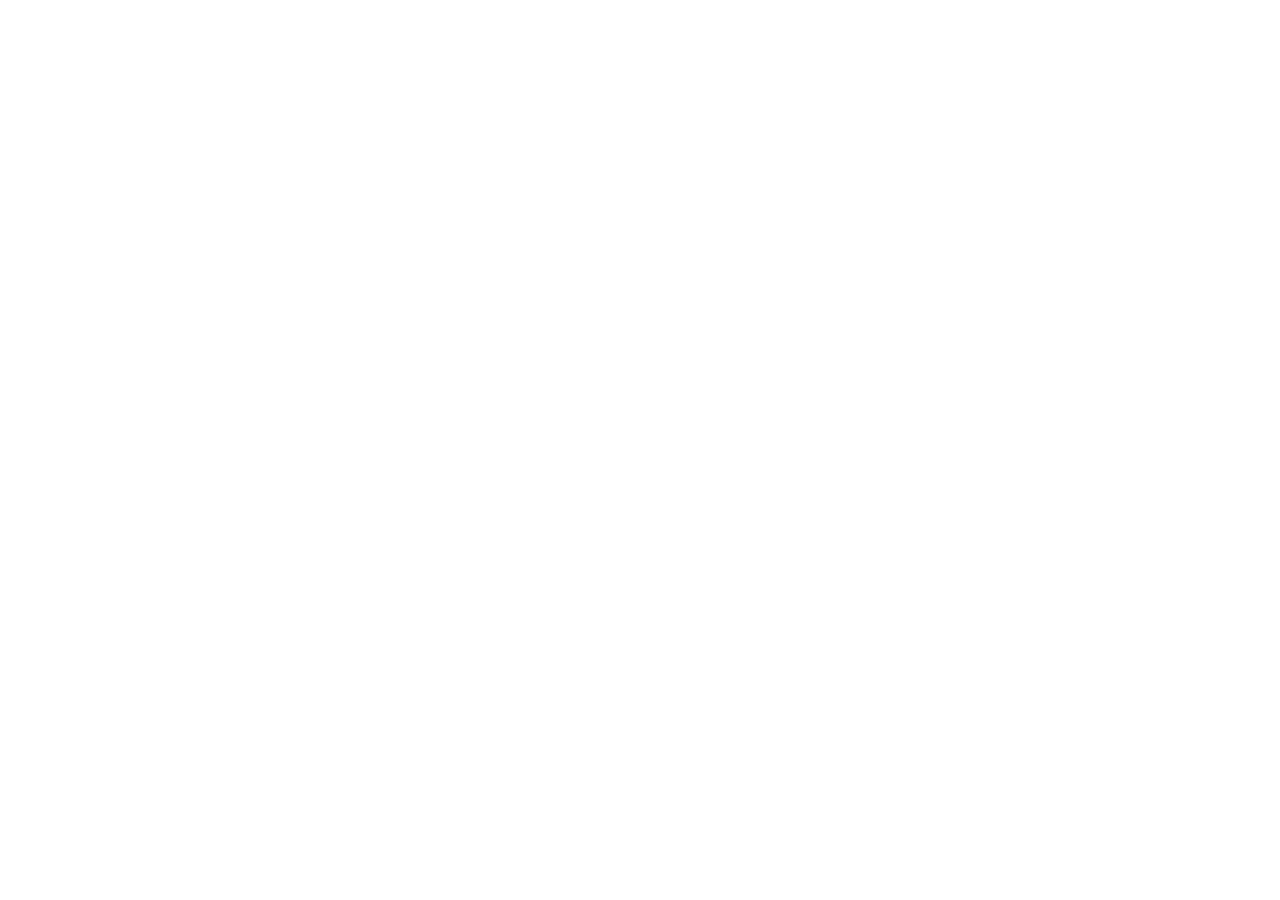
==== index.html @ e1561ccb "Restore index.html, style.css, app.js" ====
<!DOCTYPE html>
<html lang="en">
<head>
    <meta charset="UTF-8">
    <meta name="viewport" content="width=device-width, initial-scale=1.0">
    <title>Blookbase | Home</title>
    <link rel="stylesheet" href="style.css">
    <link rel="icon" href="blooketbase.png">
</head>
<body>
    <div id="app"></div>
    <script src="app.js"></script>
</body>
</html>
---- style.css ----
/* Blookbase styles - see original repo for full */
body { margin: 0; font-family: system-ui, sans-serif; }
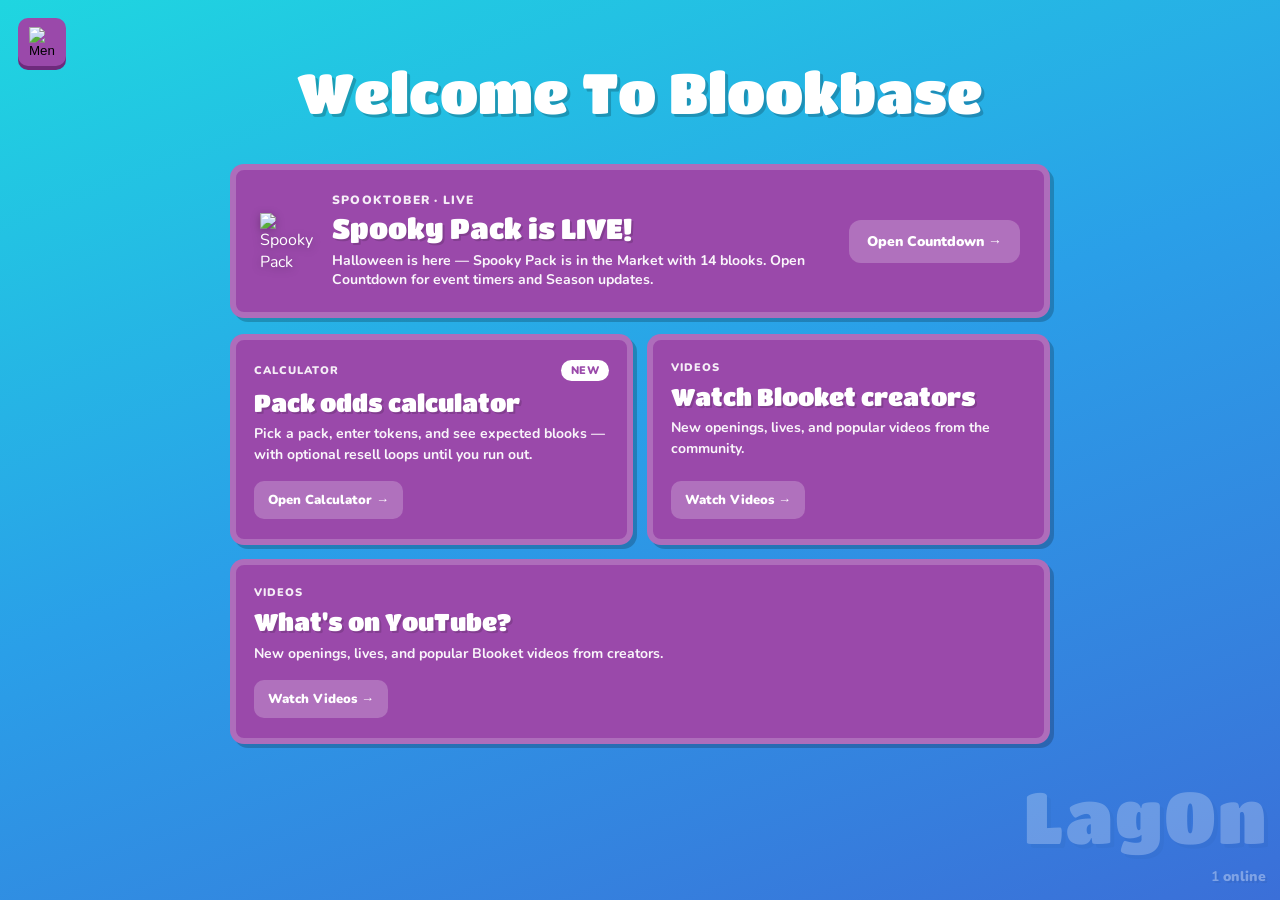
==== commit 5d0122ba: "Add files via upload" ====
--- a/index.html
+++ b/index.html
@@ -1,14 +1,10387 @@
+
 <!DOCTYPE html>
 <html lang="en">
 <head>
     <meta charset="UTF-8">
     <meta name="viewport" content="width=device-width, initial-scale=1.0">
+    <meta name="description" content="Blookbase is a free fan-made Blooket hub: season countdowns, What's New, packs & rarities, gamemodes, leaks, update tracker, and videos. Unofficial — not affiliated with Blooket.">
+    <meta name="keywords" content="Blookbase, Blooket, Blooket countdown, Blooket season, Blooket packs, Blooket gamemodes, Blooket leaks, Blooket tracker, Spooktober, Season 9">
     <title>Blookbase | Home</title>
-    <link rel="stylesheet" href="style.css">
-    <link rel="icon" href="blooketbase.png">
+    <meta property="og:title" content="Blookbase — Fan-made Blooket hub">
+    <meta property="og:description" content="Season countdowns, packs, gamemodes, leaks, update tracker, and videos for Blooket. Free fan site — not affiliated with Blooket.">
+    <meta property="og:type" content="website">
+    <meta property="og:url" content="https://blookbase.vercel.app/">
+    <meta name="twitter:card" content="summary">
+
+    <link rel="icon" type="image/png" href="blookbase.png">
+    <link rel="apple-touch-icon" href="blookbase.png">
+
+    <link rel="preconnect" href="https://fonts.googleapis.com">
+    <link rel="preconnect" href="https://fonts.gstatic.com" crossorigin>
+    <link href="https://fonts.googleapis.com/css2?family=Nunito:wght@400;600;700;900&family=Titan+One&display=swap" rel="stylesheet">
+    <link rel="stylesheet" href="https://cdnjs.cloudflare.com/ajax/libs/font-awesome/6.4.0/css/all.min.css">
+
+    <style>
+
+        :root {
+            --bg-top: #0bc2cf;
+            --bg-bottom: #349aef;
+            --accent: rgb(154, 73, 170);
+            --accent-dark: rgb(122, 3, 157);
+            --open-bg: rgb(29, 4, 34);
+            --square-front: rgb(53, 6, 58);
+        }
+        body {
+            cursor: auto;
+            overflow-x: hidden;
+            font-family: 'Nunito', sans-serif;
+            -webkit-font-smoothing: antialiased;
+            margin: 0px;
+            padding: 0px;
+            width: 100%;
+            min-height: 100vh;
+            color: #333;
+            transition: background 0.4s;
+        }
+        body.no-scroll { overflow: hidden; }
+
+        /* Hide the whole site UI while a pack opening is playing */
+        body.ps-opening .main-content,
+        body.ps-opening #sidebar,
+        body.ps-opening #sidebar-overlay,
+        body.ps-opening .menu-btn,
+        body.ps-opening .watermark,
+        body.ps-opening .online-counter,
+        body.ps-opening .info-btn {
+            display: none !important;
+        }
+        body.ps-opening {
+            padding: 0 !important;
+        }
+
+        /* --- ANIMATED BACKGROUND --- */
+        .background {
+            position: fixed;
+            width: 100vw;
+            height: 100vh;
+            left: 0;
+            top: 0;
+            overflow-y: auto;
+            background: var(--bg-gradient, linear-gradient(165deg, var(--bg-top), var(--bg-bottom)));
+            z-index: -2;
+            transition: background 0.45s ease;
+        }
+        .bgBlooks {
+            position: fixed;
+            width: 300%;
+            height: 300%;
+            top: 50%;
+            left: 50%;
+            transform: translate(-50%, -50%) rotate(15deg);
+            background-image: url('https://ac.blooket.com/dashboard/65a43218fd1cabe52bdf1cda34613e9e.png');
+            background-size: var(--bg-blook-size, 1200px) var(--bg-blook-size, 1200px);
+            background-repeat: repeat;
+            background-position: 0 0;
+            opacity: 0.1;
+            pointer-events: none;
+            animation: bgScroll 40s linear infinite;
+        }
+        @keyframes bgScroll {
+            from { background-position: 0 0; }
+            to { background-position: var(--bg-blook-size, 1200px) var(--bg-blook-size, 1200px); }
+        }
+
+        .video-pagination {
+            display: flex;
+            justify-content: center;
+            align-items: center;
+            gap: 8px;
+            margin-top: 22px;
+            flex-wrap: wrap;
+        }
+        .page-btn {
+            font-family: 'Nunito', sans-serif;
+            font-weight: 900;
+            font-size: 14px;
+            min-width: 36px;
+            height: 36px;
+            padding: 0 10px;
+            border-radius: 8px;
+            border: 3px solid rgba(255,255,255,0.35);
+            background: rgba(255,255,255,0.15);
+            color: white;
+            cursor: pointer;
+            transition: 0.12s;
+        }
+        .page-btn:hover { background: rgba(255,255,255,0.28); }
+        .page-btn.active {
+            background: var(--accent);
+            border-color: rgba(255,255,255,0.55);
+        }
+        .page-btn:disabled {
+            opacity: 0.4;
+            cursor: default;
+        }
+
+        /* --- MAIN CONTENT AREA --- */
+        .main-content {
+            margin: 0 auto;
+            max-width: 900px;
+            padding: 60px 20px 30px 20px;
+            min-height: 100vh;
+            box-sizing: border-box;
+            display: flex;
+            flex-direction: column;
+            align-items: center;
+            text-align: center;
+        }
+
+        /* --- LEAKS PAGE --- */
+        .leaks-wrap {
+            width: 100%;
+            max-width: 820px;
+            text-align: left;
+            padding-bottom: 40px;
+        }
+        .leaks-section {
+            background-color: var(--accent);
+            border: 6px solid rgba(255, 255, 255, 0.2);
+            border-radius: 10px;
+            padding: 16px 18px;
+            margin-bottom: 18px;
+            box-shadow: 4px 4px rgba(0, 0, 0, 0.2);
+            color: #ffffff;
+        }
+        .leaks-section h3 {
+            font-family: 'Titan One', sans-serif;
+            font-weight: normal;
+            font-size: 22px;
+            color: #ffffff;
+            margin: 0 0 12px;
+            text-shadow: 2px 2px 0 rgba(0,0,0,0.15);
+        }
+        .leaks-section ul {
+            list-style: none;
+            padding: 0;
+            margin: 0;
+        }
+        .leaks-section li {
+            font-size: 15px;
+            font-weight: 700;
+            color: #ffffff;
+            padding: 8px 0;
+            border-bottom: 1px solid rgba(255,255,255,0.15);
+            display: flex;
+            align-items: center;
+            gap: 10px;
+            flex-wrap: wrap;
+        }
+        .leaks-section li:last-child {
+            border-bottom: none;
+        }
+        .leaks-section li .tag {
+            font-size: 11px;
+            font-weight: 900;
+            text-transform: uppercase;
+            letter-spacing: 0.5px;
+            padding: 3px 8px;
+            border-radius: 6px;
+            background: rgba(0,0,0,0.25);
+            color: #fff;
+            flex-shrink: 0;
+        }
+        .leaks-section li .tag.upcoming {
+            background: rgba(255, 193, 7, 0.9);
+            color: #5c4400;
+        }
+        .leaks-section li .tag.released {
+            background: rgba(40, 167, 69, 0.9);
+            color: #fff;
+        }
+        .leaks-images {
+            display: grid;
+            grid-template-columns: repeat(3, 1fr);
+            gap: 12px;
+            margin-top: 12px;
+        }
+        @media (max-width: 600px) {
+            .leaks-images {
+                grid-template-columns: repeat(2, 1fr);
+            }
+        }
+        .leaks-images img {
+            width: 100%;
+            aspect-ratio: 1;
+            object-fit: cover;
+            border-radius: 8px;
+            border: 3px solid rgba(255,255,255,0.25);
+            background: rgba(0,0,0,0.15);
+        }
+        .achieve-grid {
+            display: grid;
+            grid-template-columns: repeat(auto-fill, minmax(220px, 1fr));
+            gap: 8px;
+            margin-top: 8px;
+        }
+        .achieve-item {
+            display: flex;
+            align-items: center;
+            gap: 10px;
+            background: rgba(0,0,0,0.18);
+            border-radius: 8px;
+            padding: 10px 12px;
+            font-size: 13px;
+            font-weight: 700;
+            color: #ffffff;
+        }
+        .achieve-item img {
+            width: 36px;
+            height: 36px;
+            flex-shrink: 0;
+            filter: drop-shadow(0 1px 2px rgba(0,0,0,0.3));
+        }
+        .achieve-cat {
+            font-family: 'Titan One', sans-serif;
+            font-size: 16px;
+            color: rgba(255,255,255,0.95);
+            margin: 18px 0 8px;
+            text-shadow: 1px 1px 0 rgba(0,0,0,0.15);
+        }
+        .achieve-cat:first-of-type {
+            margin-top: 4px;
+        }
+
+        /* --- VIDEOS PAGE --- */
+        .videos-wrap {
+            width: 100%;
+            max-width: 900px;
+            text-align: left;
+            padding-bottom: 40px;
+        }
+        .video-filters {
+            display: flex;
+            gap: 10px;
+            justify-content: center;
+            margin-bottom: 22px;
+            flex-wrap: wrap;
+        }
+        .video-filter-btn {
+            font-family: 'Nunito', sans-serif;
+            font-weight: 900;
+            font-size: 15px;
+            padding: 10px 22px;
+            border-radius: 10px;
+            border: 3px solid rgba(255,255,255,0.35);
+            background: rgba(255,255,255,0.15);
+            color: white;
+            cursor: pointer;
+            transition: 0.15s;
+            box-shadow: 0 4px 0 rgba(0,0,0,0.15);
+        }
+        .video-filter-btn:hover {
+            background: rgba(255,255,255,0.25);
+        }
+        
+        .video-type-drop {
+            position: relative;
+            display: inline-block;
+        }
+        .video-type-drop-menu {
+            display: none;
+            position: absolute;
+            top: calc(100% + 8px);
+            left: 50%;
+            transform: translateX(-50%);
+            min-width: 180px;
+            background: var(--accent);
+            border: 4px solid rgba(255,255,255,0.35);
+            border-radius: 12px;
+            box-shadow: 4px 4px rgba(0,0,0,0.25);
+            padding: 8px;
+            z-index: 40;
+            flex-direction: column;
+            gap: 6px;
+        }
+        .video-type-drop.open .video-type-drop-menu {
+            display: flex;
+        }
+        .video-type-drop-menu button {
+            font-family: 'Nunito', sans-serif;
+            font-weight: 900;
+            font-size: 14px;
+            padding: 10px 14px;
+            border-radius: 8px;
+            border: 2px solid rgba(255,255,255,0.25);
+            background: rgba(255,255,255,0.12);
+            color: #fff;
+            cursor: pointer;
+            text-align: left;
+            transition: 0.12s;
+            width: 100%;
+        }
+        .video-type-drop-menu button:hover {
+            background: rgba(255,255,255,0.25);
+        }
+        .video-type-drop-menu button.active {
+            background: #fff;
+            color: var(--accent);
+            border-color: #fff;
+        }
+        .video-filter-btn.has-type {
+            min-width: 140px;
+        }
+        .video-filter-btn .type-chevron {
+            margin-left: 8px;
+            font-size: 12px;
+            opacity: 0.9;
+        }
+.video-filter-sep {
+            display: inline-block;
+            width: 1px;
+            height: 22px;
+            background: rgba(255,255,255,0.35);
+            margin: 0 4px;
+            vertical-align: middle;
+            align-self: center;
+            flex-shrink: 0;
+        }
+        .video-filter-btn.active {
+            background: var(--accent);
+            border-color: rgba(255,255,255,0.5);
+            box-shadow: 0 4px 0 rgba(122, 3, 157, 0.6);
+        }
+        .video-filter-btn:active {
+            transform: translateY(3px);
+            box-shadow: 0 1px 0 rgba(0,0,0,0.15);
+        }
+        .videos-grid {
+            display: grid;
+            grid-template-columns: repeat(auto-fill, minmax(260px, 1fr));
+            gap: 16px;
+        }
+        .video-card {
+            background-color: var(--accent);
+            border: 6px solid rgba(255, 255, 255, 0.2);
+            border-radius: 10px;
+            box-shadow: 4px 4px rgba(0, 0, 0, 0.2);
+            overflow: hidden;
+            color: #fff;
+            text-decoration: none;
+            transition: transform 0.15s, filter 0.15s;
+            display: flex;
+            flex-direction: column;
+            cursor: pointer;
+        }
+        .video-card:hover {
+            transform: translateY(-3px);
+            filter: brightness(1.08);
+        }
+        .video-thumb {
+            width: 100%;
+            aspect-ratio: 16 / 9;
+            object-fit: cover;
+            background: rgba(0,0,0,0.25);
+            display: block;
+        }
+        .video-info {
+            padding: 12px 14px 14px;
+        }
+        .video-title {
+            font-weight: 800;
+            font-size: 14px;
+            line-height: 1.35;
+            margin: 0 0 6px;
+            color: #fff;
+        }
+        .video-meta {
+            font-size: 12px;
+            font-weight: 700;
+            opacity: 0.9;
+            display: flex;
+            flex-wrap: wrap;
+            gap: 8px 12px;
+            align-items: center;
+        }
+        .video-meta .likes {
+            display: inline-flex;
+            align-items: center;
+            gap: 4px;
+        }
+
+        /* About purple box */
+        .about-box {
+            background-color: var(--accent);
+            border: 6px solid rgba(255, 255, 255, 0.2);
+            border-radius: 10px;
+            padding: 24px 22px;
+            max-width: 480px;
+            text-align: left;
+            box-shadow: 4px 4px rgba(0, 0, 0, 0.2);
+            color: #ffffff;
+            margin-top: 10px;
+        }
+
+        /* --- GAMEMODES --- */
+        .gamemodes-wrap {
+            width: 100%;
+            max-width: 1100px;
+            padding-bottom: 40px;
+        }
+        .gamemodes-grid {
+            display: grid;
+            grid-template-columns: repeat(auto-fill, minmax(260px, 1fr));
+            gap: 14px;
+        }
+        .gm-card {
+            background-color: var(--accent);
+            border: 6px solid rgba(255, 255, 255, 0.2);
+            border-radius: 12px;
+            box-shadow: 4px 4px rgba(0, 0, 0, 0.2);
+            color: #fff;
+            cursor: pointer;
+            padding: 8px;
+            display: flex;
+            flex-direction: column;
+            align-items: center;
+            justify-content: center;
+            gap: 0;
+            transition: transform 0.15s, filter 0.15s;
+            text-align: center;
+            min-height: 220px;
+            box-sizing: border-box;
+        }
+        .gm-card .gm-text {
+            display: none;
+        }
+        .gm-card:hover {
+            transform: translateY(-3px);
+            filter: brightness(1.08);
+        }
+        .gm-card img {
+            width: 220px;
+            height: 220px;
+            flex-shrink: 0;
+            object-fit: contain;
+            filter: drop-shadow(0 2px 4px rgba(0,0,0,0.25));
+        }
+
+
+        .gm-card .gm-name {
+            font-weight: 900;
+            font-size: 17px;
+            line-height: 1.2;
+        }
+        .gm-card .gm-plus {
+            font-size: 11px;
+            font-weight: 900;
+            text-transform: uppercase;
+            letter-spacing: 0.4px;
+            background: rgba(0,0,0,0.25);
+            padding: 3px 8px;
+            border-radius: 6px;
+            width: fit-content;
+        }
+
+        /* --- BANNERS (reuse gm grid look, wider art) --- */
+        .banners-wrap {
+            width: 100%;
+            max-width: 1100px;
+            padding-bottom: 40px;
+        }
+        .banners-grid {
+            display: grid;
+            grid-template-columns: repeat(auto-fill, minmax(320px, 1fr));
+            gap: 18px;
+        }
+        .banner-card {
+            background-color: var(--accent);
+            border: 6px solid rgba(255, 255, 255, 0.2);
+            border-radius: 14px;
+            box-shadow: 4px 4px rgba(0, 0, 0, 0.2);
+            color: #fff;
+            cursor: pointer;
+            padding: 18px;
+            display: flex;
+            flex-direction: column;
+            align-items: center;
+            justify-content: center;
+            gap: 0;
+            transition: transform 0.15s, filter 0.15s;
+            text-align: center;
+            min-height: 200px;
+            box-sizing: border-box;
+            overflow: hidden;
+        }
+        .banner-card:hover {
+            transform: translateY(-3px);
+            filter: brightness(1.08);
+        }
+        .banner-card img {
+            width: 94%;
+            max-width: 320px;
+            height: 130px;
+            object-fit: contain;
+            object-position: center;
+            border-radius: 8px;
+            background: transparent;
+            border: none;
+            display: block;
+        }
+        @media (max-width: 640px) {
+            .banners-grid {
+                grid-template-columns: repeat(auto-fill, minmax(160px, 1fr));
+                gap: 12px;
+            }
+            .banner-card {
+                min-height: 150px;
+                padding: 12px;
+            }
+            .banner-card img {
+                width: 94%;
+                height: 90px;
+                max-width: 220px;
+            }
+        }
+
+
+        #gm-modal,
+        #banner-modal {
+            display: none;
+            position: fixed;
+            inset: 0;
+            background: rgba(0,0,0,0.6);
+            z-index: 9999;
+            align-items: center;
+            justify-content: center;
+            backdrop-filter: blur(8px);
+            padding: 16px;
+        }
+        .gm-modal-box {
+            background-color: #9a49aa;
+            border: 6px solid rgba(255, 255, 255, 0.2);
+            border-radius: 16px;
+            box-shadow: 4px 4px rgba(0, 0, 0, 0.2);
+            color: #fff;
+            width: 100%;
+            max-width: 640px;
+            padding: 20px;
+            text-align: left;
+            position: relative;
+            animation: popIn 0.3s cubic-bezier(0.175, 0.885, 0.32, 1.275);
+            box-sizing: border-box;
+        }
+        .gm-modal-close {
+            position: absolute;
+            top: 10px;
+            right: 12px;
+            background: transparent;
+            border: none;
+            color: rgba(255, 255, 255, 0.2);
+            width: auto;
+            height: auto;
+            padding: 8px;
+            border-radius: 0;
+            font-size: 22px;
+            cursor: pointer;
+            z-index: 2;
+            transition: color 0.2s;
+            line-height: 1;
+        }
+        .gm-modal-close:hover { color: #fff; background: transparent; }
+
+        /* --- MARKET / PACKS --- */
+        
+        #view-market {
+            max-width: 1100px;
+        }
+        .market-wrap {
+            width: 100%;
+            max-width: 1100px;
+            padding-bottom: 40px;
+        }
+        .market-grid {
+            display: grid;
+            grid-template-columns: repeat(auto-fill, minmax(260px, 1fr));
+            gap: 14px;
+        }
+        .pack-card {
+            background-color: var(--accent);
+            border: 6px solid rgba(255, 255, 255, 0.2);
+            border-radius: 20px;
+            box-shadow: 4px 4px rgba(0, 0, 0, 0.2);
+            color: #fff;
+            cursor: pointer;
+            padding: 14px;
+            display: flex;
+            flex-direction: column;
+            align-items: center;
+            justify-content: center;
+            gap: 0;
+            transition: transform 0.15s, filter 0.15s;
+            text-align: center;
+            min-height: 220px;
+            box-sizing: border-box;
+            position: relative;
+            overflow: hidden;
+            background-size: cover;
+            background-position: center;
+        }
+        .pack-card:hover {
+            transform: translateY(-3px);
+            filter: brightness(1.08);
+        }
+        .pack-card img {
+            width: 180px;
+            height: 180px;
+            flex-shrink: 0;
+            object-fit: contain;
+            filter: drop-shadow(0 2px 4px rgba(0,0,0,0.25));
+            position: relative;
+            z-index: 1;
+        }
+        .pack-card .pack-card-logo {
+            position: absolute;
+            bottom: 8px;
+            right: 8px;
+            width: 72px;
+            height: 72px;
+            object-fit: contain;
+            opacity: 0.4;
+            transform: rotate(10deg);
+            pointer-events: none;
+            z-index: 0;
+            user-select: none;
+            filter: brightness(0) invert(1);
+        }
+        .pack-card .pack-card-letter {
+            position: absolute;
+            bottom: 4px;
+            right: 8px;
+            font-family: 'Titan One', cursive;
+            font-size: 72px;
+            line-height: 0.85;
+            color: #fff;
+            opacity: 0.35;
+            transform: rotate(10deg);
+            pointer-events: none;
+            z-index: 0;
+            user-select: none;
+        }
+        .pack-card-mystery-face {
+            width: 150px;
+            height: 170px;
+            background: #ffffff;
+            border-radius: 18px;
+            display: flex;
+            align-items: center;
+            justify-content: center;
+            position: relative;
+            z-index: 1;
+            box-shadow: 0 4px 14px rgba(0,0,0,0.28);
+            flex-shrink: 0;
+        }
+        .pack-card-mystery-face span {
+            font-family: 'Titan One', cursive;
+            font-size: 110px;
+            color: #000000;
+            transform: rotate(-14deg);
+            line-height: 1;
+            user-select: none;
+            pointer-events: none;
+        }
+        .bb-shop-mystery-face {
+            width: 160px;
+            height: 180px;
+            background: #ffffff;
+            border-radius: 18px;
+            display: flex;
+            align-items: center;
+            justify-content: center;
+            position: relative;
+            z-index: 1;
+            box-shadow: 0 4px 14px rgba(0,0,0,0.28);
+            margin: 0 auto;
+        }
+        .bb-shop-mystery-face span {
+            font-family: 'Titan One', cursive;
+            font-size: 120px;
+            color: #000000;
+            transform: rotate(-14deg);
+            line-height: 1;
+            user-select: none;
+        }
+        .pack-card .pack-name, .pack-card .pack-meta, .pack-card .pack-tag { display: none; }
+        #pack-modal {
+            display: none;
+            position: fixed;
+            inset: 0;
+            background: rgba(0,0,0,0.65);
+            z-index: 9999;
+            align-items: center;
+            justify-content: center;
+            backdrop-filter: blur(8px);
+            padding: 16px;
+        }
+        .pack-modal-box {
+            background-color: #9a49aa;
+            border: 6px solid rgba(255, 255, 255, 0.2);
+            border-radius: 16px;
+            box-shadow: 4px 4px rgba(0, 0, 0, 0.2);
+            color: #fff;
+            width: 100%;
+            max-width: 640px;
+            max-height: min(90vh, 820px);
+            overflow-y: auto;
+            padding: 20px;
+            text-align: left;
+            position: relative;
+            animation: popIn 0.3s cubic-bezier(0.175, 0.885, 0.32, 1.275);
+            box-sizing: border-box;
+        }
+        .pack-blooks-title {
+            font-weight: 900;
+            font-size: 14px;
+            text-align: left;
+            margin: 16px 0 10px;
+            opacity: 0.95;
+        }
+        .pack-blooks-grid {
+            display: grid;
+            grid-template-columns: repeat(auto-fill, minmax(88px, 1fr));
+            gap: 10px;
+        }
+        .pack-blook {
+            background: rgba(0,0,0,0.18);
+            border-radius: 8px;
+            padding: 8px 4px 6px;
+            display: flex;
+            flex-direction: column;
+            align-items: center;
+            gap: 4px;
+            cursor: pointer;
+            transition: transform 0.12s, filter 0.12s, background 0.12s;
+        }
+        .pack-blook:hover {
+            background: rgba(0,0,0,0.28);
+            transform: translateY(-2px);
+            filter: brightness(1.08);
+        }
+        .pack-blook img {
+            width: 48px;
+            height: 48px;
+            object-fit: contain;
+        }
+        .pack-blook .bn {
+            font-size: 10px;
+            font-weight: 800;
+            line-height: 1.2;
+            max-width: 100%;
+            overflow: hidden;
+            text-overflow: ellipsis;
+            white-space: nowrap;
+        }
+        .pack-blook .br {
+            font-size: 9px;
+            font-weight: 900;
+            text-transform: uppercase;
+            opacity: 0.9;
+        }
+        .pack-blook .chance {
+            font-size: 11px;
+            font-weight: 800;
+            opacity: 0.9;
+            margin-top: 2px;
+        }
+        .pack-modal-close {
+            position: absolute;
+            top: 10px;
+            right: 12px;
+            background: transparent;
+            border: none;
+            color: rgba(255, 255, 255, 0.2);
+            width: auto;
+            height: auto;
+            padding: 8px;
+            border-radius: 0;
+            font-size: 22px;
+            cursor: pointer;
+            z-index: 2;
+            transition: color 0.2s;
+            line-height: 1;
+        }
+        .pack-modal-close:hover { color: #fff; background: transparent; }
+
+        /* --- BLOOK DETAIL MODAL --- */
+        #blook-detail-modal {
+            display: none;
+            position: fixed;
+            inset: 0;
+            background: rgba(0,0,0,0.65);
+            z-index: 10050;
+            align-items: center;
+            justify-content: center;
+            backdrop-filter: blur(8px);
+            padding: 16px;
+        }
+        .blook-detail-box {
+            background-color: #9a49aa;
+            border: 6px solid rgba(255, 255, 255, 0.2);
+            border-radius: 16px;
+            box-shadow: 4px 4px rgba(0, 0, 0, 0.2);
+            color: #fff;
+            width: 100%;
+            max-width: 640px;
+            padding: 20px;
+            text-align: left;
+            position: relative;
+            animation: popIn 0.3s cubic-bezier(0.175, 0.885, 0.32, 1.275);
+            box-sizing: border-box;
+        }
+        .blook-detail-close {
+            position: absolute;
+            top: 10px;
+            right: 12px;
+            background: transparent;
+            border: none;
+            color: rgba(255, 255, 255, 0.2);
+            width: auto;
+            height: auto;
+            padding: 8px;
+            border-radius: 0;
+            font-size: 22px;
+            cursor: pointer;
+            z-index: 2;
+            transition: color 0.2s;
+            line-height: 1;
+        }
+        .blook-detail-close:hover { color: #fff; background: transparent; }
+
+        /* --- Official shop-style modal shared layout --- */
+        .bb-shop-row {
+            display: flex;
+            flex-direction: row;
+            align-items: stretch;
+            gap: 20px;
+            width: 100%;
+            box-sizing: border-box;
+        }
+        .bb-shop-card {
+            position: relative;
+            border-radius: 20px;
+            overflow: hidden;
+            box-shadow: 4px 4px rgba(0, 0, 0, 0.2);
+            background: radial-gradient(circle at 50% 40%, rgb(11, 194, 207) 0%, rgb(11, 194, 207) 42%, rgb(52, 154, 239) 100%);
+            flex-shrink: 0;
+            width: 285px;
+            max-width: 100%;
+            user-select: none;
+            box-sizing: border-box;
+            display: flex;
+            flex-direction: column;
+            min-height: 240px;
+        }
+        .bb-shop-img-wrap {
+            position: relative;
+            width: 100%;
+            flex: 1 1 auto;
+            min-height: 240px;
+            height: auto;
+            background: transparent;
+            overflow: hidden;
+            box-sizing: border-box;
+        }
+        .bb-shop-img-wrap img.bb-shop-hero {
+            position: absolute !important;
+            top: 50% !important;
+            left: 50% !important;
+            right: auto !important;
+            bottom: auto !important;
+            transform: translate(-50%, -50%) !important;
+            z-index: 1;
+            width: 200px !important;
+            height: 200px !important;
+            max-width: 200px !important;
+            max-height: 200px !important;
+            object-fit: contain !important;
+            object-position: center center !important;
+            display: block !important;
+            margin: 0 !important;
+            padding: 0 !important;
+            filter: drop-shadow(2px 2px rgba(0,0,0,0.2));
+        }
+        .bb-shop-card > .bb-shop-shadow-letter,
+        .bb-shop-img-wrap > .bb-shop-shadow-letter {
+            position: absolute;
+            bottom: 2px;
+            right: 6px;
+            top: auto !important;
+            left: auto !important;
+            transform: rotate(10deg);
+            opacity: 0.4;
+            color: #fff;
+            font-size: 110px;
+            font-family: 'Titan One', cursive;
+            line-height: 0.85;
+            pointer-events: none;
+            z-index: 0;
+            user-select: none;
+            margin: 0;
+            padding: 0;
+        }
+        .bb-shop-card > .bb-shop-shadow-logo,
+        .bb-shop-img-wrap > .bb-shop-shadow-logo {
+            position: absolute;
+            bottom: 10px;
+            right: 10px;
+            width: 100px;
+            height: 100px;
+            object-fit: contain;
+            opacity: 0.4;
+            transform: rotate(10deg);
+            pointer-events: none;
+            z-index: 0;
+            user-select: none;
+            filter: brightness(0) invert(1);
+        }
+        .bb-shop-overlay {
+            position: absolute;
+            inset: 0;
+            border: 6px solid rgba(255, 255, 255, 0.2);
+            border-radius: 20px;
+            pointer-events: none;
+            box-sizing: border-box;
+            z-index: 5;
+        }
+        .bb-shop-form {
+            display: flex;
+            flex-direction: column;
+            justify-content: space-between;
+            width: 100%;
+            min-height: 240px;
+            padding-top: 10px;
+            text-align: left;
+            gap: 10px;
+            box-sizing: border-box;
+            flex: 1;
+            min-width: 0;
+        }
+        .bb-shop-title {
+            font-family: 'Titan One', cursive;
+            font-weight: normal;
+            font-size: 32px;
+            margin: 0 0 5px;
+            line-height: 1.15;
+            color: #fff;
+        }
+
+        /* --- Mobile improvements --- */
+        @media (max-width: 640px) {
+            .bb-shop-row {
+                flex-direction: column;
+                align-items: center;
+                gap: 14px;
+            }
+            .bb-shop-card {
+                width: 100%;
+                max-width: 280px;
+            }
+            .bb-shop-img-wrap {
+                height: 220px;
+                min-height: 220px;
+                flex: none;
+            }
+            .bb-shop-img-wrap img.bb-shop-hero {
+                width: 180px !important;
+                height: 180px !important;
+                max-width: 180px !important;
+                max-height: 180px !important;
+            }
+            .bb-shop-form {
+                min-height: 0;
+                width: 100%;
+                padding-top: 0;
+            }
+            .bb-shop-title {
+                font-size: 26px;
+                text-align: center;
+            }
+            .bb-shop-tags {
+                justify-content: center;
+            }
+            .bb-shop-about {
+                text-align: center;
+            }
+            .gm-modal-box,
+            .pack-modal-box,
+            .blook-detail-box {
+                max-width: 96vw;
+                padding: 16px 14px;
+                max-height: 92vh;
+            }
+            .header-title {
+                font-size: 36px;
+                margin-bottom: 24px;
+            }
+            .main-content {
+                padding: 48px 12px 24px 12px;
+            }
+            .gamemodes-grid,
+            .market-grid {
+                grid-template-columns: repeat(auto-fill, minmax(140px, 1fr));
+                gap: 10px;
+            }
+            .gm-card,
+            .pack-card {
+                min-height: 150px;
+                padding: 8px;
+            }
+            .gm-card img {
+                width: 120px;
+                height: 120px;
+            }
+            .pack-card img {
+                width: 110px;
+                height: 110px;
+            }
+            .countdown-box {
+                min-width: 72px;
+                padding: 14px 10px;
+            }
+            .countdown-number {
+                font-size: 32px;
+            }
+            .home-banner h2 {
+                font-size: 22px;
+            }
+            .home-card h3 {
+                font-size: 20px;
+            }
+            .watermark {
+                font-size: 40px;
+                right: 10px;
+                bottom: 8px;
+            }
+            .online-counter {
+                left: 10px;
+                bottom: 10px;
+                font-size: 12px;
+            }
+            .menu-btn {
+                top: 12px;
+                left: 12px;
+                width: 44px;
+                height: 44px;
+            }
+            .pack-blooks-grid {
+                grid-template-columns: repeat(auto-fill, minmax(72px, 1fr));
+                gap: 8px;
+            }
+        }
+        @media (max-width: 400px) {
+            .header-title {
+                font-size: 28px;
+            }
+            .bb-shop-title {
+                font-size: 22px;
+            }
+            .bb-shop-img-wrap img.bb-shop-hero {
+                width: 160px !important;
+                height: 160px !important;
+                max-width: 160px !important;
+                max-height: 160px !important;
+            }
+            .countdown-grid {
+                gap: 10px;
+            }
+            .countdown-box {
+                min-width: 64px;
+                padding: 12px 8px;
+            }
+            .countdown-number {
+                font-size: 26px;
+            }
+        }
+        .bb-shop-tags {
+            display: flex;
+            flex-direction: row;
+            flex-wrap: wrap;
+            gap: 5px;
+            margin: 0;
+        }
+        .bb-shop-tag {
+            display: inline-flex;
+            align-items: center;
+            margin: 6px 0;
+            border-radius: 10px;
+            padding: 3px 8px;
+            background-color: rgba(0, 0, 0, 0.2);
+            height: 30px;
+            font-size: 14px;
+            font-weight: 700;
+            user-select: none;
+            color: #fff;
+            gap: 4px;
+            box-sizing: border-box;
+        }
+        .bb-shop-tag img {
+            width: 18px;
+            height: 20px;
+            object-fit: contain;
+            margin: 0 2px 0 -2px;
+            flex-shrink: 0;
+        }
+        .bb-shop-tag img.token-ic {
+            width: 18px;
+            height: 19px;
+            margin: 0 4px 0 0;
+        }
+        .bb-shop-about {
+            font-weight: 700;
+            font-size: 14px;
+            line-height: 1.45;
+            opacity: 0.95;
+            margin: 4px 0 0;
+        }
+        .bb-shop-details {
+            font-weight: 700;
+            font-size: 13px;
+            line-height: 1.5;
+            background: rgba(0,0,0,0.18);
+            border-radius: 8px;
+            padding: 10px 12px;
+            margin-top: 4px;
+        }
+        .bb-shop-details div { margin: 3px 0; }
+        .bb-shop-details b { font-weight: 900; opacity: 0.85; }
+        .bb-shop-btn {
+            width: 100%;
+            border: none;
+            background: transparent;
+            cursor: pointer;
+            padding: 0;
+            user-select: none;
+            font-family: 'Nunito', sans-serif;
+            font-weight: 800;
+            font-size: 16px;
+            color: #fff;
+            margin-top: auto;
+        }
+        .bb-shop-btn-inner {
+            background: #4053b3;
+            border-radius: 8px;
+            padding: 12px 20px;
+            display: flex;
+            align-items: center;
+            justify-content: center;
+            gap: 6px;
+            box-shadow: 0 4px 0 #2e3d8a;
+            transition: filter 0.12s, transform 0.12s;
+        }
+        .bb-shop-btn:hover .bb-shop-btn-inner { filter: brightness(1.08); }
+        .bb-shop-btn:active .bb-shop-btn-inner {
+            transform: translateY(3px);
+            box-shadow: 0 1px 0 #2e3d8a;
+        }
+        .bb-shop-btn-inner img {
+            width: 22px;
+            height: 23px;
+            margin: 0;
+        }
+
+        .about-box a {
+            color: #fff3b0;
+        }
+        .about-box hr {
+            border: none;
+            border-top: 2px solid rgba(255,255,255,0.2);
+            margin: 16px 0;
+        }
+        .about-box p {
+            font-size: 15px;
+            line-height: 1.65;
+            margin: 0 0 12px;
+            color: #ffffff;
+        }
+        .about-box p:last-child {
+            margin-bottom: 0;
+        }
+
+        /* --- SETTINGS --- */
+        .settings-wrap {
+            width: 100%;
+            max-width: 560px;
+            text-align: left;
+            padding-bottom: 40px;
+        }
+        .settings-section {
+            background-color: var(--accent);
+            border: 6px solid rgba(255, 255, 255, 0.2);
+            border-radius: 12px;
+            box-shadow: 4px 4px rgba(0, 0, 0, 0.2);
+            color: #fff;
+            padding: 20px 18px;
+            margin-bottom: 18px;
+        }
+        .settings-section h3 {
+            font-family: 'Titan One', sans-serif;
+            font-weight: normal;
+            font-size: 22px;
+            margin: 0 0 6px;
+            text-shadow: 2px 2px 0 rgba(0,0,0,0.15);
+        }
+        .settings-hint {
+            font-size: 13px;
+            font-weight: 700;
+            opacity: 0.85;
+            margin: 0 0 14px;
+            line-height: 1.4;
+        }
+        .theme-grid {
+            display: grid;
+            grid-template-columns: repeat(auto-fill, minmax(140px, 1fr));
+            gap: 12px;
+        }
+        .theme-card {
+            border: 3px solid rgba(255,255,255,0.25);
+            border-radius: 10px;
+            padding: 10px;
+            cursor: pointer;
+            background: rgba(0,0,0,0.18);
+            transition: 0.15s;
+            text-align: center;
+        }
+        .theme-card:hover {
+            background: rgba(0,0,0,0.28);
+            transform: translateY(-2px);
+        }
+        .theme-card.active {
+            border-color: #fff;
+            box-shadow: 0 0 0 2px rgba(255,255,255,0.35);
+        }
+        .theme-card.locked {
+            cursor: not-allowed;
+            opacity: 0.75;
+            position: relative;
+        }
+        .theme-card.locked:hover {
+            background: rgba(0,0,0,0.18);
+            transform: none;
+        }
+        .theme-card.locked .theme-swatch {
+            filter: grayscale(0.35);
+            opacity: 0.7;
+        }
+        .theme-locked-label {
+            font-size: 11px;
+            font-weight: 900;
+            text-transform: uppercase;
+            letter-spacing: 0.4px;
+            margin-top: 4px;
+            color: rgba(255,255,255,0.85);
+            background: rgba(0,0,0,0.25);
+            padding: 3px 8px;
+            border-radius: 6px;
+            display: inline-block;
+        }
+        .theme-swatch {
+            min-height: 52px;
+            height: 52px;
+            border-radius: 8px;
+            margin-bottom: 8px;
+            border: 2px solid rgba(255,255,255,0.3);
+        }
+        .theme-name {
+            font-weight: 900;
+            font-size: 13px;
+        }
+
+        .bg-size-row {
+            display: flex;
+            align-items: center;
+            gap: 12px;
+            flex-wrap: wrap;
+        }
+        .bg-size-row input[type="range"] {
+            flex: 1;
+            min-width: 140px;
+            accent-color: #fff;
+            height: 8px;
+            cursor: pointer;
+        }
+        .bg-size-value {
+            font-weight: 900;
+            font-size: 15px;
+            min-width: 72px;
+            text-align: right;
+        }
+        .settings-reset-btn {
+            font-family: 'Nunito', sans-serif;
+            font-weight: 900;
+            font-size: 14px;
+            padding: 10px 18px;
+            border-radius: 10px;
+            border: 3px solid rgba(255,255,255,0.35);
+            background: rgba(255,255,255,0.18);
+            color: #fff;
+            cursor: pointer;
+            transition: 0.12s;
+        }
+        .settings-reset-btn:hover {
+            background: rgba(255,255,255,0.3);
+        }
+        .custom-colors {
+            display: grid;
+            grid-template-columns: repeat(2, 1fr);
+            gap: 12px;
+        }
+        .custom-color-item {
+            display: flex;
+            flex-direction: column;
+            gap: 6px;
+            font-weight: 800;
+            font-size: 12px;
+            background: rgba(0,0,0,0.18);
+            border-radius: 8px;
+            padding: 10px;
+            cursor: pointer;
+        }
+        .custom-color-item input[type="color"] {
+            width: 100%;
+            height: 36px;
+            border: none;
+            border-radius: 6px;
+            padding: 0;
+            cursor: pointer;
+            background: transparent;
+        }
+        #sidebar,
+        .leaks-section,
+        .video-card,
+        .gm-card,
+        .gm-modal-box,
+        .pack-card,
+        .pack-modal-box,
+        .about-box,
+        .settings-section,
+        .updates-section,
+        .home-card,
+        .home-banner-btn,
+        .video-modal-box,
+        .page-btn.active,
+        .video-filter-btn.active {
+            transition: background-color 0.35s, background 0.35s, box-shadow 0.35s, color 0.35s;
+        }
+
+        /* --- UPDATES / CHANGELOG --- */
+        .updates-wrap {
+            width: 100%;
+            max-width: 640px;
+            text-align: left;
+            padding-bottom: 60px;
+            display: block;
+            visibility: visible;
+            opacity: 1;
+        }
+        #view-updates {
+            overflow: visible;
+        }
+        #view-updates .updates-section {
+            display: block;
+        }
+        .updates-section {
+            background-color: var(--accent);
+            border: 6px solid rgba(255, 255, 255, 0.2);
+            border-radius: 12px;
+            box-shadow: 4px 4px rgba(0, 0, 0, 0.2);
+            color: #fff;
+            padding: 18px 18px 16px;
+            margin-bottom: 16px;
+        }
+        .updates-header {
+            display: flex;
+            align-items: center;
+            justify-content: space-between;
+            gap: 12px;
+            flex-wrap: wrap;
+            margin-bottom: 10px;
+        }
+        .updates-version {
+            font-family: 'Titan One', sans-serif;
+            font-size: 22px;
+            text-shadow: 2px 2px 0 rgba(0,0,0,0.15);
+        }
+        .updates-date {
+            font-size: 12px;
+            font-weight: 800;
+            opacity: 0.85;
+            background: rgba(0,0,0,0.22);
+            padding: 4px 10px;
+            border-radius: 6px;
+        }
+        .updates-title {
+            font-weight: 900;
+            font-size: 15px;
+            margin: 0 0 10px;
+            opacity: 0.95;
+        }
+        .updates-section ul {
+            list-style: none;
+            padding: 0;
+            margin: 0;
+        }
+        .updates-section li {
+            font-size: 14px;
+            font-weight: 700;
+            padding: 6px 0;
+            border-bottom: 1px solid rgba(255,255,255,0.12);
+            line-height: 1.4;
+        }
+        .updates-section li:last-child {
+            border-bottom: none;
+            padding-bottom: 0;
+        }
+        .updates-section li::before {
+            content: "• ";
+            opacity: 0.7;
+        }
+
+        .header-title {
+            font-family: 'Titan One', sans-serif;
+            font-weight: normal;
+            font-size: 56px;
+            color: white;
+            text-shadow: 3px 3px 0 rgba(0,0,0,0.2);
+            margin-top: 0;
+            margin-bottom: 40px;
+            line-height: 1.15;
+        }
+        .header-title.countdown-title-btn {
+            cursor: pointer;
+            display: inline-block;
+            transition: transform 0.12s, filter 0.12s;
+            position: relative;
+        }
+        .header-title.countdown-title-btn:hover {
+            filter: brightness(1.08);
+            transform: scale(1.02);
+        }
+        .header-title.countdown-title-btn:active {
+            transform: scale(0.98);
+        }
+        .header-title.countdown-title-btn::after {
+            content: " !";
+            font-size: 0.55em;
+            opacity: 0.55;
+            vertical-align: super;
+        }
+
+        /* --- COUNTDOWN --- */
+        .countdown-grid {
+            display: flex;
+            gap: 18px;
+            flex-wrap: wrap;
+            justify-content: center;
+            margin-top: 30px;
+        }
+        .countdown-box {
+            background: var(--accent);
+            border-radius: 12px;
+            padding: 20px 18px;
+            min-width: 100px;
+            box-shadow: 0 6px 0 var(--accent-dark);
+            transition: background 0.4s, box-shadow 0.4s;
+        }
+        .countdown-number {
+            font-family: 'Titan One', sans-serif;
+            font-size: 44px;
+            color: white;
+            text-shadow: 2px 2px 0 rgba(0,0,0,0.2);
+        }
+        .countdown-label {
+            font-size: 14px;
+            font-weight: 900;
+            text-transform: uppercase;
+            letter-spacing: 1px;
+            color: rgba(255,255,255,0.85);
+            margin-top: 4px;
+        }
+        .countdown-done {
+            font-family: 'Titan One', sans-serif;
+            font-size: 40px;
+            color: white;
+            text-align: center;
+            width: 100%;
+            padding: 24px 12px;
+            text-shadow: 3px 3px 0 rgba(0,0,0,0.2);
+        }
+
+        /* --- WATERMARK (fixed bottom-right) --- */
+        .watermark {
+            position: fixed;
+            right: 18px;
+            bottom: 12px;
+            z-index: 50;
+            font-family: 'Titan One', sans-serif;
+            font-size: 72px;
+            color: white;
+            opacity: 0.25;
+            margin: 0;
+            padding: 0;
+            text-shadow: 4px 4px 0 rgba(0,0,0,0.1);
+            user-select: none;
+            pointer-events: none;
+            letter-spacing: 2px;
+            line-height: 1;
+        }
+
+        .online-counter {
+            position: fixed;
+            left: 18px;
+            bottom: 14px;
+            z-index: 50;
+            display: flex;
+            align-items: center;
+            gap: 8px;
+            font-family: 'Nunito', sans-serif;
+            font-weight: 900;
+            font-size: 14px;
+            color: white;
+            opacity: 0.35;
+            text-shadow: 2px 2px 0 rgba(0,0,0,0.15);
+            user-select: none;
+            pointer-events: none;
+            letter-spacing: 0.3px;
+        }
+            50% { opacity: 0.45; transform: scale(0.85); }
+        }
+        .online-counter strong {
+            font-family: 'Titan One', sans-serif;
+            font-weight: normal;
+            font-size: 18px;
+            letter-spacing: 1px;
+        }
+
+        /* --- INFO BUTTON --- */
+        .info-btn {
+            position: fixed;
+            top: 25px;
+            right: 25px;
+            width: 55px;
+            height: 55px;
+            border-radius: 50%;
+            background: var(--accent);
+            border: none;
+            box-shadow: 0 5px 0 var(--accent-dark);
+            color: white;
+            cursor: pointer;
+            display: flex;
+            align-items: center;
+            justify-content: center;
+            transition: transform 0.1s, filter 0.2s, background 0.4s, box-shadow 0.4s;
+            z-index: 500;
+            font-family: 'Titan One', sans-serif;
+            font-size: 26px;
+        }
+        .info-btn:hover {
+            filter: brightness(1.1);
+        }
+        .info-btn:active {
+            transform: translateY(5px);
+            box-shadow: 0 0 0 var(--accent-dark);
+        }
+
+        /* --- INFO MODAL --- */
+        #info-modal {
+            display: none;
+            position: fixed;
+            inset: 0;
+            background: rgba(0,0,0,0.6);
+            z-index: 9999;
+            align-items: center;
+            justify-content: center;
+            backdrop-filter: blur(8px);
+        }
+        .info-modal-box {
+            background: var(--accent);
+            border: 6px solid rgba(255, 255, 255, 0.2);
+            width: 90vw;
+            max-width: 420px;
+            border-radius: 16px;
+            overflow: hidden;
+            box-shadow: 4px 4px rgba(0, 0, 0, 0.25);
+            color: #fff;
+            animation: popIn 0.3s cubic-bezier(0.175, 0.885, 0.32, 1.275);
+        }
+        @keyframes popIn {
+            from { transform: scale(0.9); opacity: 0; }
+            to { transform: scale(1); opacity: 1; }
+        }
+        .info-modal-header {
+            background: rgba(0, 0, 0, 0.18);
+            color: white;
+            padding: 18px 22px;
+            display: flex;
+            justify-content: space-between;
+            align-items: center;
+        }
+        .info-modal-header h2 {
+            margin: 0;
+            font-family: 'Titan One', sans-serif;
+            font-weight: normal;
+            font-size: 22px;
+            text-shadow: 2px 2px 0 rgba(0,0,0,0.2);
+        }
+        .info-close-btn {
+            background: rgba(0,0,0,0.2);
+            border: none;
+            color: white;
+            width: 36px;
+            height: 36px;
+            border-radius: 5px;
+            font-size: 18px;
+            cursor: pointer;
+            transition: 0.2s;
+        }
+        .info-close-btn:hover { background: rgba(0,0,0,0.4); }
+        .info-modal-body {
+            padding: 25px 22px;
+            text-align: left;
+            font-size: 16px;
+            line-height: 1.6;
+            color: #fff;
+        }
+        .info-modal-body b {
+            color: #fff;
+            text-decoration: underline;
+            text-underline-offset: 2px;
+        }
+        .info-modal-body a {
+            color: #fff;
+            font-weight: 800;
+        }
+        .page-switch-list {
+            display: grid;
+            grid-template-columns: repeat(3, 1fr);
+            gap: 10px;
+        }
+        @media (max-width: 400px) {
+            .page-switch-list {
+                grid-template-columns: repeat(2, 1fr);
+            }
+        }
+        .page-switch-btn {
+            border: 2px solid #eee;
+            background: #f8f8f8;
+            border-radius: 10px;
+            padding: 14px 8px;
+            font-family: 'Nunito', sans-serif;
+            font-weight: 900;
+            font-size: 13px;
+            color: #333;
+            cursor: pointer;
+            transition: 0.2s;
+            display: flex;
+            flex-direction: column;
+            align-items: center;
+            justify-content: center;
+            gap: 6px;
+            text-align: center;
+        }
+        .page-switch-btn i {
+            font-size: 18px;
+        }
+        .page-switch-btn:hover {
+            background: #efefef;
+            transform: translateY(-2px);
+        }
+        .page-switch-btn.active {
+            background: var(--accent);
+            border-color: var(--accent-dark);
+            color: white;
+        }
+
+        /* --- SNOW OVERLAY (Christmas page) --- */
+        #snow-overlay {
+            position: fixed;
+            inset: 0;
+            pointer-events: none;
+            overflow: hidden;
+            z-index: -1;
+            display: none;
+        }
+        .snowflake {
+            position: absolute;
+            top: -10px;
+            color: white;
+            opacity: 0.85;
+            user-select: none;
+            animation-name: snowfall;
+            animation-timing-function: linear;
+            animation-iteration-count: infinite;
+        }
+        @keyframes snowfall {
+            0% { transform: translateY(-10vh) translateX(0); }
+            100% { transform: translateY(110vh) translateX(20px); }
+        }
+
+        /* --- HAMBURGER / SIDEBAR --- */
+        .menu-btn {
+            position: fixed;
+            top: 18px;
+            left: 18px;
+            width: 48px;
+            height: 48px;
+            border-radius: 10px;
+            background: var(--accent);
+            border: none;
+            box-shadow: 0 4px 0 var(--accent-dark);
+            cursor: pointer;
+            display: flex;
+            align-items: center;
+            justify-content: center;
+            z-index: 600;
+            transition: transform 0.1s, filter 0.2s, background 0.4s, box-shadow 0.4s;
+            padding: 0;
+        }
+        .menu-btn:hover {
+            filter: brightness(1.1);
+        }
+        .menu-btn:active {
+            transform: translateY(4px);
+            box-shadow: 0 0 0 var(--accent-dark);
+        }
+        .menu-btn img {
+            width: 26px;
+            height: auto;
+            pointer-events: none;
+        }
+
+        #sidebar-overlay {
+            display: none;
+            position: fixed;
+            inset: 0;
+            background: rgba(0,0,0,0.55);
+            z-index: 700;
+            backdrop-filter: blur(4px);
+            opacity: 0;
+            transition: opacity 0.25s ease;
+        }
+        #sidebar-overlay.open {
+            display: block;
+            opacity: 1;
+        }
+
+        #sidebar {
+            position: fixed;
+            top: 0;
+            left: 0;
+            width: 220px;
+            height: 100%;
+            background-color: var(--accent);
+            color: #ffffff;
+            z-index: 800;
+            transform: translateX(-100%);
+            transition: transform 0.2s;
+            display: flex;
+            flex-direction: column;
+            justify-content: space-between;
+            padding: 20px 10px 20px 0;
+            box-shadow: inset -10px 0 rgba(0, 0, 0, 0.2);
+            overflow: hidden auto;
+            box-sizing: border-box;
+        }
+        #sidebar.open {
+            transform: translateX(0);
+        }
+
+        /* Sidebar layout modes */
+        body.sb-always .menu-btn { display: none !important; }
+        body.sb-always #sidebar-overlay { display: none !important; pointer-events: none !important; }
+
+        body.sb-left.sb-always #sidebar {
+            transform: translateX(0) !important;
+        }
+        body.sb-left.sb-always {
+            padding-left: 220px;
+            box-sizing: border-box;
+            transition: padding-left 0.2s ease, padding-right 0.2s ease, padding-top 0.2s ease, padding-bottom 0.2s ease;
+        }
+        body.sb-left.sb-always .main-content {
+            margin-left: auto;
+            margin-right: auto;
+            max-width: 900px;
+            width: 100%;
+        }
+        body.sb-left.sb-always #view-market {
+            max-width: 1100px;
+        }
+
+        body.sb-right #sidebar {
+            left: auto;
+            right: 0;
+            transform: translateX(100%);
+            box-shadow: inset 10px 0 rgba(0, 0, 0, 0.2);
+            padding: 20px 0 20px 10px;
+        }
+        body.sb-right #sidebar.open {
+            transform: translateX(0);
+        }
+        body.sb-right.sb-always #sidebar {
+            transform: translateX(0) !important;
+        }
+        body.sb-right .menu-btn {
+            left: auto;
+            right: 18px;
+        }
+        body.sb-right .sidebar-link {
+            padding: 0 30px 0 0;
+            border-top-right-radius: 0;
+            border-bottom-right-radius: 0;
+            border-top-left-radius: 5px;
+            border-bottom-left-radius: 5px;
+            margin-left: auto;
+        }
+        body.sb-right.sb-always {
+            padding-right: 220px;
+            padding-left: 0;
+            box-sizing: border-box;
+            transition: padding-left 0.2s ease, padding-right 0.2s ease, padding-top 0.2s ease, padding-bottom 0.2s ease;
+        }
+        body.sb-right.sb-always .main-content {
+            margin-left: auto;
+            margin-right: auto;
+            max-width: 900px;
+            width: 100%;
+        }
+        body.sb-right.sb-always #view-market {
+            max-width: 1100px;
+        }
+
+        /* ---- TOP sidebar ---- */
+        body.sb-top #sidebar {
+            top: 0;
+            left: 0;
+            right: 0;
+            bottom: auto;
+            width: 100%;
+            height: auto !important;
+            max-height: none;
+            transform: translateY(-120%);
+            flex-direction: row;
+            align-items: center;
+            justify-content: center;
+            gap: 10px;
+            padding: 12px 20px;
+            box-shadow: 0 6px 0 rgba(0, 0, 0, 0.15);
+            overflow-x: auto;
+            overflow-y: hidden;
+        }
+        body.sb-top #sidebar.open,
+        body.sb-top.sb-always #sidebar {
+            transform: translateY(0);
+        }
+        body.sb-top #sidebar > div:first-child {
+            display: flex;
+            flex-direction: row;
+            align-items: center;
+            justify-content: center;
+            gap: 10px;
+            flex: 0 1 auto;
+            min-width: 0;
+            width: auto;
+        }
+        body.sb-top .sidebar-logo {
+            margin: 0;
+            font-size: 20px;
+            width: auto;
+            flex-shrink: 0;
+            letter-spacing: 0.5px;
+        }
+        body.sb-top .sidebar-list {
+            display: flex;
+            flex-direction: row;
+            align-items: center;
+            justify-content: center;
+            margin: 0;
+            padding: 0;
+            flex: 0 1 auto;
+            flex-wrap: nowrap;
+            gap: 8px;
+            font-size: 16px;
+        }
+        body.sb-top .sidebar-list li {
+            margin: 0;
+            padding: 0;
+        }
+        body.sb-top .sidebar-link {
+            width: 48px !important;
+            height: 48px !important;
+            padding: 0 !important;
+            margin: 0 !important;
+            border-radius: 12px !important;
+            border-top-right-radius: 12px !important;
+            border-bottom-right-radius: 12px !important;
+            justify-content: center;
+            align-items: center;
+        }
+        body.sb-top .sidebar-text {
+            display: none !important;
+        }
+        body.sb-top .sidebar-listIcon {
+            width: auto;
+            margin: 0;
+            margin-top: 0;
+            font-size: 22px;
+            text-align: center;
+        }
+        body.sb-top .sidebar-footer {
+            margin-top: 0 !important;
+            padding: 0 !important;
+            flex-shrink: 0;
+            width: auto;
+        }
+        body.sb-top .sidebar-footer-icons {
+            gap: 4px;
+        }
+        body.sb-top .sidebar-foot-btn {
+            width: 48px;
+            height: 48px;
+            font-size: 20px;
+            border-radius: 12px;
+        }
+        body.sb-top .menu-btn { top: 18px; left: 18px; }
+        body.sb-top.sb-always #sidebar {
+            transform: translateY(0) !important;
+        }
+        body.sb-top.sb-always {
+            padding-left: 0;
+            padding-right: 0;
+            padding-top: var(--sb-bar-size, 64px);
+            box-sizing: border-box;
+            transition: padding-top 0.2s ease;
+        }
+        body.sb-top.sb-always .main-content {
+            padding-top: 40px;
+            margin-left: auto;
+            margin-right: auto;
+            max-width: 900px;
+            width: 100%;
+        }
+        body.sb-top.sb-always #view-market {
+            max-width: 1100px;
+        }
+
+        /* ---- BOTTOM sidebar ---- */
+        body.sb-bottom #sidebar {
+            top: auto;
+            bottom: 0;
+            left: 0;
+            right: 0;
+            width: 100%;
+            height: auto !important;
+            max-height: none;
+            transform: translateY(120%);
+            flex-direction: row;
+            align-items: center;
+            justify-content: center;
+            gap: 10px;
+            padding: 12px 20px;
+            box-shadow: 0 -6px 0 rgba(0, 0, 0, 0.15);
+            overflow-x: auto;
+            overflow-y: hidden;
+        }
+        body.sb-bottom #sidebar.open,
+        body.sb-bottom.sb-always #sidebar {
+            transform: translateY(0);
+        }
+        body.sb-bottom #sidebar > div:first-child {
+            display: flex;
+            flex-direction: row;
+            align-items: center;
+            justify-content: center;
+            gap: 10px;
+            flex: 0 1 auto;
+            min-width: 0;
+            width: auto;
+        }
+        body.sb-bottom .sidebar-logo {
+            margin: 0;
+            font-size: 20px;
+            width: auto;
+            flex-shrink: 0;
+            letter-spacing: 0.5px;
+        }
+        body.sb-bottom .sidebar-list {
+            display: flex;
+            flex-direction: row;
+            align-items: center;
+            justify-content: center;
+            margin: 0;
+            padding: 0;
+            flex: 0 1 auto;
+            flex-wrap: nowrap;
+            gap: 8px;
+            font-size: 16px;
+        }
+        body.sb-bottom .sidebar-list li {
+            margin: 0;
+            padding: 0;
+        }
+        body.sb-bottom .sidebar-link {
+            width: 48px !important;
+            height: 48px !important;
+            padding: 0 !important;
+            margin: 0 !important;
+            border-radius: 12px !important;
+            border-top-right-radius: 12px !important;
+            border-bottom-right-radius: 12px !important;
+            justify-content: center;
+            align-items: center;
+        }
+        body.sb-bottom .sidebar-text {
+            display: none !important;
+        }
+        body.sb-bottom .sidebar-listIcon {
+            width: auto;
+            margin: 0;
+            margin-top: 0;
+            font-size: 22px;
+            text-align: center;
+        }
+        body.sb-bottom .sidebar-footer {
+            margin-top: 0 !important;
+            padding: 0 !important;
+            flex-shrink: 0;
+            width: auto;
+        }
+        body.sb-bottom .sidebar-footer-icons {
+            gap: 4px;
+        }
+        body.sb-bottom .sidebar-foot-btn {
+            width: 48px;
+            height: 48px;
+            font-size: 20px;
+            border-radius: 12px;
+        }
+        body.sb-bottom .menu-btn { top: auto; bottom: 25px; left: 18px; }
+        body.sb-bottom.sb-always #sidebar {
+            transform: translateY(0) !important;
+        }
+        body.sb-bottom.sb-always {
+            padding-left: 0;
+            padding-right: 0;
+            padding-bottom: var(--sb-bar-size, 64px);
+            box-sizing: border-box;
+            transition: padding-bottom 0.2s ease;
+        }
+        body.sb-bottom.sb-always .main-content {
+            padding-bottom: 40px;
+            margin-left: auto;
+            margin-right: auto;
+            max-width: 900px;
+            width: 100%;
+        }
+        body.sb-bottom.sb-always #view-market {
+            max-width: 1100px;
+        }
+
+
+
+        .sidebar-logo {
+            font-family: 'Titan One', sans-serif;
+            font-size: 26px;
+            color: white;
+            text-align: center;
+            margin: 4px auto 14px;
+            text-shadow: 2px 2px 0 rgba(0,0,0,0.2);
+            letter-spacing: 0.5px;
+            user-select: none;
+            width: 80%;
+        }
+
+        .sidebar-list {
+            list-style: none;
+            margin: 25px 0 0;
+            padding: 0;
+            font-size: 20px;
+            flex: 1;
+        }
+        .sidebar-list li {
+            margin: 0;
+            padding: 0;
+        }
+
+        .sidebar-link {
+            display: flex;
+            flex-direction: row;
+            align-items: center;
+            margin: 8px 0;
+            padding: 0 0 0 30px;
+            width: 190px;
+            height: 40px;
+            border: none;
+            border-top-right-radius: 5px;
+            border-bottom-right-radius: 5px;
+            background: transparent;
+            color: #ffffff;
+            text-decoration: none;
+            font-family: 'Nunito', sans-serif;
+            font-weight: 700;
+            font-size: 18px;
+            cursor: pointer;
+            transition: 0.2s linear;
+            box-sizing: border-box;
+            text-align: left;
+        }
+        .sidebar-link:hover {
+            background: rgba(255,255,255,0.12);
+        }
+        .sidebar-link.active {
+            background-color: #ffffff;
+            color: var(--accent);
+        }
+
+        .sidebar-listIcon {
+            margin-top: 2px;
+            width: 26px;
+            font-size: 22px;
+            text-align: center;
+            flex-shrink: 0;
+        }
+        .sidebar-text {
+            margin-left: 10px;
+        }
+
+        .sidebar-footer {
+            padding: 10px 8px 18px;
+            text-align: center;
+            margin-top: auto;
+        }
+        .sidebar-footer-icons {
+            list-style: none;
+            margin: 0;
+            padding: 0;
+            display: flex;
+            flex-direction: row;
+            justify-content: space-evenly;
+            align-items: center;
+            gap: 4px;
+        }
+        .sidebar-footer-icons li {
+            margin: 0;
+            padding: 0;
+        }
+        .sidebar-foot-btn {
+            width: 40px;
+            height: 40px;
+            border: none;
+            border-radius: 10px;
+            background: transparent;
+            color: rgba(255,255,255,0.85);
+            cursor: pointer;
+            display: flex;
+            align-items: center;
+            justify-content: center;
+            font-size: 18px;
+            transition: 0.15s;
+        }
+        .sidebar-foot-btn:hover {
+            background: rgba(255,255,255,0.15);
+            color: #fff;
+        }
+        .sidebar-foot-btn.active {
+            background: #fff;
+            color: var(--accent);
+        }
+        .sidebar-credit {
+            margin-top: 10px;
+            font-size: 11px;
+            color: rgba(255,255,255,0.55);
+            font-weight: 600;
+        }
+        .sidebar-credit a {
+            color: rgba(255,255,255,0.85);
+            text-decoration: underline;
+        }
+
+        /* --- HOME DASHBOARD --- */
+        .home-wrap {
+            width: 100%;
+            max-width: 820px;
+            text-align: left;
+            padding-bottom: 30px;
+        }
+        .home-banner {
+            background-color: var(--accent);
+            border: 6px solid rgba(255,255,255,0.2);
+            border-radius: 14px;
+            box-shadow: 4px 4px rgba(0,0,0,0.2);
+            padding: 22px 24px;
+            margin-bottom: 16px;
+            display: flex;
+            align-items: center;
+            justify-content: space-between;
+            gap: 16px;
+            flex-wrap: wrap;
+            color: #fff;
+        }
+        .home-banner-main {
+            display: flex;
+            align-items: center;
+            gap: 16px;
+            min-width: 0;
+            flex: 1;
+        }
+        .home-banner-logo {
+            width: 56px;
+            height: 56px;
+            flex-shrink: 0;
+            object-fit: contain;
+            filter: drop-shadow(0 2px 4px rgba(0,0,0,0.25));
+        }
+        @media (max-width: 480px) {
+            .home-banner-logo {
+                width: 44px;
+                height: 44px;
+            }
+        }
+        .home-banner-label {
+            font-size: 12px;
+            font-weight: 900;
+            letter-spacing: 1.2px;
+            text-transform: uppercase;
+            color: rgba(255,255,255,0.9);
+            margin: 0 0 4px;
+        }
+        .home-banner h2 {
+            font-family: 'Titan One', sans-serif;
+            font-weight: normal;
+            font-size: 28px;
+            color: #fff;
+            margin: 0 0 6px;
+            line-height: 1.15;
+            text-shadow: 2px 2px 0 rgba(0,0,0,0.15);
+        }
+        .home-banner p {
+            margin: 0;
+            font-size: 14px;
+            font-weight: 700;
+            color: rgba(255,255,255,0.95);
+            line-height: 1.4;
+        }
+        .home-banner-btn {
+            font-family: 'Nunito', sans-serif;
+            font-weight: 900;
+            font-size: 14px;
+            padding: 12px 18px;
+            border-radius: 12px;
+            border: none;
+            background: rgba(255,255,255,0.22);
+            color: #fff;
+            cursor: pointer;
+            white-space: nowrap;
+            transition: 0.12s;
+        }
+        .home-banner-btn:hover { background: rgba(255,255,255,0.35); }
+        .home-banner-btn:active {
+            transform: translateY(2px);
+        }
+        .home-grid {
+            display: grid;
+            grid-template-columns: 1fr 1fr;
+            gap: 14px;
+            margin-bottom: 14px;
+        }
+        @media (max-width: 640px) {
+            .home-grid { grid-template-columns: 1fr; }
+        }
+        .home-card {
+            background-color: var(--accent);
+            border: 6px solid rgba(255,255,255,0.2);
+            border-radius: 14px;
+            box-shadow: 4px 4px rgba(0,0,0,0.2);
+            color: #fff;
+            padding: 20px 18px;
+            display: flex;
+            flex-direction: column;
+            min-height: 180px;
+            box-sizing: border-box;
+        }
+        .home-card-wide {
+            grid-column: 1 / -1;
+            min-height: 140px;
+        }
+        .home-card-top {
+            display: flex;
+            align-items: center;
+            justify-content: space-between;
+            gap: 8px;
+            margin-bottom: 8px;
+        }
+        .home-card-label {
+            font-size: 11px;
+            font-weight: 900;
+            letter-spacing: 1px;
+            text-transform: uppercase;
+            opacity: 0.9;
+        }
+        .home-card-badge {
+            font-size: 11px;
+            font-weight: 900;
+            text-transform: uppercase;
+            letter-spacing: 0.5px;
+            background: #fff;
+            color: var(--accent);
+            padding: 3px 10px;
+            border-radius: 999px;
+        }
+        .home-card h3 {
+            font-family: 'Titan One', sans-serif;
+            font-weight: normal;
+            font-size: 24px;
+            margin: 0 0 8px;
+            text-shadow: 2px 2px 0 rgba(0,0,0,0.15);
+            line-height: 1.15;
+        }
+        .home-card p {
+            margin: 0 0 16px;
+            font-size: 14px;
+            font-weight: 700;
+            line-height: 1.45;
+            opacity: 0.95;
+            flex: 1;
+        }
+        .home-card-btn {
+            align-self: flex-start;
+            font-family: 'Nunito', sans-serif;
+            font-weight: 900;
+            font-size: 13px;
+            padding: 10px 14px;
+            border-radius: 10px;
+            border: none;
+            background: rgba(255,255,255,0.22);
+            color: #fff;
+            cursor: pointer;
+            transition: 0.12s;
+        }
+        .home-card-btn:hover {
+            background: rgba(255,255,255,0.35);
+        }
+    
+
+        /* Video detail modal */
+        #video-modal {
+            display: none;
+            position: fixed;
+            inset: 0;
+            background: rgba(0,0,0,0.65);
+            z-index: 9999;
+            align-items: center;
+            justify-content: center;
+            backdrop-filter: blur(8px);
+            padding: 16px;
+        }
+        .video-modal-box {
+            background-color: var(--accent);
+            border: 6px solid rgba(255, 255, 255, 0.2);
+            border-radius: 12px;
+            box-shadow: 4px 4px rgba(0, 0, 0, 0.3);
+            color: #fff;
+            width: 100%;
+            max-width: 520px;
+            max-height: min(88vh, 700px);
+            overflow-y: auto;
+            padding: 22px 20px 20px;
+            text-align: center;
+            position: relative;
+            animation: popIn 0.3s cubic-bezier(0.175, 0.885, 0.32, 1.275);
+        }
+        .video-modal-box .vm-thumb {
+            width: 100%;
+            aspect-ratio: 16/9;
+            object-fit: cover;
+            border-radius: 10px;
+            margin-bottom: 14px;
+            background: rgba(0,0,0,0.25);
+        }
+        .video-modal-box h2 {
+            font-family: 'Titan One', sans-serif;
+            font-weight: normal;
+            font-size: 22px;
+            margin: 0 0 12px;
+            text-shadow: 2px 2px 0 rgba(0,0,0,0.2);
+            line-height: 1.25;
+        }
+        .vm-channel {
+            display: flex;
+            align-items: center;
+            justify-content: center;
+            gap: 12px;
+            margin-bottom: 14px;
+        }
+        .vm-channel img {
+            width: 48px;
+            height: 48px;
+            border-radius: 50%;
+            border: 3px solid rgba(255,255,255,0.35);
+            object-fit: cover;
+            background: rgba(0,0,0,0.2);
+        }
+        .vm-channel .vm-name {
+            font-weight: 900;
+            font-size: 16px;
+        }
+        .vm-meta {
+            font-size: 13px;
+            font-weight: 700;
+            opacity: 0.9;
+            margin-bottom: 12px;
+        }
+        .vm-desc {
+            font-size: 14px;
+            font-weight: 700;
+            line-height: 1.5;
+            text-align: left;
+            background: rgba(0,0,0,0.18);
+            border-radius: 8px;
+            padding: 12px 14px;
+            margin-bottom: 16px;
+        }
+        .vm-actions {
+            display: flex;
+            gap: 10px;
+            justify-content: center;
+            flex-wrap: wrap;
+        }
+        .vm-btn {
+            font-family: 'Nunito', sans-serif;
+            font-weight: 900;
+            font-size: 14px;
+            padding: 12px 20px;
+            border-radius: 10px;
+            border: 3px solid rgba(255,255,255,0.35);
+            background: rgba(255,255,255,0.18);
+            color: #fff;
+            cursor: pointer;
+            text-decoration: none;
+            display: inline-flex;
+            align-items: center;
+            gap: 8px;
+            transition: 0.12s;
+        }
+        .vm-btn:hover { background: rgba(255,255,255,0.3); }
+        .vm-btn.primary {
+            background: #fff;
+            color: var(--accent);
+            border-color: rgba(255,255,255,0.8);
+        }
+        .video-modal-close {
+            position: absolute;
+            top: 10px;
+            right: 10px;
+            background: rgba(0,0,0,0.25);
+            border: none;
+            color: white;
+            width: 34px;
+            height: 34px;
+            border-radius: 8px;
+            font-size: 16px;
+            cursor: pointer;
+            z-index: 2;
+        }
+        .video-modal-close:hover { background: rgba(0,0,0,0.4); }
+
+        .ps-official-wrap {
+            width: 100%;
+            max-width: 1100px;
+            padding-bottom: 50px;
+            box-sizing: border-box;
+        }
+        .ps-official-grid {
+            display: grid;
+            grid-template-columns: repeat(auto-fill, 210px);
+            gap: 25px;
+            justify-content: center;
+            width: 100%;
+            margin: 5px 20px;
+            box-sizing: border-box;
+        }
+
+
+
+        /* ---- Pack Calculator ---- */
+        #view-packsim {
+            max-width: 960px;
+        }
+        #view-packsim,
+        #view-packsim .header-title,
+        #view-packsim .calc-sub,
+        #view-packsim .calc-about,
+        #view-packsim .calc-about-toggle,
+        #view-packsim .calc-about-body,
+        #view-packsim .calc-sell-line,
+        #view-packsim .calc-section-title,
+        #view-packsim .calc-label,
+        #view-packsim .calc-check,
+        #view-packsim .calc-blook-card,
+        #view-packsim .calc-results,
+        #view-packsim .calc-empty,
+        #view-packsim .calc-stat,
+        #view-packsim .calc-stat b,
+        #view-packsim .calc-stat span,
+        #view-packsim .calc-note,
+        #view-packsim .calc-pack-count,
+        #view-packsim .calc-selected-meta,
+        #view-packsim .calc-change-pack,
+        #view-packsim .calc-got-name,
+        #view-packsim .calc-got-pct,
+        #view-packsim .calc-got-qty {
+            color: #fff !important;
+        }
+        .calc-got-exp {
+            font-size: 0.72rem;
+            opacity: 0.8;
+            margin-top: 2px;
+            line-height: 1.2;
+        }
+        .calc-got-qty {
+            font-weight: 800;
+            font-size: 0.95rem;
+            margin-top: 4px;
+            letter-spacing: 0.02em;
+        }
+        .calc-wrap {
+            width: 100%;
+            max-width: 1100px;
+            text-align: left;
+            padding-bottom: 40px;
+            display: flex;
+            flex-direction: column;
+            gap: 20px;
+        }
+        .calc-wrap > .calc-section,
+        .calc-wrap > .calc-about,
+        .calc-wrap > #calc-pick-section,
+        .calc-wrap > .calc-detail {
+            margin-bottom: 0 !important;
+            margin-top: 0 !important;
+        }
+        .calc-sub {
+            text-align: center;
+            font-family: 'Nunito', sans-serif;
+            font-weight: 700;
+            margin: -10px 0 22px;
+            font-size: 16px;
+            color: #fff;
+            text-shadow: 1px 1px 0 rgba(0,0,0,0.15);
+        }
+        .calc-section {
+            background-color: var(--accent);
+            border: 6px solid rgba(255, 255, 255, 0.2);
+            border-radius: 14px;
+            box-shadow: 4px 4px rgba(0, 0, 0, 0.2);
+            color: #fff;
+            padding: 20px 18px 18px;
+            margin-bottom: 22px;
+        }
+        .calc-section-title {
+            font-family: 'Titan One', sans-serif;
+            font-weight: normal;
+            font-size: 22px;
+            margin: 0 0 14px;
+            text-shadow: 2px 2px 0 rgba(0,0,0,0.15);
+            text-align: left;
+            color: #fff !important;
+            line-height: 1.2;
+        }
+        .calc-about { margin: 0 0 22px 0; }
+        .calc-about + #calc-pick-section,
+        .calc-about + .calc-section {
+            margin-top: 4px;
+        }
+        #calc-about {
+            margin-bottom: 22px !important;
+        }
+        #calc-pick-section {
+            margin-top: 0;
+            margin-bottom: 22px;
+        }
+        .calc-about-toggle {
+            width: 100%;
+            display: flex;
+            align-items: center;
+            gap: 10px;
+            border: none;
+            background: transparent;
+            color: #fff !important;
+            font-family: 'Nunito', sans-serif;
+            font-weight: 900;
+            font-size: 16px;
+            padding: 2px 0;
+            cursor: pointer;
+            text-align: left;
+        }
+        .calc-about-toggle:hover { filter: brightness(1.08); }
+        .calc-about-chevron { margin-left: auto; transition: transform 0.2s; opacity: 0.9; }
+        .calc-about.open .calc-about-chevron { transform: rotate(180deg); }
+        .calc-about-body {
+            padding: 12px 0 0;
+            font-weight: 700;
+            font-size: 14px;
+            line-height: 1.5;
+            font-family: 'Nunito', sans-serif;
+        }
+        .calc-about-body ul {
+            list-style: none;
+            margin: 0 0 12px;
+            padding: 0;
+        }
+        .calc-about-body li {
+            margin: 0;
+            padding: 8px 0;
+            border-bottom: 1px solid rgba(255,255,255,0.12);
+        }
+        .calc-about-body li:last-child { border-bottom: none; }
+        .calc-sell-line {
+            margin: 0;
+            padding: 10px 12px;
+            background: rgba(0,0,0,0.18);
+            border-radius: 8px;
+            font-size: 13px;
+            font-weight: 700;
+            font-family: 'Nunito', sans-serif;
+        }
+
+        /* Pack picker — official Blooket pack covers */
+        #calc-pick-section {
+            max-width: 1100px;
+        }
+        .calc-pack-grid {
+            display: grid;
+            grid-template-columns: repeat(auto-fill, 210px);
+            gap: 25px;
+            justify-content: center;
+            width: 100%;
+            box-sizing: border-box;
+        }
+        .calc-pack-card {
+            position: relative;
+            width: 210px;
+            height: 260px;
+            border-radius: 20px;
+            box-shadow: 4px 4px rgba(0, 0, 0, 0.2);
+            cursor: pointer;
+            transition: 0.2s;
+            overflow: hidden;
+            outline: none;
+            user-select: none;
+            box-sizing: border-box;
+            margin: 0;
+            padding: 0;
+            background-color: #0bc2cf;
+        }
+        .calc-pack-card:hover {
+            transform: scale(0.95);
+        }
+        .calc-pack-card:active {
+            transform: scale(0.92);
+        }
+        .calc-pack-card.selected {
+            box-shadow: 0 0 0 3px #fff, 4px 4px rgba(0,0,0,0.25);
+        }
+        .calc-pack-img-wrap {
+            position: relative;
+            width: 100%;
+            height: calc(100% - 55px);
+            margin: 0;
+            padding: 0;
+            box-sizing: border-box;
+            overflow: hidden;
+            background-size: cover;
+            background-position: center;
+        }
+        .calc-pack-shadow {
+            position: absolute;
+            top: 90%;
+            left: 90%;
+            width: 80px;
+            height: 80px;
+            object-fit: contain;
+            opacity: 0.5;
+            filter: brightness(0) invert(100%);
+            transform: translate(-50%, -50%) rotate(10deg);
+            pointer-events: none;
+            margin: 0;
+            padding: 0;
+            box-sizing: border-box;
+            z-index: 0;
+        }
+        .calc-pack-letter {
+            position: absolute;
+            top: 90%;
+            left: 90%;
+            transform: translate(-50%, -50%) rotate(10deg);
+            font-family: 'Titan One', cursive;
+            font-size: 72px;
+            line-height: 1;
+            color: #fff;
+            opacity: 0.45;
+            pointer-events: none;
+            user-select: none;
+            z-index: 0;
+        }
+        .calc-pack-img {
+            position: absolute;
+            top: 50%;
+            left: 50%;
+            width: 150px;
+            height: 165px;
+            object-fit: contain;
+            transform: translate(-50%, -50%) rotate(10deg);
+            filter: drop-shadow(2px 2px rgba(0, 0, 0, 0.2));
+            pointer-events: none;
+            margin: 0;
+            padding: 0;
+            box-sizing: border-box;
+            z-index: 1;
+        }
+        .calc-pack-bottom {
+            position: absolute;
+            bottom: 0;
+            left: 0;
+            width: 100%;
+            height: 55px;
+            display: flex;
+            flex-direction: row;
+            align-items: center;
+            justify-content: center;
+            background-color: rgb(52, 154, 239);
+            border-top: 4px solid #ffffff;
+            padding: 0;
+            padding-bottom: 6px;
+            margin: 0;
+            box-sizing: border-box;
+            color: #ffffff;
+            font-size: 26px;
+            font-family: 'Titan One', cursive;
+            font-weight: normal;
+            text-shadow: 2px 2px rgba(0, 0, 0, 0.2);
+            line-height: 1;
+            gap: 6px;
+        }
+        .calc-pack-bottom img {
+            width: 23px;
+            height: 23px;
+            object-fit: contain;
+            margin: 0;
+            margin-top: 3px;
+            padding: 0;
+            box-sizing: border-box;
+        }
+        .calc-pack-overlay {
+            position: absolute;
+            top: 0;
+            left: 0;
+            width: 100%;
+            height: 100%;
+            border: 6px solid rgba(255, 255, 255, 0.2);
+            border-radius: 20px;
+            pointer-events: none;
+            box-sizing: border-box;
+            margin: 0;
+            padding: 0;
+        }
+        @media (max-width: 640px) {
+            .calc-pack-grid {
+                grid-template-columns: repeat(auto-fill, minmax(150px, 1fr));
+                gap: 14px;
+            }
+            .calc-pack-card {
+                width: 100%;
+                max-width: 180px;
+                height: 230px;
+                margin: 0 auto;
+            }
+            .calc-pack-img {
+                width: 120px;
+                height: 132px;
+            }
+        }
+
+        /* Detail view */
+        .calc-detail { margin: 0 0 24px; }
+        .calc-change-pack {
+            display: inline-flex;
+            align-items: center;
+            gap: 8px;
+            margin: 0 0 16px;
+            font-family: 'Nunito', sans-serif;
+            font-weight: 900;
+            font-size: 14px;
+            padding: 10px 16px;
+            border-radius: 10px;
+            border: 3px solid rgba(255,255,255,0.35);
+            background: rgba(255,255,255,0.18);
+            color: #fff !important;
+            cursor: pointer;
+            transition: 0.12s;
+            box-shadow: 0 4px 0 rgba(0,0,0,0.15);
+        }
+        .calc-change-pack:hover { background: rgba(255,255,255,0.3); }
+        .calc-change-pack:active {
+            transform: translateY(3px);
+            box-shadow: 0 1px 0 rgba(0,0,0,0.15);
+        }
+        .calc-selected-row {
+            display: flex;
+            align-items: center;
+            gap: 18px;
+            margin-bottom: 20px;
+            flex-wrap: wrap;
+            padding-bottom: 16px;
+            border-bottom: 2px solid rgba(255,255,255,0.12);
+        }
+        .calc-detail-pack {
+            width: 108px;
+            height: 118px;
+            border-radius: 14px;
+            border: 4px solid rgba(255,255,255,0.3);
+            display: flex;
+            align-items: center;
+            justify-content: center;
+            background-size: cover;
+            background-position: center;
+            overflow: hidden;
+            flex-shrink: 0;
+            box-shadow: 4px 4px rgba(0,0,0,0.2);
+        }
+        .calc-detail-pack img {
+            width: 84px;
+            height: 84px;
+            object-fit: contain;
+        }
+        .calc-selected-meta {
+            font-family: 'Nunito', sans-serif;
+            font-weight: 700;
+            font-size: 15px;
+            text-align: left;
+            line-height: 1.4;
+            color: rgba(255,255,255,0.95) !important;
+        }
+        .calc-selected-meta b {
+            font-family: 'Titan One', cursive;
+            font-size: 28px;
+            font-weight: normal;
+            display: block;
+            margin-bottom: 4px;
+            color: #fff !important;
+            text-shadow: 2px 2px 0 rgba(0,0,0,0.15);
+            line-height: 1.1;
+        }
+        .calc-controls {
+            display: flex;
+            flex-direction: column;
+            gap: 14px;
+        }
+        .calc-field {
+            display: flex;
+            flex-direction: column;
+            gap: 6px;
+        }
+        .calc-label {
+            font-family: 'Nunito', sans-serif;
+            font-weight: 900;
+            font-size: 13px;
+            letter-spacing: 0.3px;
+            color: #fff !important;
+            margin: 0;
+        }
+        .calc-input {
+            width: 100%;
+            box-sizing: border-box;
+            border: 3px solid rgba(255,255,255,0.4);
+            border-radius: 12px;
+            padding: 14px 16px;
+            font-family: 'Nunito', sans-serif;
+            font-weight: 800;
+            font-size: 18px;
+            background: rgba(255,255,255,0.12);
+            color: #fff !important;
+            outline: none;
+            transition: border-color 0.12s, background 0.12s;
+        }
+        .calc-input:focus {
+            border-color: rgba(255,255,255,0.75);
+            background: rgba(255,255,255,0.18);
+        }
+        .calc-input::placeholder { color: rgba(255,255,255,0.4); }
+        .calc-input::-webkit-outer-spin-button,
+        .calc-input::-webkit-inner-spin-button { -webkit-appearance: none; margin: 0; }
+        .calc-input[type=number] { -moz-appearance: textfield; appearance: textfield; }
+
+        .calc-pack-count {
+            font-family: 'Nunito', sans-serif;
+            font-weight: 800;
+            font-size: 14px;
+            color: rgba(255,255,255,0.95) !important;
+            line-height: 1.4;
+            opacity: 0.95;
+        }
+        .calc-check {
+            display: flex;
+            gap: 12px;
+            align-items: center;
+            font-family: 'Nunito', sans-serif;
+            font-weight: 700;
+            font-size: 14px;
+            line-height: 1.35;
+            cursor: pointer;
+            background: rgba(255,255,255,0.1);
+            border-radius: 12px;
+            padding: 14px 16px;
+            color: #fff !important;
+            border: 3px solid rgba(255,255,255,0.18);
+            transition: background 0.12s;
+        }
+        .calc-check:hover { background: rgba(255,255,255,0.16); }
+        .calc-check span { color: #fff !important; }
+        .calc-check input {
+            margin: 0;
+            width: 20px;
+            height: 20px;
+            flex-shrink: 0;
+            accent-color: #fff;
+            cursor: pointer;
+        }
+        .calc-run {
+            margin-top: 4px;
+            font-family: 'Nunito', sans-serif;
+            font-weight: 900;
+            font-size: 17px;
+            padding: 0;
+            border: none;
+            background: transparent;
+            cursor: pointer;
+            width: 100%;
+            color: #fff !important;
+        }
+        .calc-run-inner {
+            background: #4053b3;
+            border-radius: 12px;
+            padding: 14px 22px;
+            display: flex;
+            align-items: center;
+            justify-content: center;
+            box-shadow: 0 5px 0 #2e3d8a;
+            transition: filter 0.12s, transform 0.12s;
+            color: #fff;
+            font-weight: 900;
+            font-size: 17px;
+        }
+        .calc-run:hover .calc-run-inner { filter: brightness(1.1); }
+        .calc-run:active .calc-run-inner {
+            transform: translateY(4px);
+            box-shadow: 0 1px 0 #2e3d8a;
+        }
+
+        .calc-blook-grid {
+            display: grid;
+            grid-template-columns: repeat(auto-fill, minmax(96px, 1fr));
+            gap: 10px;
+            margin-top: 2px;
+        }
+        .calc-blook-card {
+            background: rgba(0,0,0,0.2);
+            border: 3px solid rgba(255,255,255,0.16);
+            border-radius: 12px;
+            padding: 12px 6px 12px;
+            text-align: center;
+            cursor: pointer;
+            transition: transform 0.12s, filter 0.12s, background 0.12s;
+            box-shadow: 2px 2px rgba(0,0,0,0.12);
+        }
+        .calc-blook-card:hover {
+            transform: translateY(-2px);
+            filter: brightness(1.08);
+            background: rgba(0,0,0,0.28);
+        }
+        .calc-blook-card img {
+            width: 52px;
+            height: 52px;
+            object-fit: contain;
+            display: block;
+            margin: 0 auto 6px;
+            filter: drop-shadow(0 1px 2px rgba(0,0,0,0.25));
+        }
+        .calc-blook-card .cn {
+            font-family: 'Nunito', sans-serif;
+            font-weight: 800;
+            font-size: 12px;
+            line-height: 1.25;
+            max-height: 2.5em;
+            overflow: hidden;
+            color: #fff !important;
+        }
+        .calc-blook-card .cp {
+            font-family: 'Nunito', sans-serif;
+            font-weight: 900;
+            font-size: 13px;
+            margin-top: 4px;
+            color: rgba(255,255,255,0.95) !important;
+        }
+        .calc-results { padding: 0; }
+        .calc-results:empty { display: none; }
+        .calc-empty {
+            opacity: 0.9;
+            font-weight: 700;
+            margin: 0;
+            text-align: center;
+            font-size: 14px;
+            font-family: 'Nunito', sans-serif;
+            color: #fff !important;
+            padding: 12px;
+        }
+        .calc-summary {
+            display: flex;
+            flex-wrap: wrap;
+            gap: 10px;
+            margin-bottom: 16px;
+        }
+        .calc-stat {
+            background: rgba(0,0,0,0.22);
+            border-radius: 12px;
+            padding: 14px 12px;
+            text-align: center;
+            flex: 1 1 110px;
+            border: 3px solid rgba(255,255,255,0.16);
+            box-shadow: 3px 3px rgba(0,0,0,0.12);
+        }
+        .calc-stat b {
+            display: block;
+            font-family: 'Titan One', cursive;
+            font-size: 26px;
+            font-weight: normal;
+            text-shadow: 2px 2px 0 rgba(0,0,0,0.15);
+            color: #fff !important;
+            line-height: 1.15;
+        }
+        .calc-stat span {
+            font-family: 'Nunito', sans-serif;
+            font-size: 11px;
+            font-weight: 900;
+            opacity: 0.9;
+            text-transform: uppercase;
+            letter-spacing: 0.4px;
+            color: rgba(255,255,255,0.9) !important;
+        }
+        .calc-got-grid {
+            display: grid;
+            grid-template-columns: repeat(auto-fill, minmax(100px, 1fr));
+            gap: 10px;
+        }
+        .calc-got-card {
+            background: rgba(0,0,0,0.22);
+            border-radius: 12px;
+            padding: 12px 6px 12px;
+            text-align: center;
+            border: 3px solid rgba(255,255,255,0.16);
+            box-shadow: 2px 2px rgba(0,0,0,0.12);
+        }
+        .calc-got-card img {
+            width: 52px;
+            height: 52px;
+            object-fit: contain;
+            display: block;
+            margin: 0 auto 6px;
+        }
+        .calc-got-name {
+            font-family: 'Nunito', sans-serif;
+            font-weight: 800;
+            font-size: 12px;
+            line-height: 1.25;
+            color: #fff !important;
+        }
+        .calc-got-pct {
+            font-family: 'Nunito', sans-serif;
+            font-size: 11px;
+            opacity: 0.85;
+            font-weight: 800;
+            margin-top: 2px;
+            color: rgba(255,255,255,0.9) !important;
+        }
+        .calc-got-qty {
+            font-family: 'Titan One', cursive;
+            font-size: 20px;
+            margin-top: 4px;
+            font-weight: normal;
+            color: #fff !important;
+        }
+        .calc-note {
+            margin: 14px 0 0;
+            font-family: 'Nunito', sans-serif;
+            font-size: 13px;
+            opacity: 0.9;
+            font-weight: 700;
+            line-height: 1.45;
+            text-align: left;
+            background: rgba(0,0,0,0.15);
+            border-radius: 10px;
+            padding: 12px 14px;
+            color: rgba(255,255,255,0.95) !important;
+        }
+        @media (max-width: 640px) {
+            .calc-pack-grid {
+                grid-template-columns: repeat(auto-fill, minmax(120px, 1fr));
+                gap: 10px;
+            }
+            .calc-selected-row { justify-content: center; text-align: center; }
+            .calc-selected-meta { text-align: center; width: 100%; }
+        }
+
+        .ps-pack {
+            position: relative;
+            width: 210px;
+            height: 260px;
+            background-color: #0bc2cf;
+            border-radius: 20px;
+            box-shadow: 4px 4px rgba(0, 0, 0, 0.2);
+            cursor: pointer;
+            transition: 0.2s;
+            overflow: hidden;
+            outline: none;
+            user-select: none;
+            will-change: transform;
+            box-sizing: border-box;
+            margin: 0;
+            padding: 0;
+        }
+        .ps-pack:hover {
+            transform: scale(0.95);
+        }
+        .ps-pack:active {
+            transform: scale(0.92);
+        }
+        .ps-pack-img-wrap {
+            position: relative;
+            width: 100%;
+            height: calc(100% - 55px);
+            margin: 0;
+            padding: 0;
+            box-sizing: border-box;
+            overflow: hidden;
+        }
+
+        .ps-pack-letter {
+            position: absolute;
+            top: 90%;
+            left: 90%;
+            transform: translate(-50%, -50%) rotate(10deg);
+            font-family: 'Titan One', cursive;
+            font-size: 72px;
+            line-height: 1;
+            color: #fff;
+            opacity: 0.45;
+            pointer-events: none;
+            user-select: none;
+            z-index: 0;
+        }
+        .ps-buy-pack-letter {
+            position: absolute;
+            top: 85%;
+            left: 85%;
+            transform: translate(-50%, -50%) rotate(10deg);
+            font-family: 'Titan One', cursive;
+            font-size: 90px;
+            line-height: 1;
+            color: #fff;
+            opacity: 0.45;
+            pointer-events: none;
+            user-select: none;
+            z-index: 0;
+        }
+
+        .ps-pack-shadow {
+            position: absolute;
+            top: 90%;
+            left: 90%;
+            width: 80px;
+            height: 80px;
+            object-fit: contain;
+            opacity: 0.5;
+            filter: brightness(0) invert(100%);
+            transform: translate(-50%, -50%) rotate(10deg);
+            pointer-events: none;
+            margin: 0;
+            padding: 0;
+            box-sizing: border-box;
+        }
+        .ps-pack-img {
+            position: absolute;
+            top: 50%;
+            left: 50%;
+            width: 150px;
+            height: 165px;
+            object-fit: contain;
+            transform: translate(-50%, -50%) rotate(10deg);
+            filter: drop-shadow(2px 2px rgba(0, 0, 0, 0.2));
+            pointer-events: none;
+            margin: 0;
+            padding: 0;
+            box-sizing: border-box;
+        }
+        .ps-pack-bottom {
+            position: absolute;
+            bottom: 0;
+            left: 0;
+            width: 100%;
+            height: 55px;
+            display: flex;
+            flex-direction: row;
+            align-items: center;
+            justify-content: center;
+            background-color: rgb(52, 154, 239);
+            border-top: 4px solid #ffffff;
+            padding: 0;
+            padding-bottom: 6px;
+            margin: 0;
+            box-sizing: border-box;
+            color: #ffffff;
+            font-size: 26px;
+            font-family: 'Titan One', cursive;
+            font-weight: normal;
+            text-shadow: 2px 2px rgba(0, 0, 0, 0.2);
+            line-height: 1;
+        }
+        .ps-pack-bottom img {
+            width: 23px;
+            height: 23px;
+            object-fit: contain;
+            margin: 0;
+            margin-top: 3px;
+            margin-right: 7px;
+            padding: 0;
+            box-sizing: border-box;
+        }
+        .ps-pack-price {
+            font-family: 'Titan One', cursive;
+            font-weight: normal;
+            font-size: 26px;
+        }
+        .ps-pack-overlay {
+            position: absolute;
+            top: 0;
+            left: 0;
+            width: 100%;
+            height: 100%;
+            border: 6px solid rgba(255, 255, 255, 0.2);
+            border-radius: 20px;
+            pointer-events: none;
+            box-sizing: border-box;
+            margin: 0;
+            padding: 0;
+        }
+
+
+        /* ========== PACK SIM PURCHASE MODAL (official style) ========== */
+        #ps-buy-overlay {
+            display: none;
+            position: fixed;
+            inset: 0;
+            background: rgba(0,0,0,0.5);
+            z-index: 10000;
+            align-items: center;
+            justify-content: center;
+            padding: 16px;
+            box-sizing: border-box;
+        }
+        .ps-buy-modal {
+            position: relative;
+            width: 100%;
+            max-width: 640px;
+            background-color: #9a49aa;
+            color: #ffffff;
+            border: 6px solid rgba(255, 255, 255, 0.2);
+            box-shadow: 4px 4px rgba(0, 0, 0, 0.2);
+            padding: 20px;
+            box-sizing: border-box;
+            border-radius: 16px;
+        }
+        .ps-buy-close {
+            position: absolute;
+            top: 10px;
+            right: 12px;
+            background: transparent;
+            border: none;
+            color: rgba(255, 255, 255, 0.2);
+            cursor: pointer;
+            font-size: 22px;
+            padding: 8px;
+            transition: color 0.2s;
+            z-index: 2;
+        }
+        .ps-buy-close:hover { color: #fff; }
+        .ps-buy-body {
+            display: flex;
+            flex-direction: row;
+            align-items: center;
+            gap: 20px;
+        }
+        @media (max-width: 640px) {
+            .ps-buy-body { flex-direction: column; }
+        }
+        .ps-buy-pack-card {
+            position: relative;
+            border-radius: 20px;
+            overflow: hidden;
+            box-shadow: 4px 4px rgba(0, 0, 0, 0.2);
+            background-color: #0bc2cf;
+            flex-shrink: 0;
+            width: 285px;
+            user-select: none;
+        }
+        .ps-buy-pack-img-wrap {
+            position: relative;
+            width: 285px;
+            height: 285px;
+            display: flex;
+            align-items: center;
+            justify-content: center;
+        }
+        .ps-buy-pack-shadow {
+            position: absolute;
+            top: 85%;
+            left: 85%;
+            width: 100px;
+            height: 100px;
+            object-fit: contain;
+            opacity: 0.5;
+            filter: brightness(0) invert(100%);
+            transform: translate(-50%, -50%) rotate(10deg);
+            pointer-events: none;
+        }
+        .ps-buy-pack-img {
+            position: absolute;
+            top: 50%;
+            left: 50%;
+            width: 170px;
+            height: 187px;
+            object-fit: contain;
+            transform: translate(-50%, -50%) rotate(10deg);
+            filter: drop-shadow(2px 2px rgba(0, 0, 0, 0.2));
+            pointer-events: none;
+        }
+        .ps-buy-pack-overlay {
+            position: absolute;
+            inset: 0;
+            border: 6px solid rgba(255, 255, 255, 0.2);
+            border-radius: 20px;
+            pointer-events: none;
+            box-sizing: border-box;
+            z-index: 5;
+        }
+        .ps-buy-drop-overlay {
+            display: none;
+            position: absolute;
+            inset: 0;
+            z-index: 10;
+            background-color: rgba(0, 0, 0, 0.4);
+            border-radius: 10px;
+            padding: 10px 0;
+            overflow: hidden;
+            align-items: center;
+            justify-content: center;
+            box-sizing: border-box;
+        }
+        .ps-buy-drop-overlay.show {
+            display: flex;
+        }
+        .ps-buy-drop-content {
+            margin: 12px;
+            overflow: auto;
+            width: 100%;
+            height: 100%;
+            color: #fff;
+            text-align: center;
+            box-sizing: border-box;
+            cursor: default;
+        }
+        .ps-buy-drop-content h3 {
+            font-family: 'Titan One', cursive;
+            font-weight: normal;
+            font-size: 24px;
+            margin: 0 0 7px;
+            text-align: center;
+        }
+        .ps-buy-drop-content ul {
+            list-style: none;
+            margin: 0;
+            padding: 0;
+            font-weight: 700;
+            font-size: 14px;
+            line-height: 1.4;
+        }
+        .ps-buy-drop-content li {
+            margin: 0;
+            padding: 0;
+        }
+        .ps-buy-form {
+            display: flex;
+            flex-direction: column;
+            justify-content: space-between;
+            width: 100%;
+            min-height: 285px;
+            padding-top: 10px;
+            text-align: left;
+            gap: 10px;
+            box-sizing: border-box;
+        }
+        .ps-buy-title {
+            font-family: 'Titan One', cursive;
+            font-weight: normal;
+            font-size: 32px;
+            margin: 0 0 5px;
+            line-height: 1.15;
+        }
+        .ps-buy-btn-ghost {
+            border: none;
+            border-radius: 10px;
+            padding: 4px 8px;
+            cursor: pointer;
+            background-color: rgba(255, 255, 255, 0.2);
+            color: #ffffff;
+            font-weight: 700;
+            font-family: 'Nunito', sans-serif;
+            font-size: 14px;
+            transition: background-color 0.2s;
+            user-select: none;
+        }
+        .ps-buy-btn-ghost:hover { background-color: rgba(255, 255, 255, 0.3); }
+        .ps-buy-btn-ghost:disabled {
+            cursor: not-allowed;
+            background-color: rgba(0, 0, 0, 0.15);
+            color: #9a49aa;
+        }
+        .ps-buy-tag {
+            display: inline-flex;
+            align-items: center;
+            margin: 10px 0;
+            border-radius: 10px;
+            padding: 3px 8px;
+            background-color: rgba(0, 0, 0, 0.2);
+            height: 30px;
+            font-size: 14px;
+            font-weight: 700;
+            user-select: none;
+            gap: 5px;
+        }
+        .ps-buy-tag img { width: 18px; height: 19px; }
+        .ps-buy-qty-row {
+            display: flex;
+            align-items: center;
+            gap: 10px;
+            margin-bottom: 15px;
+            font-size: 20px;
+            font-weight: 700;
+            color: #fff;
+        }
+        .ps-buy-qty-row input {
+            border: 4px solid rgba(255, 255, 255, 0.2);
+            border-radius: 10px;
+            padding: 5px;
+            background-color: #9a49aa;
+            width: 55px;
+            color: #ffffff;
+            font-weight: 700;
+            font-size: 20px;
+            font-family: 'Nunito', sans-serif;
+            text-align: left;
+            outline: none;
+            box-sizing: border-box;
+        }
+        .ps-buy-qty-row input:focus {
+            border-color: rgba(255, 255, 255, 0.45);
+        }
+        .ps-buy-btn-row {
+            display: flex;
+            flex-wrap: wrap;
+            gap: 5px;
+            margin-top: -10px;
+            margin-bottom: 15px;
+        }
+        .ps-buy-submit {
+            width: 100%;
+            border: none;
+            background: transparent;
+            cursor: pointer;
+            padding: 0;
+            user-select: none;
+            font-family: 'Nunito', sans-serif;
+            font-weight: 800;
+            font-size: 18px;
+            color: #fff;
+        }
+        .ps-buy-submit-inner {
+            background: #4053b3;
+            border-radius: 8px;
+            padding: 12px 20px;
+            display: flex;
+            align-items: center;
+            justify-content: center;
+            gap: 4px;
+            box-shadow: 0 4px 0 #2e3d8a;
+            transition: filter 0.12s, transform 0.12s;
+        }
+        .ps-buy-submit:hover .ps-buy-submit-inner { filter: brightness(1.08); }
+        .ps-buy-submit:active .ps-buy-submit-inner {
+            transform: translateY(3px);
+            box-shadow: 0 1px 0 #2e3d8a;
+        }
+        .ps-buy-submit-inner img {
+            width: 24px;
+            height: 25px;
+            margin: 0 0 0 6px;
+        }
+        .ps-buy-drops {
+            display: none;
+            margin-top: 8px;
+            max-height: 220px;
+            overflow: auto;
+            font-weight: 700;
+            font-size: 14px;
+            line-height: 1.45;
+        }
+        .ps-buy-drops h3 {
+            font-family: 'Titan One', cursive;
+            font-weight: normal;
+            font-size: 22px;
+            margin: 0 0 8px;
+            text-align: center;
+        }
+        .ps-buy-drops ul {
+            list-style: none;
+            margin: 0;
+            padding: 0;
+            text-align: center;
+        }
+        .ps-buy-drops li { padding: 2px 0; }
+        .ps-buy-main { display: block; }
+
+
+
+        /* --- OPENING: squares + pack + particles --- */
+
+        .OpeningAnim_squaresWrapper__c76VA {
+            display: none;
+            position: fixed;
+            top: 50%;
+            left: 50%;
+            width: 1213.8px;
+            height: 1213.8px;
+            transform: translate(-50%, -50%);
+            flex-wrap: wrap;
+            align-content: flex-start;
+            overflow: hidden;
+            background-color: rgb(29, 4, 34);
+            transition: background-color 0.4s;
+            z-index: 1000;
+            box-sizing: border-box;
+        }
+        .OpeningAnim_squaresWrapper__c76VA.active {
+            display: flex;
+        }
+        .OpeningAnim_square__R9ztW {
+            width: 173.4px;
+            height: 173.4px;
+            flex: 0 0 173.4px;
+            perspective: 1000px;
+            transform: scale(0.833);
+            box-sizing: border-box;
+        }
+        .OpeningAnim_squareInner__enpEy {
+            position: relative;
+            width: 100%;
+            height: 100%;
+            transition: transform 0.5s linear;
+            transform-style: preserve-3d;
+        }
+        .OpeningAnim_isInnerFlipped__v296s {
+            transform: rotateY(180deg);
+        }
+        .OpeningAnim_squareFront__ETz__,
+        .OpeningAnim_squareBack__CnGWt {
+            position: absolute;
+            width: 100%;
+            height: 100%;
+            backface-visibility: hidden;
+            border-radius: 10%;
+            display: flex;
+            align-items: center;
+            justify-content: center;
+        }
+        .OpeningAnim_squareFront__ETz__ {
+            background-color: rgb(66, 9, 73);
+        }
+        .OpeningAnim_squareBack__CnGWt {
+            transform: rotateY(180deg);
+            background-color: #4caf50;
+        }
+        .OpeningAnim_squareIcon__83aG3 {
+            width: 60%;
+            height: 60%;
+            object-fit: contain;
+            pointer-events: none;
+            user-select: none;
+        }
+        .OpeningAnim_squaresWrapper__c76VA.is-uncommon { background-color: rgb(16, 41, 10); }
+        .OpeningAnim_squaresWrapper__c76VA.is-rare { background-color: rgb(10, 26, 41); }
+        .OpeningAnim_squaresWrapper__c76VA.is-epic { background-color: rgb(41, 10, 10); }
+        .OpeningAnim_squaresWrapper__c76VA.is-legendary { background-color: rgb(41, 28, 10); }
+        .OpeningAnim_squaresWrapper__c76VA.is-chroma { background-color: rgb(41, 10, 10); }
+        .OpeningAnim_squaresWrapper__c76VA.is-mystical { background-color: rgb(20, 20, 20); }
+        .OpeningAnim_squaresWrapper__c76VA.is-unique { background-color: rgb(10, 35, 35); }
+        .OpeningAnim_squaresWrapper__c76VA.is-common { background-color: rgb(40, 40, 40); }
+
+        .OpeningAnim_wrapper__xwLhc {
+            display: none;
+            position: fixed;
+            top: 0; left: 0;
+            width: 100%; height: 100%;
+            z-index: 1002;
+            cursor: pointer;
+            overflow: hidden;
+        }
+        .OpeningAnim_wrapper__xwLhc.active { display: block; }
+
+
+
+        .OpeningAnim_openingPackContainer__TMiSp {
+            position: absolute;
+            top: 50%;
+            left: 50%;
+            width: 320px;
+            height: 360px;
+            transform: translate(-50%, -50%);
+            opacity: 0;
+            display: block;
+            overflow: visible;
+        }
+        .OpeningAnim_openingPackContainer__TMiSp.show {
+            animation: OpeningAnim_fadeIn__6wCNW 0.2s linear 0.15s forwards;
+        }
+        /* Official: drop starts after 0.4s delay, lasts 0.2s */
+        .OpeningAnim_openingPackContainer__TMiSp.dropping {
+            animation: OpeningAnim_dropPack__neq9J 0.2s linear 0.4s forwards;
+        }
+
+        /* Official foil sprite — 9 frames × 315px, height 233px */
+        .OpeningAnim_openPackTop__o2Sb9 {
+            position: absolute;
+            top: 0;
+            left: 2.5px;
+            width: 315px;
+            height: 233px;
+            background-image: url('https://ac.blooket.com/dashboard/44dd4f06a6c235efdabcb69d5280e2306552f58f/_next/static/media/packTop.c77c88ec.svg');
+            background-size: 2835px 233px;
+            background-position: 0 50%;
+            background-repeat: no-repeat;
+            z-index: 5;
+            pointer-events: none;
+            opacity: 0;
+        }
+        .OpeningAnim_openPackTop__o2Sb9.OpeningAnim_isOpeningPackTop__QyaTm,
+        .OpeningAnim_openPackTop__o2Sb9.is-ripping {
+            opacity: 1 !important;
+            animation: OpeningAnim_openTop__NGPEY 0.4s steps(8) forwards;
+        }
+
+        .OpeningAnim_openPackGlow__KhOdQ {
+            position: absolute;
+            top: -20px;
+            left: -30px;
+            width: 380px;
+            height: 107px;
+            opacity: 0;
+            z-index: 0;
+            pointer-events: none;
+        }
+        .OpeningAnim_openPackGlow__KhOdQ.OpeningAnim_isOpeningPackGlow__qPaf5,
+        .OpeningAnim_openPackGlow__KhOdQ.is-glowing {
+            animation: OpeningAnim_openGlow__vdPDn 0.6s forwards;
+        }
+
+        .OpeningAnim_openPack__378FJ {
+            position: absolute;
+            top: 0;
+            left: 0;
+            width: 320px;
+            height: 307px;
+            object-fit: contain;
+            object-position: center top;
+            pointer-events: none;
+            z-index: 1;
+        }
+        .OpeningAnim_openPackTop__o2Sb9 { z-index: 5; }
+        .OpeningAnim_openPack__378FJ.OpeningAnim_isOpeningPack__w4CLj,
+        .OpeningAnim_openPack__378FJ.is-tilting {
+            animation: OpeningAnim_open__S861P 0.1s 0.3s forwards;
+        }
+
+        .OpeningAnim_openContainer__eT1Ph {
+            display: none;
+            position: absolute;
+            top: 50%;
+            left: 50%;
+            width: 400px;
+            height: calc(400px * (461 / 450));
+            border-radius: 10px;
+            overflow: hidden;
+            flex-direction: column;
+            justify-content: space-between;
+            align-items: center;
+            transform: translate(-50%, -50%) scale(0);
+            box-shadow: 0 0 4px rgba(0, 0, 0, 0.15);
+            user-select: none;
+            text-align: center;
+            box-sizing: border-box;
+            z-index: 10;
+            cursor: pointer;
+        }
+        .OpeningAnim_openContainer__eT1Ph.is-visible {
+            display: flex;
+            animation: OpeningAnim_growIn__K9lqz 0.2s linear forwards;
+        }
+        .OpeningAnim_openContainer__eT1Ph.is-visible.epic {
+            animation: OpeningAnim_epicOpen__wlEoU 1.1s linear forwards;
+        }
+        .OpeningAnim_openContainer__eT1Ph.is-visible.legendary {
+            animation: OpeningAnim_legendaryOpen__wdg0K 1.2s linear forwards;
+        }
+        .OpeningAnim_openContainer__eT1Ph.is-visible.chroma {
+            animation: OpeningAnim_chromaOpen__FUqam 1.4s linear forwards;
+        }
+        .OpeningAnim_blookBackground__rKU_J {
+            position: absolute;
+            top: 0;
+            left: 0;
+            z-index: 1;
+            width: 100%;
+            height: 100%;
+            object-fit: fill;
+            pointer-events: none;
+        }
+        .OpeningAnim_unlockedBlookImage__xTEsS {
+            position: absolute;
+            bottom: 85px;
+            left: 105px;
+            z-index: 2;
+            width: 190px;
+            pointer-events: none;
+        }
+        .OpeningAnim_unlockedBlookImage__xTEsS img {
+            width: 100%;
+            height: auto;
+            display: block;
+        }
+        .OpeningAnim_unlockedText__BHx14 {
+            position: absolute;
+            top: 15px;
+            left: 5%;
+            z-index: 2;
+            width: 90%;
+            color: #ffffff;
+            font-family: 'Titan One', cursive;
+            text-align: center;
+            pointer-events: none;
+        }
+        .OpeningAnim_unlockedBlook__R8JSa {
+            width: 100%;
+            height: 50px;
+            text-align: center;
+            text-shadow: 0 3px 3px rgba(0, 0, 0, 0.2);
+        }
+        .OpeningAnim_unlockedBlook__R8JSa > div {
+            white-space: nowrap;
+            display: inline-block;
+            font-size: 36px;
+            line-height: 1.1;
+        }
+        .OpeningAnim_rarityText___gZdo {
+            font-size: 30px;
+            text-shadow:
+                -1.5px -1.5px 0 #3a3a3a,
+                1.5px -1.5px 0 #3a3a3a,
+                -1.5px 1.5px 0 #3a3a3a,
+                1.5px 1.5px 0 #3a3a3a;
+        }
+        .OpeningAnim_bottomText__bOhfP {
+            position: absolute;
+            bottom: 15px;
+            left: 5%;
+            z-index: 2;
+            width: 90%;
+            color: #ffffff;
+            font-size: 30px;
+            font-family: 'Titan One', cursive;
+            text-align: center;
+            text-shadow: rgba(0, 0, 0, 0.4) 0px 0px 4px;
+            pointer-events: none;
+        }
+        .OpeningAnim_bottomShadow__ttPNV {
+            position: absolute;
+            bottom: 0;
+            left: 0;
+            z-index: 2;
+            box-shadow: 0 -9px rgba(0, 0, 0, 0.2) inset;
+            border-bottom-right-radius: 10px;
+            border-bottom-left-radius: 10px;
+            width: 100%;
+            height: 50px;
+            pointer-events: none;
+        }
+.open-hud {
+            position: fixed;
+            left: 28px;
+            bottom: 20px;
+            z-index: 1100;
+            font-family: 'Titan One', cursive;
+            font-weight: 400;
+            font-style: normal;
+            font-size: 52px;
+            line-height: 1;
+            color: rgba(255, 255, 255, 0.38);
+            user-select: none;
+            pointer-events: none;
+            letter-spacing: 0;
+            display: none;
+        }
+        .open-hud.visible {
+            display: block;
+        }
+        .open-home {
+            position: fixed;
+            right: 24px;
+            bottom: 18px;
+            z-index: 1100;
+            width: 52px;
+            height: 52px;
+            border: none;
+            background: transparent;
+            color: rgba(255, 255, 255, 0.35);
+            font-size: 28px;
+            cursor: pointer;
+            display: none;
+            align-items: center;
+            justify-content: center;
+            padding: 0;
+        }
+        .open-home.visible {
+            display: flex;
+        }
+        .open-home:hover {
+            color: rgba(255, 255, 255, 0.7);
+        }
+        .open-home:hover { color: rgba(255,255,255,0.7); }
+
+        @keyframes OpeningAnim_fadeIn__6wCNW {
+            0% { opacity: 0; }
+            100% { opacity: 1; }
+        }
+        @keyframes OpeningAnim_dropPack__neq9J {
+            0% { transform: translate(-50%, -50%); opacity: 1; }
+            100% { transform: translate(-50%, 50vh); opacity: 0; }
+        }
+            100% { transform: translate(-50%, 55vh); opacity: 0; }
+        }
+            100% { transform: translate(-50%, 50vh); opacity: 0; }
+        }
+        @keyframes OpeningAnim_openTop__NGPEY {
+            0% { background-position: 0 50%; }
+            100% { background-position: -2520px 50%; }
+        }
+            100% { background-position: -2520px center; }
+        }
+            100% { background-position: -2520px 50%; }
+        }
+        @keyframes OpeningAnim_open__S861P {
+            0% { transform: rotate(0deg); }
+            100% { transform: rotate(5deg); }
+        }
+            100% { transform: rotate(5deg); }
+        }
+        @keyframes OpeningAnim_openGlow__vdPDn {
+            0% { transform: rotate(0deg); opacity: 0; top: -20px; width: 360px; }
+            100% { top: -30px; transform: rotate(5deg); opacity: 1; width: 380px; }
+        }
+            40% { opacity: 0.95; }
+            100% { top: -30px; transform: rotate(5deg); opacity: 0.85; width: 380px; }
+        }
+            100% { top: -30px; transform: rotate(5deg); opacity: 1; width: 380px; }
+        }
+        @keyframes OpeningAnim_growIn__K9lqz {
+            0% { transform: translate(-50%, -50%) scale(0); opacity: 0; }
+            100% { transform: translate(-50%, -50%) scale(1); opacity: 1; }
+        }
+            100% { transform: translate(-50%, -50%) scale(1); }
+        }
+        @keyframes OpeningAnim_epicOpen__wlEoU {
+            0% { transform: translate(calc(-50% - 25vw), calc(-50% - 25vh)) rotate(15deg) scale(0.1); }
+            25% { transform: translate(calc(-50% - 25vw), calc(-50% - 25vh)) rotate(15deg) scale(0.1); }
+            25.1% { transform: translate(calc(-50% + 25vw), calc(-50% + 25vh)) rotate(-15deg) scale(0.2); }
+            50% { transform: translate(calc(-50% + 25vw), calc(-50% + 25vh)) rotate(-15deg) scale(0.2); }
+            50.1% { transform: translate(calc(-50% - 25vw), calc(-50% + 25vh)) rotate(15deg) scale(0.3); }
+            75% { transform: translate(calc(-50% - 25vw), calc(-50% + 25vh)) rotate(15deg) scale(0.3); }
+            75.1% { transform: translate(calc(-50% + 25vw), calc(-50% - 25vh)) rotate(-15deg) scale(0.4); }
+            99.9% { transform: translate(calc(-50% + 25vw), calc(-50% - 25vh)) rotate(-15deg) scale(0.4); }
+            100% { transform: translate(-50%, -50%) rotate(0deg) scale(1); }
+        }
+        @keyframes OpeningAnim_legendaryOpen__wdg0K {
+            0% { transform: translate(calc(-50% - 25vw), calc(-50% - 100vh)) scale(0.1); }
+            35% { transform: translate(calc(-50% - 25vw), calc(-50% + 100vh)) scale(0.1); }
+            35.1% { transform: translate(calc(-50% + 25vw), calc(-50% - 100vh)) scale(0.3); }
+            70% { transform: translate(calc(-50% + 25vw), calc(-50% + 100vh)) scale(0.3); }
+            70.1% { transform: translate(-50%, calc(-50% - 100vh)) scale(1); }
+            100% { transform: translate(-50%, -50%) scale(1); }
+        }
+        @keyframes OpeningAnim_chromaOpen__FUqam {
+            0% { transform: translate(-50%, -50%) rotate(0deg) scale(0); }
+            10% { transform: translate(-50%, -50%) rotate(180deg) scale(0.1); }
+            20% { transform: translate(-50%, -50%) rotate(1turn) scale(0.2); }
+            30% { transform: translate(-50%, -50%) rotate(540deg) scale(0.3); }
+            40% { transform: translate(-50%, -50%) rotate(2turn) scale(0.4); }
+            50% { transform: translate(-50%, -50%) rotate(900deg) scale(0.5); }
+            60% { transform: translate(-50%, -50%) rotate(3turn) scale(0.6); }
+            70% { transform: translate(-50%, -50%) rotate(1260deg) scale(0.7); }
+            80% { transform: translate(-50%, -50%) rotate(4turn) scale(0.8); }
+            90% { transform: translate(-50%, -50%) rotate(1620deg) scale(0.9); }
+            100% { transform: translate(-50%, -50%) rotate(5turn) scale(1); }
+        }
+
+        .rarity-Uncommon { color: #7dffb3; }
+        .rarity-Rare { color: #6cb6ff; }
+        .rarity-Epic { color: #e21e1e; }
+        .rarity-Legendary { color: #ffb347; }
+        .rarity-Chroma { color: #5eead4; }
+        .rarity-Mystical { color: #e879f9; }
+        .rarity-Unique { color: #2dd4bf; }
+        .rarity-Common { color: #ccc; }
+
+
+
+        /* Pack Results summary (after all openings) */
+        #summary-overlay {
+            display: none;
+            position: fixed;
+            inset: 0;
+            z-index: 2000;
+            background: rgba(0,0,0,0.55);
+            align-items: center;
+            justify-content: center;
+            padding: 16px;
+            box-sizing: border-box;
+        }
+        #summary-overlay.open { display: flex; }
+        .summary-modal {
+            margin: 0;
+            box-sizing: border-box;
+            border: 6px solid rgba(255, 255, 255, 0.2);
+            padding: 20px;
+            box-shadow: 4px 4px rgba(0, 0, 0, 0.2);
+            background-color: #9a49aa;
+            width: 95%;
+            color: #ffffff;
+            max-width: 380px;
+            border-radius: 4px;
+        }
+        .summary-modal-inner {
+            display: flex;
+            flex-direction: column;
+            align-items: center;
+            gap: 0;
+        }
+        .summary-title {
+            font-family: 'Titan One', cursive;
+            font-weight: normal;
+            font-size: 38px;
+            margin: 0 0 20px;
+            text-align: center;
+        }
+        .summary-blooks {
+            display: flex;
+            flex-flow: row wrap;
+            justify-content: center;
+            align-items: center;
+            gap: 15px;
+            border-radius: 7px;
+            background-color: rgba(255, 255, 255, 0.05);
+            padding: 10px;
+            width: 100%;
+            box-sizing: border-box;
+            max-height: 50vh;
+            overflow-y: auto;
+        }
+        .summary-blook {
+            display: inline-block;
+            position: relative;
+            width: 55px;
+            height: 70px;
+        }
+        .summary-blook img {
+            width: 55px;
+            height: 55px;
+            object-fit: contain;
+            display: block;
+        }
+        .summary-qty {
+            font-family: 'Titan One', cursive;
+            font-size: 12px;
+            -webkit-text-stroke: 1px #3a3a3a;
+            display: flex;
+            position: absolute;
+            bottom: 2px;
+            left: -2px;
+            justify-content: center;
+            align-items: center;
+            border-radius: 10px;
+            padding: 0 5px;
+            height: 14px;
+            color: #fff;
+            line-height: 14px;
+            background-color: #0a14fa;
+        }
+        .summary-qty.r-Uncommon { background-color: #2ecc71; }
+        .summary-qty.r-Rare { background-color: #0a14fa; }
+        .summary-qty.r-Epic { background-color: #e21e1e; }
+        .summary-qty.r-Legendary { background-color: #f39c12; }
+        .summary-qty.r-Chroma { background-color: #1abc9c; }
+        .summary-qty.r-Mystical { background-color: #e056fd; }
+        .summary-qty.r-Unique { background-color: #00cec9; }
+        .summary-qty.r-Common { background-color: #7f8c8d; }
+        .summary-collect {
+            margin-top: 30px;
+            border: none;
+            background: transparent;
+            cursor: pointer;
+            padding: 0;
+            font-family: 'Nunito', sans-serif;
+            user-select: none;
+        }
+        .summary-collect-front {
+            background: #4053b3;
+            color: #fff;
+            font-weight: 800;
+            font-size: 16px;
+            padding: 10px 28px;
+            border-radius: 6px;
+            box-shadow: 0 4px 0 #2e3d8a;
+            transition: transform 0.1s, box-shadow 0.1s;
+        }
+        .summary-collect:hover .summary-collect-front { filter: brightness(1.08); }
+        .summary-collect:active .summary-collect-front {
+            transform: translateY(3px);
+            box-shadow: 0 1px 0 #2e3d8a;
+        }
+
+
+        #view-404 {
+            display: none;
+            flex-direction: column;
+            align-items: center;
+            justify-content: center;
+            text-align: center;
+            min-height: 60vh;
+            padding: 40px 20px;
+            gap: 12px;
+        }
+        .err404-code {
+            font-family: 'Titan One', cursive;
+            font-size: clamp(72px, 18vw, 140px);
+            line-height: 1;
+            color: #fff;
+            text-shadow: 4px 4px 0 rgba(0,0,0,0.2);
+        }
+        .err404-title {
+            font-family: 'Titan One', cursive;
+            font-size: 28px;
+            font-weight: normal;
+            color: #fff;
+            margin: 0;
+        }
+        .err404-desc {
+            font-weight: 700;
+            color: rgba(255,255,255,0.9);
+            max-width: 420px;
+            margin: 0 0 12px;
+        }
+        .err404-btn {
+            border: none;
+            border-radius: 12px;
+            padding: 12px 22px;
+            font-family: 'Nunito', sans-serif;
+            font-weight: 800;
+            font-size: 16px;
+            cursor: pointer;
+            background: #9a49aa;
+            color: #ffffff;
+            box-shadow: 3px 3px 0 rgba(0,0,0,0.2);
+            transition: transform 0.12s, filter 0.12s;
+        }
+        .err404-btn:hover { transform: translateY(-2px); filter: brightness(1.08); }
+        .err404-btn:active { transform: translateY(1px); }
+
+
+        /* ========== FEEDBACK MODAL ========== */
+        #feedback-overlay {
+            display: none;
+            position: fixed;
+            inset: 0;
+            background: rgba(0,0,0,0.55);
+            z-index: 20000;
+            align-items: center;
+            justify-content: center;
+            padding: 16px;
+            box-sizing: border-box;
+        }
+        #feedback-overlay.open { display: flex; }
+        .feedback-modal {
+            width: 100%;
+            max-width: 480px;
+            background: #9a49aa;
+            color: #fff;
+            border: 6px solid rgba(255,255,255,0.2);
+            border-radius: 16px;
+            box-shadow: 4px 4px rgba(0,0,0,0.25);
+            padding: 22px 22px 18px;
+            box-sizing: border-box;
+            font-family: 'Nunito', sans-serif;
+        }
+        .feedback-modal h2 {
+            font-family: 'Titan One', cursive;
+            font-weight: normal;
+            font-size: 26px;
+            margin: 0 0 8px;
+            line-height: 1.2;
+        }
+        .feedback-modal .fb-intro {
+            font-weight: 700;
+            font-size: 14px;
+            opacity: 0.95;
+            margin: 0 0 16px;
+            line-height: 1.45;
+        }
+        .feedback-modal label {
+            display: block;
+            font-weight: 800;
+            font-size: 13px;
+            margin: 0 0 6px;
+        }
+        .feedback-modal .fb-field {
+            margin-bottom: 14px;
+        }
+        .feedback-modal textarea,
+        .feedback-modal input[type="text"],
+        .feedback-modal input[type="email"] {
+            width: 100%;
+            box-sizing: border-box;
+            border: 4px solid rgba(255,255,255,0.25);
+            border-radius: 10px;
+            padding: 10px 12px;
+            background: rgba(0,0,0,0.15);
+            color: #fff;
+            font-family: 'Nunito', sans-serif;
+            font-weight: 700;
+            font-size: 14px;
+            resize: vertical;
+            min-height: 72px;
+            outline: none;
+            transition: border-color 0.15s, background 0.15s, box-shadow 0.15s;
+        }
+        .feedback-modal input[type="text"],
+        .feedback-modal input[type="email"] {
+            min-height: 0;
+            height: 46px;
+            padding: 0 14px 0 42px;
+            background: rgba(0,0,0,0.18) url("data:image/svg+xml,%3Csvg xmlns='http://www.w3.org/2000/svg' viewBox='0 0 24 24' fill='none' stroke='rgba(255,255,255,0.7)' stroke-width='2' stroke-linecap='round' stroke-linejoin='round'%3E%3Cpath d='M4 4h16c1.1 0 2 .9 2 2v12c0 1.1-.9 2-2 2H4c-1.1 0-2-.9-2-2V6c0-1.1.9-2 2-2z'/%3E%3Cpolyline points='22,6 12,13 2,6'/%3E%3C/svg%3E") 12px center / 18px 18px no-repeat;
+        }
+        .feedback-modal textarea:focus,
+        .feedback-modal input[type="text"]:focus,
+        .feedback-modal input[type="email"]:focus {
+            border-color: rgba(255,255,255,0.55);
+            background-color: rgba(0,0,0,0.28);
+            box-shadow: 0 0 0 3px rgba(255,255,255,0.12);
+        }
+        .feedback-modal textarea::placeholder,
+        .feedback-modal input::placeholder {
+            color: rgba(255,255,255,0.5);
+            font-weight: 600;
+        }
+        .fb-actions {
+            display: flex;
+            flex-wrap: wrap;
+            gap: 10px;
+            margin-top: 8px;
+        }
+        .fb-btn {
+            border: none;
+            border-radius: 10px;
+            padding: 10px 14px;
+            font-family: 'Nunito', sans-serif;
+            font-weight: 800;
+            font-size: 14px;
+            cursor: pointer;
+            transition: filter 0.12s, transform 0.12s;
+        }
+        .fb-btn:hover { filter: brightness(1.08); }
+        .fb-btn:active { transform: translateY(1px); }
+        .fb-btn-primary {
+            background: #4053b3;
+            color: #fff;
+            box-shadow: 0 3px 0 #2e3d8a;
+            flex: 1;
+            min-width: 120px;
+        }
+        .fb-btn-ghost {
+            background: rgba(255,255,255,0.2);
+            color: #fff;
+            flex: 1;
+            min-width: 120px;
+        }
+        .fb-footer {
+            margin-top: 16px;
+            padding-top: 14px;
+            border-top: 2px solid rgba(255,255,255,0.18);
+            display: flex;
+            flex-direction: column;
+            align-items: stretch;
+            gap: 8px;
+        }
+        .fb-btn-muted {
+            background: transparent;
+            color: rgba(255,255,255,0.75);
+            font-size: 13px;
+            font-weight: 700;
+            width: 100%;
+            margin: 0;
+            padding: 8px 10px;
+            border: 2px solid rgba(255,255,255,0.22);
+            border-radius: 10px;
+            box-shadow: none;
+        }
+        .fb-btn-muted:hover {
+            background: rgba(0,0,0,0.12);
+            color: #fff;
+            filter: none;
+        }
+        .fb-note {
+            font-size: 12px;
+            font-weight: 700;
+            opacity: 0.8;
+            margin: 0;
+            line-height: 1.4;
+            text-align: center;
+        }
+        .fb-status {
+            font-weight: 800;
+            font-size: 13px;
+            margin-top: 10px;
+            min-height: 1.2em;
+        }
+        .fb-status.ok { color: #b8f5c8; }
+        .fb-status.err { color: #ffc9c9; }
+
+
+        /* ---------- USERNAME / HEADCOUNT MODAL ---------- */
+        #admin-visitors-list {
+            list-style: none;
+            padding: 0;
+            margin: 10px 0 0;
+            max-height: 220px;
+            overflow-y: auto;
+        }
+        #admin-visitors-list li {
+            font-size: 13px;
+            font-weight: 700;
+            padding: 8px 10px;
+            border-bottom: 1px solid rgba(255,255,255,0.12);
+            display: flex;
+            justify-content: space-between;
+            gap: 8px;
+        }
+        #admin-visitors-list li:last-child { border-bottom: none; }
+        #admin-visitors-list .anon { opacity: 0.75; font-style: italic; }
+
+    
+        /* --- PAGE EDITOR (admin visual edit mode) --- */
+        body.bb-page-editing {
+            cursor: default;
+        }
+        body.bb-page-editing .main-content [data-bb-editable],
+        body.bb-page-editing .main-content h1,
+        body.bb-page-editing .main-content h2,
+        body.bb-page-editing .main-content h3,
+        body.bb-page-editing .main-content h4,
+        body.bb-page-editing .main-content p,
+        body.bb-page-editing .main-content li,
+        body.bb-page-editing .main-content span:not(.fa):not(.fas):not(.far):not(.fab),
+        body.bb-page-editing .main-content label,
+        body.bb-page-editing .main-content button,
+        body.bb-page-editing .main-content a,
+        body.bb-page-editing .main-content .header-title,
+        body.bb-page-editing .main-content .home-card,
+        body.bb-page-editing .main-content .leaks-section,
+        body.bb-page-editing .main-content .about-box,
+        body.bb-page-editing .main-content .updates-section,
+        body.bb-page-editing .main-content .settings-section {
+            outline: 2px dashed rgba(255, 255, 255, 0.35);
+            outline-offset: 2px;
+        }
+        body.bb-page-editing .main-content img {
+            outline: 2px dashed rgba(255, 220, 80, 0.7);
+            outline-offset: 2px;
+            cursor: pointer !important;
+        }
+        body.bb-page-editing .main-content [contenteditable="true"] {
+            outline: 2px solid #fff !important;
+            outline-offset: 2px;
+            background: rgba(255,255,255,0.08);
+            cursor: text !important;
+        }
+        #bb-edit-bar {
+            display: none;
+            position: fixed;
+            bottom: 0;
+            left: 0;
+            right: 0;
+            top: auto;
+            z-index: 20000;
+            background: linear-gradient(90deg, #5b21b6, #9a49aa 40%, #c026d3);
+            color: #fff;
+            padding: 10px 14px;
+            font-family: 'Nunito', sans-serif;
+            font-weight: 800;
+            font-size: 14px;
+            box-shadow: 0 -4px 16px rgba(0,0,0,0.35);
+            align-items: center;
+            justify-content: space-between;
+            gap: 12px;
+            flex-wrap: wrap;
+        }
+        body.bb-page-editing #bb-edit-bar { display: flex; }
+        body.bb-page-editing {
+            padding-bottom: 64px !important;
+            padding-top: 0 !important;
+        }
+        #bb-edit-bar .bb-edit-status {
+            font-family: 'Titan One', sans-serif;
+            font-weight: normal;
+            font-size: 18px;
+            letter-spacing: 0.5px;
+        }
+        #bb-edit-bar .bb-edit-hint {
+            opacity: 0.92;
+            font-size: 13px;
+            font-weight: 700;
+            flex: 1;
+            min-width: 180px;
+        }
+        #bb-edit-bar .bb-edit-actions {
+            display: flex;
+            gap: 8px;
+            flex-wrap: wrap;
+        }
+        #bb-edit-bar button {
+            font-family: 'Nunito', sans-serif;
+            font-weight: 900;
+            font-size: 13px;
+            padding: 8px 14px;
+            border-radius: 10px;
+            border: 2px solid rgba(255,255,255,0.4);
+            background: rgba(255,255,255,0.2);
+            color: #fff;
+            cursor: pointer;
+        }
+        #bb-edit-bar button:hover { background: rgba(255,255,255,0.35); }
+        #bb-edit-bar button.primary {
+            background: #fff;
+            color: #7c3aed;
+            border-color: #fff;
+        }
+        #bb-edit-toast {
+            display: none;
+            position: fixed;
+            bottom: 80px;
+            left: 50%;
+            transform: translateX(-50%);
+            z-index: 20001;
+            background: rgba(20,10,30,0.92);
+            color: #fff;
+            font-family: 'Nunito', sans-serif;
+            font-weight: 800;
+            font-size: 14px;
+            padding: 12px 20px;
+            border-radius: 12px;
+            border: 3px solid rgba(255,255,255,0.25);
+            box-shadow: 0 6px 20px rgba(0,0,0,0.35);
+            pointer-events: none;
+        }
+        #bb-edit-toast.show { display: block; animation: popIn 0.25s ease; }
+
+</style>
+
+    <style id="bb-critical">
+      html, body { min-height: 100%; margin: 0; }
+      body { color: #1a1a1a; }
+      .main-content { position: relative; z-index: 1; }
+    </style>
 </head>
 <body>
-    <div id="app"></div>
-    <script src="app.js"></script>
+<noscript style="display:block;padding:24px;font-family:sans-serif;background:#fff;color:#000;"><h1>Blookbase</h1><p>Enable JavaScript to use the full site. Static content requires JS for navigation.</p></noscript>
+
+<script id="bb-theme-safe">
+(function () {
+  try {
+    var k = localStorage.getItem('blookbase_theme');
+    if (k && k.length > 40) localStorage.removeItem('blookbase_theme');
+  } catch (e) {}
+  try {
+    var c = localStorage.getItem('blookbase_custom_theme');
+    if (c) {
+      var o = JSON.parse(c);
+      if (!o || typeof o !== 'object') localStorage.removeItem('blookbase_custom_theme');
+    }
+  } catch (e) {
+    try { localStorage.removeItem('blookbase_custom_theme'); } catch (e2) {}
+  }
+})();
+</script>
+
+
+<script id="bb-boot">
+(function () {
+  var done = false;
+  function rescue() {
+    if (done) return;
+    try {
+      document.body && document.body.classList.remove('ps-opening', 'no-scroll', 'bb-page-editing');
+      var ov = document.getElementById('sidebar-overlay');
+      if (ov && !ov.classList.contains('open')) {
+        ov.style.display = 'none';
+      }
+      var pw = document.getElementById('pack-wrapper');
+      if (pw) pw.style.display = 'none';
+      var any = false;
+      document.querySelectorAll('.main-content').forEach(function (el) {
+        var d = (el.style && el.style.display) || window.getComputedStyle(el).display;
+        if (d === 'flex' || d === 'block') any = true;
+      });
+      if (!any) {
+        var home = document.getElementById('view-home');
+        if (home) home.style.display = 'flex';
+      }
+      done = true;
+    } catch (e) {}
+  }
+  if (document.readyState === 'loading') document.addEventListener('DOMContentLoaded', rescue);
+  else rescue();
+  setTimeout(rescue, 50);
+})();
+</script>
+
+    <script>
+    /* Failsafe: never leave the page blank */
+    (function(){
+      function show(){
+        try{
+          document.body && document.body.classList.remove('ps-opening','no-scroll','bb-page-editing');
+          var home=document.getElementById('view-home');
+          var any=document.querySelector('.main-content[style*="display: flex"], .main-content[style*="display:flex"]');
+          if(home && !any){
+            document.querySelectorAll('.main-content').forEach(function(el){ el.style.display='none'; });
+            home.style.display='flex';
+          }
+        }catch(e){}
+      }
+      if(document.readyState==='loading') document.addEventListener('DOMContentLoaded', show);
+      else show();
+      setTimeout(show, 400);
+      setTimeout(show, 1500);
+      setTimeout(show, 4000);
+    })();
+    </script>
+
+
+    <div class="background">
+        <div class="bgBlooks"></div>
+    </div>
+
+    <div id="snow-overlay"></div>
+
+    
+    <button class="menu-btn" onclick="toggleSidebar()" aria-label="Open menu">
+        <img src="https://hippowatermelon.github.io/blooket4free/assets/misc_images/borgor.svg" alt="Menu">
+    </button>
+
+    
+    <div id="sidebar-overlay" onclick="closeSidebar()"></div>
+
+    
+    <nav id="sidebar">
+        <div>
+            <div class="sidebar-logo">Blookbase</div>
+            <ul class="sidebar-list">
+                <li>
+                    <button class="sidebar-link active" data-view="home" onclick="switchView('home')">
+                        <span class="sidebar-listIcon"><i class="fas fa-home"></i></span>
+                        <span class="sidebar-text">Home</span>
+                    </button>
+                </li>
+                <li>
+                    <button class="sidebar-link" data-view="countdown" onclick="switchView('countdown')">
+                        <span class="sidebar-listIcon"><i class="fas fa-hourglass-half"></i></span>
+                        <span class="sidebar-text">Countdown</span>
+                    </button>
+                </li>
+                <li>
+                    <button class="sidebar-link" data-view="whatsnew" onclick="switchView('whatsnew')">
+                        <span class="sidebar-listIcon"><i class="fas fa-star"></i></span>
+                        <span class="sidebar-text">What's New</span>
+                    </button>
+                </li>
+                <li>
+                    <button class="sidebar-link" data-view="videos" onclick="switchView('videos')">
+                        <span class="sidebar-listIcon"><i class="fas fa-play"></i></span>
+                        <span class="sidebar-text">Videos</span>
+                    </button>
+                </li>
+                <li>
+                    <button class="sidebar-link" data-view="gamemodes" onclick="switchView('gamemodes')">
+                        <span class="sidebar-listIcon"><i class="fas fa-gamepad"></i></span>
+                        <span class="sidebar-text">Gamemodes</span>
+                    </button>
+                </li>
+                <li>
+                    <button class="sidebar-link" data-view="banners" onclick="switchView('banners')">
+                        <span class="sidebar-listIcon"><i class="fas fa-image"></i></span>
+                        <span class="sidebar-text">Banners</span>
+                    </button>
+                </li>
+                <li>
+                    <button class="sidebar-link" data-view="market" onclick="switchView('market')">
+                        <span class="sidebar-listIcon"><i class="fas fa-store"></i></span>
+                        <span class="sidebar-text">Packs</span>
+                    </button>
+                </li>
+                <li>
+                    <button class="sidebar-link" data-view="packsim" onclick="switchView('packsim')">
+                        <span class="sidebar-listIcon"><i class="fas fa-calculator"></i></span>
+                        <span class="sidebar-text">Calculator</span>
+                    </button>
+                </li>
+            </ul>
+        </div>
+        <div class="sidebar-footer">
+            <ul class="sidebar-footer-icons">
+                <li>
+                    <button class="sidebar-foot-btn" data-view="updates" onclick="switchView('updates')" title="Updates" aria-label="Updates">
+                        <i class="fas fa-newspaper"></i>
+                    </button>
+                </li>
+                <li>
+                    <button class="sidebar-foot-btn" data-view="about" onclick="switchView('about')" title="About" aria-label="About">
+                        <i class="fas fa-circle-info"></i>
+                    </button>
+                </li>
+                <li>
+                    <button class="sidebar-foot-btn" data-view="settings" onclick="switchView('settings')" title="Settings" aria-label="Settings">
+                        <i class="fas fa-gear"></i>
+                    </button>
+                </li>
+            </ul>
+        </div>
+    </nav>
+
+    
+
+    
+    <div class="main-content" id="view-stats" style="display:none;flex-direction:column;align-items:center;">
+      <h1 class="header-title">Stats</h1>
+      <div class="leaks-wrap"><div class="leaks-section"><p style="font-weight:800;opacity:.9;">Stats coming soon. Nothing here yet.</p></div></div>
+    </div>
+    <div class="main-content" id="view-bbmarket" style="display:none;flex-direction:column;align-items:center;">
+      <h1 class="header-title">Market</h1>
+      <div class="leaks-wrap"><div class="leaks-section"><p style="font-weight:800;opacity:.9;">Secret Market coming soon. Nothing here yet.</p></div></div>
+    </div><div class="main-content" id="view-404" style="display: none;">
+        <div class="err404-code">404</div>
+        <h2 class="err404-title">Page not found</h2>
+        <p class="err404-desc">That URL doesn’t exist on Blookbase. Check the link or head back home.</p>
+        <button type="button" class="err404-btn" onclick="switchView('home')">Go Home</button>
+    </div>
+
+    <div class="main-content" id="view-home" style="display:flex;">
+        <h1 class="header-title" id="home-title">Welcome To Blookbase</h1>
+        <div class="home-wrap">
+            <div class="home-banner">
+                <div class="home-banner-main">
+                    <img class="home-banner-logo" src="https://ac.blooket.com/marketassets/blooks/spookymoth.svg" alt="Spooky Pack" draggable="false" width="56" height="56">
+                    <div>
+                        <div class="home-banner-label">Spooktober · LIVE</div>
+                        <h2>Spooky Pack is LIVE!</h2>
+                        <p>Halloween is here — Spooky Pack is in the Market with 14 blooks. Open Countdown for event timers and Season updates.</p>
+                    </div>
+                </div>
+                <button class="home-banner-btn" onclick="switchView('countdown')">Open Countdown →</button>
+            </div>
+            <div class="home-grid">
+                <div class="home-card">
+                    <div class="home-card-top">
+                        <span class="home-card-label">Calculator</span>
+                        <span class="home-card-badge">New</span>
+                    </div>
+                    <h3>Pack odds calculator</h3>
+                    <p>Pick a pack, enter tokens, and see expected blooks — with optional resell loops until you run out.</p>
+                    <button class="home-card-btn" onclick="switchView('packsim')">Open Calculator →</button>
+                </div>
+                <div class="home-card" id="home-featured-card">
+                    <div class="home-card-top">
+                        <span class="home-card-label" id="home-featured-label">Featured</span>
+                    </div>
+                    <h3 id="home-featured-title">Try something new</h3>
+                    <p id="home-featured-desc">Explore the Blooket gamemodes and find your next favorite.</p>
+                    <button class="home-card-btn" id="home-featured-btn" onclick="switchView('gamemodes')">Browse Gamemodes →</button>
+                </div>
+                <div class="home-card home-card-wide">
+                    <div class="home-card-top">
+                        <span class="home-card-label">Videos</span>
+                    </div>
+                    <h3>What's on YouTube?</h3>
+                    <p>New openings, lives, and popular Blooket videos from creators.</p>
+                    <button class="home-card-btn" onclick="switchView('videos')">Watch Videos →</button>
+                </div>
+            </div>
+        </div>
+    </div>
+
+    
+    <div class="main-content" id="view-countdown" style="display: none;">
+        <h1 class="header-title countdown-title-btn" id="page-title" onclick="openInfoModal()" title="Switch countdown / info" role="button" tabindex="0">Blooket Spooktober Countdown</h1>
+
+        <div class="countdown-grid" id="countdown">
+            <div class="countdown-done" id="countdown-done-msg">&#127875; SPOOKY PACK IS LIVE! &#128123;</div>
+        </div>
+        <p class="calc-sub" id="countdown-sub" style="margin-top:16px;font-weight:800;opacity:0.9;text-align:center;">Spooky Pack is in the Market right now. Tap the title or ! for other countdowns.</p>
+    </div>
+
+    
+    <div class="main-content" id="view-whatsnew" style="display: none;">
+        <h1 class="header-title">What's New</h1>
+        <div class="leaks-wrap">
+            <div class="leaks-section">
+                <h3>&#127875; Spooky Pack is LIVE!</h3>
+                <p style="font-weight:700;margin:0 0 14px;line-height:1.55;opacity:0.95;">
+                    Halloween is here. <b>Spooky Pack</b> is back in the Market (25 tokens) with 14 blooks &mdash; including brand-new <b>Goo Monster</b> (Epic) and <b>Spooky Moth</b> (Chroma 0.05%). <b>Contest of Candy</b> is the seasonal gamemode for this window.
+                </p>
+                <div style="position:relative;width:100%;aspect-ratio:16/9;border-radius:10px;overflow:hidden;border:3px solid rgba(255,255,255,0.25);background:rgba(0,0,0,0.25);margin-bottom:4px;">
+                    <iframe src="https://www.youtube.com/embed/jKJxzHmmMIM" title="Blooket's SPOOKY PACK JUST CAME OUT!" allow="accelerometer; autoplay; clipboard-write; encrypted-media; gyroscope; picture-in-picture; web-share" allowfullscreen style="position:absolute;inset:0;width:100%;height:100%;border:0;"></iframe>
+                </div>
+                <p style="font-size:12px;font-weight:700;opacity:0.85;margin:8px 0 0;">Blooket's SPOOKY PACK JUST CAME OUT! &mdash; Lag0n</p>
+            </div>
+
+            <div class="leaks-section">
+                <h3>Spooky Pack &middot; 25 tokens</h3>
+                <p style="font-weight:700;margin:0 0 12px;line-height:1.55;opacity:0.95;">
+                    Official drop rates from the in-game Pack modal:
+                </p>
+                <div class="pack-blooks-grid" style="margin-top:4px;">
+                    <div class="pack-blook bb-click" style="cursor:pointer" onclick="openBlookDetail('Pumpkin', 'Uncommon', null, 'Spooky Pack')"><img src="https://ac.blooket.com/marketassets/blooks/pumpkin.svg" alt="Pumpkin" loading="lazy"><div class="bn">Pumpkin</div><div class="br rarity-Uncommon">Uncommon</div><div class="chance">15.2%</div></div>
+                    <div class="pack-blook bb-click" style="cursor:pointer" onclick="openBlookDetail('Swamp Monster', 'Uncommon', null, 'Spooky Pack')"><img src="https://ac.blooket.com/marketassets/blooks/swampmonster.svg" alt="Swamp Monster" loading="lazy"><div class="bn">Swamp Monster</div><div class="br rarity-Uncommon">Uncommon</div><div class="chance">15.2%</div></div>
+                    <div class="pack-blook bb-click" style="cursor:pointer" onclick="openBlookDetail('Frankenstein', 'Uncommon', null, 'Spooky Pack')"><img src="https://ac.blooket.com/marketassets/blooks/frankenstein.svg" alt="Frankenstein" loading="lazy"><div class="bn">Frankenstein</div><div class="br rarity-Uncommon">Uncommon</div><div class="chance">15.2%</div></div>
+                    <div class="pack-blook bb-click" style="cursor:pointer" onclick="openBlookDetail('Vampire', 'Uncommon', null, 'Spooky Pack')"><img src="https://ac.blooket.com/marketassets/blooks/vampire.svg" alt="Vampire" loading="lazy"><div class="bn">Vampire</div><div class="br rarity-Uncommon">Uncommon</div><div class="chance">15.2%</div></div>
+                    <div class="pack-blook bb-click" style="cursor:pointer" onclick="openBlookDetail('Zombie', 'Uncommon', null, 'Spooky Pack')"><img src="https://ac.blooket.com/marketassets/blooks/zombie.svg" alt="Zombie" loading="lazy"><div class="bn">Zombie</div><div class="br rarity-Uncommon">Uncommon</div><div class="chance">15.2%</div></div>
+                    <div class="pack-blook bb-click" style="cursor:pointer" onclick="openBlookDetail('Mummy', 'Uncommon', null, 'Spooky Pack')"><img src="https://ac.blooket.com/marketassets/blooks/mummy.svg" alt="Mummy" loading="lazy"><div class="bn">Mummy</div><div class="br rarity-Rare">Rare</div><div class="chance">4%</div></div>
+                    <div class="pack-blook bb-click" style="cursor:pointer" onclick="openBlookDetail('Caramel Apple', 'Uncommon', null, 'Spooky Pack')"><img src="https://ac.blooket.com/marketassets/blooks/caramelapple.svg" alt="Caramel Apple" loading="lazy"><div class="bn">Caramel Apple</div><div class="br rarity-Rare">Rare</div><div class="chance">4%</div></div>
+                    <div class="pack-blook bb-click" style="cursor:pointer" onclick="openBlookDetail('Candy Corn', 'Uncommon', null, 'Spooky Pack')"><img src="https://ac.blooket.com/marketassets/blooks/candycorn.svg" alt="Candy Corn" loading="lazy"><div class="bn">Candy Corn</div><div class="br rarity-Rare">Rare</div><div class="chance">4%</div></div>
+                    <div class="pack-blook bb-click" style="cursor:pointer" onclick="openBlookDetail('Crow', 'Uncommon', null, 'Spooky Pack')"><img src="https://ac.blooket.com/marketassets/blooks/crow.svg" alt="Crow" loading="lazy"><div class="bn">Crow</div><div class="br rarity-Rare">Rare</div><div class="chance">4%</div></div>
+                    <div class="pack-blook bb-click" style="cursor:pointer" onclick="openBlookDetail('Vampire Bat', 'Uncommon', null, 'Spooky Pack')"><img src="https://ac.blooket.com/marketassets/blooks/vampirebat.svg" alt="Vampire Bat" loading="lazy"><div class="bn">Vampire Bat</div><div class="br rarity-Rare">Rare</div><div class="chance">4%</div></div>
+                    <div class="pack-blook bb-click" style="cursor:pointer" onclick="openBlookDetail('Werewolf', 'Uncommon', null, 'Spooky Pack')"><img src="https://ac.blooket.com/marketassets/blooks/werewolf.svg" alt="Werewolf" loading="lazy"><div class="bn">Werewolf</div><div class="br rarity-Epic">Epic</div><div class="chance">1.65%</div></div>
+                    <div class="pack-blook bb-click" style="cursor:pointer" onclick="openBlookDetail('Goo Monster', 'Uncommon', null, 'Spooky Pack')"><img src="https://ac.blooket.com/marketassets/blooks/goomonster.svg" alt="Goo Monster" loading="lazy"><div class="bn">Goo Monster</div><div class="br rarity-Epic">Epic</div><div class="chance">1.65%</div></div>
+                    <div class="pack-blook bb-click" style="cursor:pointer" onclick="openBlookDetail('Ghost', 'Uncommon', null, 'Spooky Pack')"><img src="https://ac.blooket.com/marketassets/blooks/ghost.svg" alt="Ghost" loading="lazy"><div class="bn">Ghost</div><div class="br rarity-Legendary">Legendary</div><div class="chance">0.65%</div></div>
+                    <div class="pack-blook bb-click" style="cursor:pointer" onclick="openBlookDetail('Spooky Moth', 'Uncommon', null, 'Spooky Pack')"><img src="https://ac.blooket.com/marketassets/blooks/spookymoth.svg" alt="Spooky Moth" loading="lazy"><div class="bn">Spooky Moth</div><div class="br rarity-Chroma">Chroma</div><div class="chance">0.05%</div></div>
+                </div>
+            </div>
+
+            <div class="leaks-section">
+                <h3>Contest of Candy</h3>
+                <p style="font-weight:700;margin:0 0 12px;line-height:1.55;opacity:0.95;">
+                    Seasonal Halloween host gamemode is active for the Spooky window. Collect candy, compete on the board, and pull for Spooky Pack blooks while it lasts.
+                </p>
+                <div style="display:flex;align-items:center;gap:16px;flex-wrap:wrap;">
+                    <img src="https://ac.blooket.com/gamemodes/logos/candy.png" alt="Contest of Candy" style="width:72px;height:72px;filter:drop-shadow(0 2px 4px rgba(0,0,0,0.25));">
+                    <div style="font-weight:700;line-height:1.5;opacity:0.95;">Host mode &middot; Seasonal<br>Pairs with Spooky Pack in Market</div>
+                </div>
+            </div>
+
+            <div class="leaks-section" style="opacity:0.92;">
+                <h3 style="opacity:0.85;">Past &mdash; Season 8</h3>
+                <p style="font-weight:700;margin:0 0 14px;line-height:1.55;opacity:0.9;">
+                    Season 8 launched earlier with the Dog pack, Claw Mania, Snake Escape, Map page, Locker &amp; Achievements.
+                </p>
+                <div style="position:relative;width:100%;aspect-ratio:16/9;border-radius:10px;overflow:hidden;border:3px solid rgba(255,255,255,0.2);background:rgba(0,0,0,0.25);margin-bottom:4px;">
+                    <iframe src="https://www.youtube.com/embed/_m9hQCrvxg0?start=9" title="Season 8 overview" allow="accelerometer; autoplay; clipboard-write; encrypted-media; gyroscope; picture-in-picture; web-share" allowfullscreen style="position:absolute;inset:0;width:100%;height:100%;border:0;"></iframe>
+                </div>
+                <p style="font-size:12px;font-weight:700;opacity:0.8;margin:8px 0 12px;">Season 8 overview (past)</p>
+                <div class="pack-blooks-grid" style="margin-top:4px;">
+                    <div class="pack-blook"><img src="https://ac.blooket.com/marketassets/blooks/jackrussellterrier.svg" alt="Jack Russell Terrier" loading="lazy"><div class="bn">Jack Russell Terrier</div><div class="br rarity-Uncommon">Uncommon</div></div>
+                    <div class="pack-blook"><img src="https://ac.blooket.com/marketassets/blooks/robotdog.svg" alt="Robot Dog" loading="lazy"><div class="bn">Robot Dog</div><div class="br rarity-Chroma">Chroma</div></div>
+                    <div class="pack-blook"><img src="https://ac.blooket.com/gamemodes/logos/claw.png" alt="Claw Mania" loading="lazy"><div class="bn">Claw Mania</div><div class="br">Host</div></div>
+                    <div class="pack-blook"><img src="https://ac.blooket.com/gamemodes/logos/snake.png" alt="Snake Escape" loading="lazy" onerror="this.style.display='none'"><div class="bn">Snake Escape</div><div class="br">Solo</div></div>
+                </div>
+            </div>
+        </div>
+    </div>
+
+    <div class="main-content" id="view-videos" style="display: none;">
+        <h1 class="header-title">Blooket Videos</h1>
+        <div class="videos-wrap">
+            <div class="video-filters">
+                <button class="video-filter-btn active" data-filter="new" onclick="setVideoFilter('new')">New</button>
+                <button class="video-filter-btn" data-filter="popular" onclick="setVideoFilter('popular')">Popular</button>
+                <button class="video-filter-btn" data-filter="live" onclick="setVideoFilter('live')">Live</button>
+                <span class="video-filter-sep" aria-hidden="true"></span>
+                <div class="video-type-drop" id="video-type-drop">
+                    <button type="button" class="video-filter-btn has-type" id="video-type-btn" onclick="toggleVideoTypeMenu(event)" aria-haspopup="true" aria-expanded="false">
+                        Type <i class="fas fa-chevron-down type-chevron"></i>
+                    </button>
+                    <div class="video-type-drop-menu" id="video-type-menu" role="menu">
+                        <button type="button" data-type="all" class="active" onclick="setVideoTypeFilter('all')">All types</button>
+                        <button type="button" data-type="opening" onclick="setVideoTypeFilter('opening')">Pack Openings</button>
+                        <button type="button" data-type="news" onclick="setVideoTypeFilter('news')">News</button>
+                        <button type="button" data-type="challenge" onclick="setVideoTypeFilter('challenge')">Challenges</button>
+                    </div>
+                </div>
+                <button class="video-filter-btn" type="button" onclick="refreshVideosFromYouTube(true)" title="Refresh from YouTube">
+                    <i class="fas fa-rotate"></i> Refresh
+                </button>
+            </div>
+            <div id="videos-live-status" style="font-size:12px;font-weight:800;opacity:0.85;margin:-4px 0 12px;color:#fff;text-align:left;">Auto-updates from YouTube</div>
+            <div class="videos-grid" id="videos-grid"></div>
+            <div class="video-pagination" id="video-pagination"></div>
+        </div>
+    </div>
+
+    
+    <div class="main-content" id="view-gamemodes" style="display: none;">
+        <h1 class="header-title">Gamemodes</h1>
+        <div class="gamemodes-wrap">
+            <div class="video-filters" style="margin-bottom:22px;">
+                <button class="video-filter-btn active" data-gm-filter="host" onclick="setGmFilter('host')">Host</button>
+                <button class="video-filter-btn" data-gm-filter="solo" onclick="setGmFilter('solo')">Solo</button>
+            </div>
+            <div class="gamemodes-grid" id="gamemodes-grid"></div>
+        </div>
+    </div>
+
+    <div id="gm-modal" onclick="if(event.target===this)closeGmModal()">
+        <div class="gm-modal-box" id="gm-modal-box">
+            <button class="gm-modal-close" onclick="closeGmModal()" aria-label="Close"><i class="fas fa-times"></i></button>
+            <div id="gm-modal-body"></div>
+        </div>
+    </div>
+
+
+    <div class="main-content" id="view-banners" style="display: none;">
+        <h1 class="header-title">Banners</h1>
+        <div class="banners-wrap">
+            <div class="banners-grid" id="banners-grid"></div>
+        </div>
+    </div>
+
+    <div id="banner-modal" onclick="if(event.target===this)closeBannerModal()">
+        <div class="gm-modal-box" id="banner-modal-box">
+            <button class="gm-modal-close" onclick="closeBannerModal()" aria-label="Close"><i class="fas fa-times"></i></button>
+            <div id="banner-modal-body"></div>
+        </div>
+    </div>
+
+
+    <div class="main-content" id="view-market" style="display: none;">
+        <h1 class="header-title">Packs</h1>
+        <div class="market-wrap">
+            <div class="market-grid" id="market-grid"></div>
+        </div>
+    </div>
+
+    <div id="pack-modal" onclick="if(event.target===this)closePackModal()">
+        <div class="pack-modal-box">
+            <button class="pack-modal-close" onclick="closePackModal()" aria-label="Close"><i class="fas fa-times"></i></button>
+            <div id="pack-modal-body"></div>
+        </div>
+    </div>
+
+    <div id="blook-detail-modal" onclick="if(event.target===this)closeBlookDetail()">
+        <div class="blook-detail-box">
+            <button class="blook-detail-close" onclick="closeBlookDetail()" aria-label="Close"><i class="fas fa-times"></i></button>
+            <div id="blook-detail-body"></div>
+        </div>
+    </div>
+
+    <div class="main-content" id="view-packsim" style="display: none;">
+        <h1 class="header-title">Pack Calculator</h1>
+        <p class="calc-sub">Pick a pack, enter your tokens, and simulate what you open</p>
+        <div class="calc-wrap">
+
+            <div class="calc-section calc-about" id="calc-about">
+                <button type="button" class="calc-about-toggle" onclick="toggleCalcAbout()">
+                    <i class="fas fa-info-circle"></i> How it works
+                    <i class="fas fa-chevron-down calc-about-chevron" id="calc-about-chevron"></i>
+                </button>
+                <div class="calc-about-body" id="calc-about-body" hidden>
+                    <ul>
+                        <li><b>Expected</b> = tokens ÷ pack price × drop% (one spend, no resell).</li>
+                        <li><b>Got</b> is a live random simulation using real drop rates.</li>
+                        <li><b>Resell loop</b> keeps 1 of each, sells extras, spends again until you can't open more.</li>
+                    </ul>
+                    <p class="calc-sell-line"><b>Sell prices:</b> Common/Uncommon 5 · Rare 20 · Epic 75 · Legendary 200 · Chroma/Unique 300 · Mystical 1000</p>
+                </div>
+            </div>
+
+            <div class="calc-section" id="calc-pick-section">
+                <div class="calc-section-title">Choose a pack</div>
+                <div class="calc-pack-grid" id="calc-pack-grid"></div>
+            </div>
+
+            <div class="calc-detail" id="calc-detail" style="display:none;">
+                <div class="calc-section">
+                    <button type="button" class="calc-change-pack" onclick="showCalcPackPicker()">
+                        <i class="fas fa-th"></i> Change pack
+                    </button>
+                    <div class="calc-selected-row">
+                        <div class="calc-detail-pack" id="calc-detail-pack"></div>
+                        <div class="calc-selected-meta" id="calc-selected-meta"></div>
+                    </div>
+
+                    <div class="calc-controls">
+                        <div class="calc-field">
+                            <label class="calc-label" for="calc-tokens">Your tokens</label>
+                            <input id="calc-tokens" class="calc-input" type="number" min="0" step="1" value="1000" placeholder="e.g. 1000" oninput="updateCalcPackCount()">
+                            <div class="calc-pack-count" id="calc-pack-count">0 packs</div>
+                        </div>
+                        <label class="calc-check">
+                            <input type="checkbox" id="calc-resell">
+                            <span>Resell duplicates and keep opening</span>
+                        </label>
+                        <button type="button" class="calc-run" onclick="runPackCalculator()">
+                            <div class="calc-run-inner">Calculate odds</div>
+                        </button>
+                    </div>
+                </div>
+
+                <div class="calc-section">
+                    <div class="calc-section-title">Drop rates</div>
+                    <div class="calc-blook-grid" id="calc-blook-grid"></div>
+                </div>
+
+                <div class="calc-section calc-results" id="calc-results"></div>
+            </div>
+
+            <input type="hidden" id="calc-pack" value="">
+        </div>
+    </div>
+
+    <!-- Original buy modal -->
+    <div id="ps-buy-overlay" onclick="if(event.target===this)closePsBuyModal()">
+        <div class="ps-buy-modal" role="dialog" aria-modal="true">
+            <button class="ps-buy-close" type="button" onclick="closePsBuyModal()" aria-label="Close"><i class="fas fa-times"></i></button>
+            <div class="ps-buy-body" id="ps-buy-body"></div>
+        </div>
+    </div>
+
+    <!-- Opening screen -->
+    <div class="OpeningAnim_squaresWrapper__c76VA" id="squares-grid"></div>
+    <div class="OpeningAnim_wrapper__xwLhc" id="pack-wrapper">
+        <div class="OpeningAnim_openingPackContainer__TMiSp" id="pack-container">
+            <div class="OpeningAnim_openPackTop__o2Sb9" id="pack-top"></div>
+            <img src="https://ac.blooket.com/dashboard/44dd4f06a6c235efdabcb69d5280e2306552f58f/_next/static/media/packGlow.7ae463c1.png"
+                 alt="Glow" class="OpeningAnim_openPackGlow__KhOdQ" id="pack-glow" draggable="false">
+            <img class="OpeningAnim_openPack__378FJ" id="pack-img" src="" alt="Pack" draggable="false">
+        </div>
+        <div class="OpeningAnim_openContainer__eT1Ph" id="reveal-stage">
+            <img class="OpeningAnim_blookBackground__rKU_J" id="reveal-bg" alt="Background" src="" draggable="false">
+            <div class="OpeningAnim_unlockedBlookImage__xTEsS" id="reveal-blook-wrap">
+                <img id="reveal-img" alt="Blook" src="" draggable="false">
+            </div>
+            <div class="OpeningAnim_unlockedText__BHx14">
+                <div class="OpeningAnim_unlockedBlook__R8JSa">
+                    <div id="reveal-name"></div>
+                </div>
+                <div class="OpeningAnim_rarityText___gZdo" id="reveal-rarity"></div>
+            </div>
+            <div class="OpeningAnim_bottomText__bOhfP" id="reveal-chance"></div>
+            <div class="OpeningAnim_bottomShadow__ttPNV"></div>
+        </div>
+</div>
+
+
+    
+    <div id="open-hud" style="display:none; position:fixed; left:32px; bottom:24px; z-index:99999; font-family:'Titan One',cursive; font-weight:400; font-size:56px; line-height:1; color:rgba(255,255,255,0.45); pointer-events:none; user-select:none;">1/1</div>
+    <button type="button" id="open-home" title="Home" aria-label="Home" style="display:none; position:fixed; right:28px; bottom:24px; z-index:99999; width:56px; height:56px; border:none; background:transparent; color:rgba(255,255,255,0.4); font-size:30px; cursor:pointer; padding:0;"><i class="fas fa-home"></i></button>
+
+    <div id="summary-overlay">
+        <div class="summary-modal" role="dialog" aria-modal="true">
+            <div class="summary-modal-inner">
+                <h2 class="summary-title">Pack Results</h2>
+                <div class="summary-blooks" id="summary-blooks"></div>
+                <button type="button" class="summary-collect" id="summary-collect">
+                    <div class="summary-collect-front"><span>Collect</span></div>
+                </button>
+            </div>
+        </div>
+    </div>
+    
+    <div class="main-content" id="view-updates" style="display: none;">
+        <h1 class="header-title">Updates</h1>
+        <div class="updates-wrap" id="updates-list">
+                        
+            <div class="updates-section">
+                <div class="updates-header">
+                    <span class="updates-version">v3.4</span>
+                    <span class="updates-date">Sep 21, 2026</span>
+                </div>
+                <div class="updates-title">Pack Calculator redesign · Video topic filters</div>
+                <ul>
+                    <li><b>Pack Calculator</b> rebuilt to match the rest of the site (sections, buttons, spacing)</li>
+                    <li>Calculator pack picker uses official Blooket-style covers (scene background, rotated pack art, token bar)</li>
+                    <li>Clear gap between How it works and Choose a pack; results no longer show tokens left</li>
+                    <li><b>Videos</b>: new topic filters — Pack Openings, News, and Challenges</li>
+                    <li>Videos still support New / Popular / Live sorting alongside topics</li>
+                </ul>
+            </div>
+<div class="updates-section">
+                <div class="updates-header">
+                    <span class="updates-version">v3.3</span>
+                    <span class="updates-date">Sep 20, 2026</span>
+                </div>
+                <div class="updates-title">Packs, Space chromas &amp; editor</div>
+                <ul>
+                    <li>Space pack: 7 day-of-week Colored Astronaut Chromas (Sun Green, Mon Pink, Tue Yellow, Wed Black, Thu Orange, Fri Red, Sat Brown) at 0.05% each</li>
+                    <li>Added Lovely, Lucky, and Spring market packs with Chroma token prices</li>
+                    <li>Added Mystery (?) pack placeholder</li>
+                    <li>Spooky / Blizzard rarity &amp; rate fixes; pack backgrounds via backgrounds/{slug}.svg</li>
+                    <li>Pack Sim full-screen grid + pack-rip animation improvements</li>
+                    <li>Admin pack editor + page editor (edit bar at bottom so the hamburger menu stays visible)</li>
+                    <li>Epic rarity color set to red site-wide</li>
+                </ul>
+            </div>
+<div class="updates-section">
+                <div class="updates-header">
+                    <span class="updates-version">v3.2</span>
+                    <span class="updates-date">Sep 19, 2026</span>
+                </div>
+                <div class="updates-title">Banners page · Modal centering · Desktop logo fix</div>
+                <ul>
+                    <li>New <b>Banners</b> page in the sidebar with all 61 locker banners</li>
+                    <li>Banner grid cards show preview, name, price/rarity — click for a centered popup</li>
+                    <li>Popup shows banner art, rarity, token price, and short description (no asset URLs)</li>
+                    <li>Prices from shop data: Uncommon 100, Rare ~350, Epic 750, plus Retired / Starter tags</li>
+                    <li>Route: <b>/banners</b> — works with browser back/forward like other pages</li>
+                    <li>Gamemode &amp; pack detail modals: logo now stays centered on desktop when the card stretches with the text column</li>
+                    <li>Mobile banner cards scale down cleanly under 640px</li>
+                </ul>
+            </div>
+            <div class="updates-section">
+                <div class="updates-header">
+                    <span class="updates-version">v3.1</span>
+                    <span class="updates-date">Sep 18, 2026</span>
+                </div>
+                <div class="updates-title">Blook detail · Gamemode logos · Themes restored</div>
+                <ul>
+                    <li>Click any blook inside a Packs modal to open a detail view (image, name, rarity, drop rate, pack)</li>
+                    <li>Purple detail modal with rarity-colored text and clean layout</li>
+                    <li>Gamemodes page: larger logo images that fill the purple cards better (220px)</li>
+                    <li>Site themes restored: Classic, Midnight, Sunset, Forest, and Custom color pickers</li>
+                </ul>
+            </div>
+            <div class="updates-section">
+                <div class="updates-header">
+                    <span class="updates-version">v3.0</span>
+                    <span class="updates-date">Sep 17, 2026</span>
+                </div>
+                <div class="updates-title">Pack Sim opening animation</div>
+                <ul>
+                    <li>Pack Sim now plays the full Blooket-style opening sequence</li>
+                    <li>Flipping square grid that changes color with the pulled rarity</li>
+                    <li>Sealed pack rip, glow, and drop animation before each reveal</li>
+                    <li>Rarity reveal animations for Epic, Legendary, and Chroma pulls</li>
+                    <li>Pack counter, home button, and a Pack Results summary with Collect</li>
+                </ul>
+            </div>
+
+            <div class="updates-section">
+                <div class="updates-header">
+                    <span class="updates-version">v2.9</span>
+                    <span class="updates-date">Sep 16, 2026</span>
+                </div>
+                <div class="updates-title">What's New · Claw Mania · Season 8 showcase</div>
+                <ul>
+                    <li>Replaced Leaks with What's New page for Season 8</li>
+                    <li>Season 8 video, Dog pack drop rates, Snake Escape &amp; Claw Mania</li>
+                    <li>Map page (replaces /stats), new dashboard logos, Locker &amp; Achievements screenshots</li>
+                    <li>Claw Mania added to Host gamemodes (Plus Only, Beta)</li>
+                </ul>
+            </div>
+            <div class="updates-section">
+                <div class="updates-header">
+                    <span class="updates-version">v2.8</span>
+                    <span class="updates-date">Sep 15, 2026</span>
+                </div>
+                <div class="updates-title">Pack Sim · Purchase modal · 404 · YouTube API</div>
+                <ul>
+                    <li>New Pack Sim page with official Market-style pack cards</li>
+                    <li>Purchase modal with quantity controls, drop rates overlay, 50,000 token spend cap</li>
+                    <li>404 page for unknown URLs</li>
+                    <li>Home card promotes Pack Sim</li>
+                    <li>YouTube: optional Data API key for real views &amp; likes</li>
+                </ul>
+            </div>
+            <div class="updates-section">
+                <div class="updates-header">
+                    <span class="updates-version">v2.7</span>
+                    <span class="updates-date">Sep 15, 2026</span>
+                </div>
+                <div class="updates-title">Season 8 live · Host / Solo gamemodes · Dog pack</div>
+                <ul>
+                    <li>Season 8 countdown marked as released</li>
+                    <li>Gamemodes page: Host and Solo tabs</li>
+                    <li>Solo modes: Snake Escape (Beta), Fishing Frenzy, Zorblitz, Pirate Pool, Plushie Panic, TD2, Monster Brawl, Tower Defense, Café, Factory, Crazy Kingdom, Study</li>
+                    <li>Added Dog pack with full drop rates</li>
+                </ul>
+            </div>
+            <div class="updates-section">
+                <div class="updates-header">
+                    <span class="updates-version">v2.6</span>
+                    <span class="updates-date">Sep 14, 2026</span>
+                </div>
+                <div class="updates-title">Sidebar layouts &amp; home dashboard</div>
+                <ul>
+                    <li>Sidebar position options: Left, Right, Top, Bottom</li>
+                    <li>Always-show sidebar toggle (no hamburger)</li>
+                    <li>Home dashboard cards (countdown, leaks, featured, videos)</li>
+                    <li>Featured home card rotates between pages</li>
+                    <li>Updates / About / Settings moved to sidebar footer icons</li>
+                    <li>Fixed always-show lock glitches and content centering</li>
+                </ul>
+            </div>
+            <div class="updates-section">
+                <div class="updates-header">
+                    <span class="updates-version">v2.5</span>
+                    <span class="updates-date">Sep 14, 2026</span>
+                </div>
+                <div class="updates-title">Home &amp; footer polish</div>
+                <ul>
+                    <li>Home title fixed to “Welcome To Blookbase”</li>
+                    <li>Home banner matches purple card style</li>
+                    <li>Sidebar footer icons only (no Made by text)</li>
+                </ul>
+            </div>
+            <div class="updates-section">
+                <div class="updates-header">
+                    <span class="updates-version">v2.4</span>
+                    <span class="updates-date">Sep 14, 2026</span>
+                </div>
+                <div class="updates-title">Seasonal packs &amp; pack fixes</div>
+                <ul>
+                    <li>Added Autumn pack (2024) with full drop rates + Golden Pumpkin Pie</li>
+                    <li>Added Blizzard pack (2021) with drop rates, contest awards &amp; retired chromas</li>
+                    <li>Spooky pack: Haunted Pumpkin → Chroma 0.05%; Gummy Bears → Chroma 0.02%</li>
+                    <li>Spooky &amp; Blizzard release year set to 2021</li>
+                    <li>Mystical text color purple · Unique text color turquoise</li>
+                    <li>New Updates page with versioned changelog</li>
+                </ul>
+            </div>
+            <div class="updates-section">
+                <div class="updates-header">
+                    <span class="updates-version">v2.3</span>
+                    <span class="updates-date">Sep 14, 2026</span>
+                </div>
+                <div class="updates-title">Spooky pack</div>
+                <ul>
+                    <li>Added Spooky pack with official drop rates</li>
+                    <li>Event / retired / mystical blooks listed as Event</li>
+                    <li>Breakfast Pizza corrected to Epic 2%</li>
+                </ul>
+            </div>
+            <div class="updates-section">
+                <div class="updates-header">
+                    <span class="updates-version">v2.2</span>
+                    <span class="updates-date">Sep 14, 2026</span>
+                </div>
+                <div class="updates-title">Themes &amp; Breakfast pack</div>
+                <ul>
+                    <li>Themes now recolor sidebar, cards, and background</li>
+                    <li>Added Custom theme with gradient &amp; accent color pickers</li>
+                    <li>Added Breakfast pack with full drop rates</li>
+                </ul>
+            </div>
+            <div class="updates-section">
+                <div class="updates-header">
+                    <span class="updates-version">v2.1</span>
+                    <span class="updates-date">Sep 14, 2026</span>
+                </div>
+                <div class="updates-title">Settings page</div>
+                <ul>
+                    <li>New Settings page in the sidebar</li>
+                    <li>5 site themes (Classic, Midnight, Sunset, Forest, Candy)</li>
+                    <li>Blook checkers background size slider</li>
+                    <li>Themes do not override countdown event pages</li>
+                    <li>Settings saved in localStorage</li>
+                </ul>
+            </div>
+            <div class="updates-section">
+                <div class="updates-header">
+                    <span class="updates-version">v2.0</span>
+                    <span class="updates-date">Sep 14, 2026</span>
+                </div>
+                <div class="updates-title">Packs &amp; gamemodes layout</div>
+                <ul>
+                    <li>Packs page cards match gamemodes size &amp; grid</li>
+                    <li>Larger pack &amp; gamemode images</li>
+                </ul>
+            </div>
+            <div class="updates-section">
+                <div class="updates-header">
+                    <span class="updates-version">v1.0</span>
+                    <span class="updates-date">Sep 13, 2026</span>
+                </div>
+                <div class="updates-title">Blookbase launch</div>
+                <ul>
+                    <li>Home, Countdown, Leaks, Videos, Gamemodes, Packs, About</li>
+                    <li>Season &amp; holiday countdown timers</li>
+                    <li>Season 8 leaks, achievements, and video hub</li>
+                    <li>Market packs browser with drop rates</li>
+                </ul>
+            </div>
+        </div>
+    </div>
+
+    <div class="main-content" id="view-settings" style="display: none;">
+        <h1 class="header-title">Settings</h1>
+        <div class="settings-wrap">
+
+            <div class="settings-section">
+                <h3>Sidebar</h3>
+                <p class="settings-hint">Choose where the menu sits and whether it stays open.</p>
+                <div class="theme-grid" id="sidebar-layout-grid"></div>
+                <div style="margin-top:12px;">
+                    <label class="custom-color-item" style="flex-direction:row;align-items:center;gap:10px;cursor:pointer;">
+                        <input type="checkbox" id="sidebar-always" onchange="setSidebarAlways(this.checked)" style="width:18px;height:18px;accent-color:#fff;">
+                        <span>Always show sidebar (no hamburger)</span>
+                    </label>
+                </div>
+            </div>
+            <div class="settings-section">
+                <h3>Feedback</h3>
+                <p class="settings-hint">Share ideas to add or things to fix.</p>
+                <button class="settings-reset-btn" type="button" onclick="openFeedbackModal(true)">Send feedback</button>
+            </div>
+            <div class="settings-section">
+                <h3>Reset</h3>
+                <p class="settings-hint">Restore default theme, background size, and sidebar.</p>
+                <button class="settings-reset-btn" onclick="resetSettings()">Reset to defaults</button>
+            </div>
+<div class="settings-section" id="admin-gate">
+                <h3>Admin</h3>
+                <p class="settings-hint">Enter access code to unlock admin tools.</p>
+                <div style="display:flex;gap:10px;flex-wrap:wrap;align-items:center;">
+                    <input type="password" id="admin-code-input" placeholder="Access code" autocomplete="off" onkeydown="if(event.key==='Enter')tryAdminUnlock()" style="flex:1;min-width:140px;font-family:'Nunito',sans-serif;font-weight:800;font-size:14px;padding:10px 12px;border-radius:10px;border:3px solid rgba(255,255,255,0.35);background:rgba(0,0,0,0.2);color:#fff;outline:none;box-sizing:border-box;">
+                    <button class="settings-reset-btn" type="button" onclick="tryAdminUnlock()">Unlock</button>
+                </div>
+                <p id="admin-code-msg" style="font-size:13px;font-weight:700;margin:10px 0 0;opacity:0.9;min-height:1.2em;"></p>
+            </div>
+            <div class="settings-section" id="admin-panel" style="display:none;">
+                <h3>Admin Panel</h3>
+                <p class="settings-hint">Owner username (Lag0n). Only available here after unlock.</p>
+                <div style="display:flex;gap:10px;flex-wrap:wrap;align-items:center;margin-bottom:14px;">
+                    <input type="text" id="admin-owner-name" maxlength="24" placeholder="Lag0n" value="Lag0n" style="flex:1;min-width:140px;font-family:'Nunito',sans-serif;font-weight:800;font-size:14px;padding:10px 12px;border-radius:10px;border:3px solid rgba(255,255,255,0.35);background:rgba(0,0,0,0.2);color:#fff;outline:none;box-sizing:border-box;">
+                    <button class="settings-reset-btn" type="button" onclick="saveOwnerUsernameFromAdmin()">Set as my name</button>
+                </div>
+                <p id="admin-owner-msg" style="font-size:13px;font-weight:700;margin:0 0 14px;opacity:0.9;min-height:1.2em;"></p>
+                <p class="settings-hint">Online visitors (usernames). Anonymous if they skipped the name prompt.</p>
+                <ul id="admin-visitors-list"><li style="opacity:0.7;">Waiting for presence…</li></ul>
+
+                <hr style="border:none;border-top:2px solid rgba(255,255,255,0.2);margin:18px 0;">
+                <h3 style="font-family:'Titan One',sans-serif;font-weight:normal;font-size:20px;margin:0 0 6px;">Content Editor</h3>
+                <div style="display:flex;gap:10px;flex-wrap:wrap;margin-bottom:14px;">
+                    <button class="settings-reset-btn" type="button" onclick="bbPageEditorEnter()">✏️ Start page editor</button>
+                </div>
+                <p class="settings-hint" style="margin-bottom:14px;">Page editor: edit text &amp; images on any page. Use the sidebar to move around while editing. A purple bar shows <b>Editing now</b>.</p>
+                <p class="settings-hint">Edit packs &amp; blooks (name, rarity, %, image). Changes apply to Packs page and Calculator. Saved in this browser only.</p>
+                <div style="display:flex;gap:10px;flex-wrap:wrap;align-items:center;margin-bottom:12px;">
+                    <select id="admin-pack-select" onchange="adminLoadSelectedPack()" style="flex:1;min-width:160px;font-family:'Nunito',sans-serif;font-weight:800;font-size:14px;padding:10px 12px;border-radius:10px;border:3px solid rgba(255,255,255,0.35);background:rgba(0,0,0,0.25);color:#fff;outline:none;"></select>
+                    <button class="settings-reset-btn" type="button" onclick="adminSaveMarketPacks()">Save all</button>
+                    <button class="settings-reset-btn" type="button" onclick="adminResetMarketPacks()">Reset data</button>
+                </div>
+                <p id="admin-content-msg" style="font-size:13px;font-weight:700;margin:0 0 12px;opacity:0.9;min-height:1.2em;"></p>
+                <div id="admin-pack-fields" style="display:none;margin-bottom:14px;">
+                    <div style="display:grid;grid-template-columns:1fr 1fr;gap:10px;margin-bottom:10px;">
+                        <label style="display:flex;flex-direction:column;gap:4px;font-size:12px;font-weight:800;">Pack name
+                            <input type="text" id="admin-pack-name" style="font-family:'Nunito',sans-serif;font-weight:800;font-size:14px;padding:8px 10px;border-radius:8px;border:2px solid rgba(255,255,255,0.3);background:rgba(0,0,0,0.2);color:#fff;">
+                        </label>
+                        <label style="display:flex;flex-direction:column;gap:4px;font-size:12px;font-weight:800;">Price
+                            <input type="number" id="admin-pack-price" min="0" style="font-family:'Nunito',sans-serif;font-weight:800;font-size:14px;padding:8px 10px;border-radius:8px;border:2px solid rgba(255,255,255,0.3);background:rgba(0,0,0,0.2);color:#fff;">
+                        </label>
+                        <label style="display:flex;flex-direction:column;gap:4px;font-size:12px;font-weight:800;">Year
+                            <input type="number" id="admin-pack-year" style="font-family:'Nunito',sans-serif;font-weight:800;font-size:14px;padding:8px 10px;border-radius:8px;border:2px solid rgba(255,255,255,0.3);background:rgba(0,0,0,0.2);color:#fff;">
+                        </label>
+                        <label style="display:flex;flex-direction:column;gap:4px;font-size:12px;font-weight:800;">Icon URL
+                            <input type="text" id="admin-pack-icon" style="font-family:'Nunito',sans-serif;font-weight:800;font-size:13px;padding:8px 10px;border-radius:8px;border:2px solid rgba(255,255,255,0.3);background:rgba(0,0,0,0.2);color:#fff;">
+                        </label>
+                    </div>
+                    <label style="display:flex;flex-direction:column;gap:4px;font-size:12px;font-weight:800;margin-bottom:12px;">About
+                        <textarea id="admin-pack-about" rows="2" style="font-family:'Nunito',sans-serif;font-weight:700;font-size:13px;padding:8px 10px;border-radius:8px;border:2px solid rgba(255,255,255,0.3);background:rgba(0,0,0,0.2);color:#fff;resize:vertical;"></textarea>
+                    </label>
+                    <div style="display:flex;align-items:center;justify-content:space-between;gap:8px;margin-bottom:8px;flex-wrap:wrap;">
+                        <span style="font-weight:900;font-size:13px;">Blooks in pack</span>
+                        <button class="settings-reset-btn" type="button" onclick="adminAddBlookRow()" style="padding:6px 12px;font-size:12px;">+ Add blook</button>
+                    </div>
+                    <div id="admin-blook-rows" style="display:flex;flex-direction:column;gap:8px;max-height:420px;overflow:auto;"></div>
+                    <button class="settings-reset-btn" type="button" onclick="adminApplyPackEdits()" style="margin-top:12px;width:100%;">Apply pack edits</button>
+                </div>
+            </div>
+        </div>
+    </div>
+
+    <div class="main-content" id="view-about" style="display: none;">
+        <h1 class="header-title">About</h1>
+        <div class="about-box">
+            <p>
+                <b>Blookbase</b> is a free fan-made hub for <b>Blooket</b> — the classroom game with Blooks, packs, seasons, and gamemodes.
+            </p>
+            <p>
+                Use it to follow <b>season countdowns</b>, <b>What&apos;s New</b>, <b>packs &amp; rarities</b>, <b>gamemodes</b>, <b>leaks</b> (unreleased or rare Blooks), an <b>update tracker</b>, and <b>community videos</b> — all in one place.
+            </p>
+            <hr>
+            <p>
+                <b>What you&apos;ll find</b>
+            </p>
+            <p>
+                <b>Countdown</b> — switch between seasonal timers (Spooktober, Season 9, holidays, and more). Use the <b>!</b> button on that page for past release dates.<br>
+                <b>What&apos;s New</b> — season highlights and recent changes.<br>
+                <b>Leaks</b> — fan tracking of secret / unreleased Blooks, uniques, mysticals, and gamemode status.<br>
+                <b>Tracker</b> — chronological Blooket update history with images when available.<br>
+                <b>Videos</b> — Blooket YouTube content.<br>
+                <b>Gamemodes &amp; Packs</b> — reference for modes, pack contents, and odds.
+            </p>
+            <hr>
+            <p>
+                Made by <b><a href="https://www.youtube.com/@Lag0n4/" target="_blank" rel="noopener noreferrer">Lag0n</a></b>.
+            </p>
+            <p>
+                <b>Not affiliated with or endorsed by Blooket.</b> All Blooket names, art, and assets belong to their owners. This is an independent fan project for informational and entertainment use.
+            </p>
+        </div>
+    </div>
+
+    <button class="info-btn" id="info-btn" onclick="openInfoModal()" aria-label="About this page" style="display: none;">!</button>
+
+    <div id="info-modal">
+        <div class="info-modal-box">
+            <div class="info-modal-header">
+                <h2><i class="fas fa-circle-info"></i> Switch Countdown</h2>
+                <button class="info-close-btn" onclick="closeInfoModal()"><i class="fas fa-times"></i></button>
+            </div>
+            <div class="info-modal-body">
+                <p style="font-family: 'Titan One', sans-serif; font-size: 17px; color: var(--accent); margin-bottom: 10px;">Switch Countdown</p>
+                <div class="page-switch-list" id="page-switch-list"></div>
+                <hr style="border: none; border-top: 2px solid #eee; margin: 18px 0;">
+                <p style="font-family: 'Titan One', sans-serif; font-size: 17px; color: var(--accent); margin-bottom: 10px;" id="history-title">Past Season Releases</p>
+                <p id="history-estimate-note" style="font-size:13px;font-weight:700;opacity:0.85;margin:0 0 10px;line-height:1.4;">⚠️ This date is <b>not confirmed</b> by Blooket. It is only an <b>estimate</b> based on previous years’ release patterns.</p>
+                <ul style="list-style: none; padding: 0; margin: 0; font-size: 15px;" id="history-list">
+                    <li style="margin-bottom: 6px;">Season 1 — September 17th</li>
+                    <li style="margin-bottom: 6px;">Season 2 — September 15th</li>
+                    <li style="margin-bottom: 6px;">Season 3 — September 22nd</li>
+                    <li style="margin-bottom: 6px;">Season 4 — September 13th</li>
+                    <li style="margin-bottom: 6px;">Season 5 — September 21st</li>
+                    <li style="margin-bottom: 6px;">Season 6 — November 5th</li>
+                    <li style="margin-bottom: 6px;">Season 7 — September 16th</li>
+                </ul>
+            </div>
+        </div>
+    </div>
+
+    
+    <div id="video-modal" onclick="if(event.target===this)closeVideoModal()">
+        <div class="video-modal-box">
+            <button class="video-modal-close" onclick="closeVideoModal()"><i class="fas fa-times"></i></button>
+            <div id="video-modal-body"></div>
+        </div>
+    </div>
+
+        <div class="watermark">Lag0n</div>
+        <div class="online-counter" id="online-counter" title="People on Blookbase right now">
+            <span><strong id="online-count">—</strong> online</span>
+        </div>
+
+    <script src="https://unpkg.com/mqtt/dist/mqtt.min.js" defer async></script>
+    <!-- Admin auth: password is SHA-256 only (never plaintext). External /api/session.js optional. -->
+    <script>
+    (function () {
+      'use strict';
+      if (typeof window.__bbVerify === 'function') return; // prefer external if it loaded first
+      var _H = '9c9e8256b1db825408039919a66305d6824c98641c47f296c2b4394d8756e3ac';
+      function toHex(buf) {
+        var a = new Uint8Array(buf), s = '';
+        for (var i = 0; i < a.length; i++) {
+          var h = a[i].toString(16);
+          s += h.length === 1 ? '0' + h : h;
+        }
+        return s;
+      }
+      function sha256hex(str) {
+        if (!(window.crypto && window.crypto.subtle && window.TextEncoder)) {
+          return Promise.reject(new Error('Web Crypto unavailable'));
+        }
+        return window.crypto.subtle.digest('SHA-256', new TextEncoder().encode(str)).then(toHex);
+      }
+      window.__bbVerify = function (code) {
+        if (typeof code !== 'string') return Promise.resolve(false);
+        var t = code.trim();
+        if (!t) return Promise.resolve(false);
+        return sha256hex(t).then(function (hex) { return hex === _H; }).catch(function () { return false; });
+      };
+      try { Object.freeze(window.__bbVerify); } catch (e) {}
+    })();
+    </script>
+    <script src="/api/session.js" onerror="/* inline fallback already active */"></script>
+    <script>
+
+        /* ---------- SIDEBAR / VIEWS ---------- */
+        let currentView = 'home';
+
+        function toggleSidebar() {
+            if (sidebarAlways) return;
+            const sidebar = document.getElementById('sidebar');
+            const overlay = document.getElementById('sidebar-overlay');
+            if (!sidebar) return;
+            const isOpen = sidebar.classList.contains('open');
+            if (isOpen) {
+                closeSidebar();
+            } else {
+                sidebar.classList.add('open');
+                if (overlay) overlay.classList.add('open');
+                updateSidebarActive();
+            }
+        }
+        function closeSidebar() {
+            if (sidebarAlways) return;
+            const sidebar = document.getElementById('sidebar');
+            const overlay = document.getElementById('sidebar-overlay');
+            if (sidebar) sidebar.classList.remove('open');
+            if (overlay) overlay.classList.remove('open');
+        }
+        function updateSidebarActive() {
+            document.querySelectorAll('.sidebar-link[data-view]').forEach(btn => {
+                btn.classList.toggle('active', btn.dataset.view === currentView);
+            });
+            document.querySelectorAll('.sidebar-foot-btn[data-view]').forEach(btn => {
+                btn.classList.toggle('active', btn.dataset.view === currentView);
+            });
+        }
+
+        /* ========== VISUAL PAGE EDITOR (admin) ========== */
+        const BB_PAGE_EDITS_KEY = 'blookbase_page_edits_v1';
+        let bbPageEditing = false;
+        let bbPageEditView = null;
+
+        function bbGetPageEdits() {
+            try {
+                const raw = localStorage.getItem(BB_PAGE_EDITS_KEY);
+                if (!raw) return {};
+                const o = JSON.parse(raw);
+                return (o && typeof o === 'object') ? o : {};
+            } catch (e) { return {}; }
+        }
+        function bbSetPageEdits(map) {
+            try {
+                localStorage.setItem(BB_PAGE_EDITS_KEY, JSON.stringify(map));
+                return true;
+            } catch (e) { return false; }
+        }
+
+        function bbEditToast(msg) {
+            const t = document.getElementById('bb-edit-toast');
+            if (!t) return;
+            t.textContent = msg;
+            t.classList.add('show');
+            clearTimeout(bbEditToast._tm);
+            bbEditToast._tm = setTimeout(function () { t.classList.remove('show'); }, 2200);
+        }
+
+        function bbCurrentViewEl() {
+            const v = (typeof currentView !== 'undefined' && currentView) ? currentView : 'home';
+            return document.getElementById('view-' + v);
+        }
+
+        function bbEnsureEditKeys(root) {
+            if (!root) return;
+            const nodes = root.querySelectorAll('h1,h2,h3,h4,p,li,span,label,button,a,.header-title,img');
+            let n = 0;
+            nodes.forEach(function (el) {
+                if (el.closest('#bb-edit-bar,#sidebar,#admin-panel,#admin-gate')) return;
+                if (el.classList && (el.classList.contains('fa') || el.classList.contains('fas') || el.classList.contains('far') || el.classList.contains('fab'))) return;
+                if (!el.getAttribute('data-bb-key')) {
+                    el.setAttribute('data-bb-key', 'e' + (Date.now().toString(36)) + '-' + (n++));
+                }
+            });
+        }
+
+        function bbEnableEditingOnView(root) {
+            if (!root) return;
+            bbEnsureEditKeys(root);
+            root.querySelectorAll('h1,h2,h3,h4,p,li,span,label,button,a,.header-title').forEach(function (el) {
+                if (el.closest('#bb-edit-bar,#sidebar,#admin-panel,#admin-gate,.menu-btn')) return;
+                if (el.classList && (el.classList.contains('fa') || el.classList.contains('fas'))) return;
+                if (el.tagName === 'SCRIPT') return;
+                // skip pure icon buttons without text
+                el.setAttribute('contenteditable', 'true');
+                el.setAttribute('data-bb-editable', '1');
+                el.addEventListener('keydown', bbEditStopProp);
+                el.addEventListener('click', bbEditStopProp);
+            });
+            root.querySelectorAll('img').forEach(function (img) {
+                if (img.closest('#bb-edit-bar,#sidebar')) return;
+                img.setAttribute('data-bb-editable-img', '1');
+                img.addEventListener('click', bbEditImageClick);
+            });
+        }
+
+        function bbDisableEditingOnView(root) {
+            if (!root) return;
+            root.querySelectorAll('[contenteditable="true"]').forEach(function (el) {
+                el.removeAttribute('contenteditable');
+                el.removeAttribute('data-bb-editable');
+                el.removeEventListener('keydown', bbEditStopProp);
+                el.removeEventListener('click', bbEditStopProp);
+            });
+            root.querySelectorAll('[data-bb-editable-img]').forEach(function (img) {
+                img.removeAttribute('data-bb-editable-img');
+                img.removeEventListener('click', bbEditImageClick);
+            });
+        }
+
+        function bbEditStopProp(e) {
+            e.stopPropagation();
+        }
+
+        function bbEditImageClick(e) {
+            if (!bbPageEditing) return;
+            e.preventDefault();
+            e.stopPropagation();
+            const img = e.currentTarget;
+            const cur = img.getAttribute('src') || '';
+            const next = prompt('Image URL (leave blank to cancel):', cur);
+            if (next == null || next.trim() === '') return;
+            img.setAttribute('src', next.trim());
+            bbEditToast('Image updated — click Save page to keep it');
+        }
+
+        function bbCollectViewEdits(root) {
+            if (!root) return { texts: {}, images: {} };
+            bbEnsureEditKeys(root);
+            const texts = {};
+            const images = {};
+            root.querySelectorAll('[data-bb-key]').forEach(function (el) {
+                const key = el.getAttribute('data-bb-key');
+                if (!key) return;
+                if (el.tagName === 'IMG') {
+                    images[key] = el.getAttribute('src') || '';
+                } else {
+                    texts[key] = el.innerHTML;
+                }
+            });
+            // also store by stable path for elements without prior keys that are structural titles
+            return { texts: texts, images: images, html: root.innerHTML };
+        }
+
+        function bbApplyViewEdits(view, root) {
+            if (!root) return;
+            const map = bbGetPageEdits();
+            const data = map[view];
+            if (!data) return;
+            // Prefer key-based apply if keys exist in saved data and in DOM
+            if (data.texts || data.images) {
+                bbEnsureEditKeys(root);
+                // If we saved full html and keys don't match after re-render, fall back to html for static views
+                let applied = 0;
+                Object.keys(data.texts || {}).forEach(function (k) {
+                    const el = root.querySelector('[data-bb-key="' + k + '"]');
+                    if (el && el.tagName !== 'IMG') {
+                        el.innerHTML = data.texts[k];
+                        applied++;
+                    }
+                });
+                Object.keys(data.images || {}).forEach(function (k) {
+                    const el = root.querySelector('[data-bb-key="' + k + '"]');
+                    if (el && el.tagName === 'IMG') {
+                        el.setAttribute('src', data.images[k]);
+                        applied++;
+                    }
+                });
+                // Static pages: if almost nothing applied, use full HTML snapshot
+                const staticViews = { home:1, about:1, updates:1, whatsnew:1, settings:1, 404:1 };
+                if (applied < 2 && data.html && staticViews[view]) {
+                    root.innerHTML = data.html;
+                }
+            } else if (data.html) {
+                root.innerHTML = data.html;
+            }
+        }
+
+        function bbPageEditorSave() {
+            const view = (typeof currentView !== 'undefined') ? currentView : 'home';
+            const root = document.getElementById('view-' + view);
+            if (!root) return;
+            const map = bbGetPageEdits();
+            map[view] = bbCollectViewEdits(root);
+            const ok = bbSetPageEdits(map);
+            bbEditToast(ok ? ('Saved edits for “' + view + '”') : 'Save failed');
+        }
+
+        function bbPageEditorSaveAll() {
+            // save current first
+            bbPageEditorSave();
+            bbEditToast('Current page saved. Open other pages while editing to edit them, then Save page on each.');
+        }
+
+        function bbPageEditorResetCurrent() {
+            const view = (typeof currentView !== 'undefined') ? currentView : 'home';
+            if (!confirm('Clear saved edits for “' + view + '” and reload this page content?')) return;
+            const map = bbGetPageEdits();
+            delete map[view];
+            bbSetPageEdits(map);
+            bbEditToast('Cleared saved edits for “' + view + '”. Refresh if needed.');
+            // re-trigger view render
+            if (typeof switchView === 'function') switchView(view, true);
+            if (bbPageEditing) {
+                setTimeout(function () {
+                    const root = document.getElementById('view-' + view);
+                    bbEnableEditingOnView(root);
+                }, 50);
+            }
+        }
+
+        function bbPageEditorEnter() {
+            if (typeof isAdminUnlocked === 'function' && !isAdminUnlocked()) {
+                alert('Unlock Admin first.');
+                return;
+            }
+            bbPageEditing = true;
+            document.body.classList.add('bb-page-editing');
+            const view = (typeof currentView !== 'undefined') ? currentView : 'home';
+            bbPageEditView = view;
+            const root = document.getElementById('view-' + view);
+            bbEnableEditingOnView(root);
+            bbEditToast('Editing now — use the sidebar to change pages');
+            // leave settings so user can browse
+            if (view === 'settings' && typeof switchView === 'function') {
+                // stay on settings or go home? stay
+            }
+        }
+
+        function bbPageEditorExit() {
+            try {
+                if (bbPageEditing) bbPageEditorSave();
+            } catch (e) {}
+            bbPageEditing = false;
+            document.body.classList.remove('bb-page-editing', 'no-scroll');
+            document.querySelectorAll('.main-content, [id^="view-"]').forEach(function (root) {
+                try { bbDisableEditingOnView(root); } catch (e) {}
+            });
+            if (typeof bbEditToast === 'function') bbEditToast('Exited editor (last page auto-saved)');
+        }
+
+        function adminForceLogout() {
+            try {
+                if (typeof bbPageEditing !== 'undefined' && bbPageEditing) bbPageEditorExit();
+            } catch (e) {}
+            bbPageEditing = false;
+            document.body.classList.remove('bb-page-editing', 'no-scroll', 'ps-opening');
+            try { sessionStorage.removeItem('bb_admin'); } catch (e) {}
+            var gate = document.getElementById('admin-gate');
+            var panel = document.getElementById('admin-panel');
+            if (panel) panel.style.display = 'none';
+            if (gate) gate.style.display = 'block';
+            var input = document.getElementById('admin-code-input');
+            if (input) input.value = '';
+            var msg = document.getElementById('admin-code-msg');
+            if (msg) msg.textContent = 'Admin locked.';
+        }
+
+        function bbPageEditorOnSwitchView(view) {
+            if (!bbPageEditing) {
+                // still apply saved edits when browsing
+                setTimeout(function () {
+                    const root = document.getElementById('view-' + view);
+                    bbApplyViewEdits(view, root);
+                }, 30);
+                return;
+            }
+            // save previous view
+            if (bbPageEditView) {
+                const prev = document.getElementById('view-' + bbPageEditView);
+                if (prev) {
+                    const map = bbGetPageEdits();
+                    map[bbPageEditView] = bbCollectViewEdits(prev);
+                    bbSetPageEdits(map);
+                }
+                bbDisableEditingOnView(prev);
+            }
+            bbPageEditView = view;
+            setTimeout(function () {
+                const root = document.getElementById('view-' + view);
+                bbApplyViewEdits(view, root);
+                bbEnableEditingOnView(root);
+                bbEditToast('Now editing: ' + view);
+            }, 40);
+        }
+
+        // Apply stored page edits on load for initial view
+        document.addEventListener('DOMContentLoaded', function () {
+            setTimeout(function () {
+                const v = (typeof currentView !== 'undefined') ? currentView : 'home';
+                bbApplyViewEdits(v, document.getElementById('view-' + v));
+            }, 100);
+        });
+
+
+        
+        window.__bbRenderSecret = function() {
+            function today() {
+                var d = new Date();
+                return d.getFullYear() + '-' + String(d.getMonth()+1).padStart(2,'0') + '-' + String(d.getDate()).padStart(2,'0');
+            }
+            function getTok() { try { return parseInt(localStorage.getItem('bb_tokens')||'0',10)||0; } catch(e){ return 0; } }
+            function setTok(n) { try { localStorage.setItem('bb_tokens', String(n)); } catch(e){} }
+            function canClaim() { try { return localStorage.getItem('bb_last_claim') !== today(); } catch(e){ return true; } }
+            var bal = document.getElementById('bb-bal');
+            var btn = document.getElementById('bb-claim');
+            var ts = document.getElementById('bb-ts');
+            if (bal) bal.textContent = String(getTok());
+            if (btn && ts) {
+                if (canClaim()) {
+                    btn.disabled = false;
+                    btn.textContent = 'Claim 500 Tokens';
+                    ts.textContent = 'You can claim your daily tokens!';
+                } else {
+                    btn.disabled = true;
+                    btn.textContent = 'Already claimed today';
+                    ts.textContent = 'Come back tomorrow for another 500 tokens.';
+                }
+                btn.onclick = function() {
+                    if (!canClaim()) return;
+                    setTok(getTok() + 500);
+                    try { localStorage.setItem('bb_last_claim', today()); } catch(e){}
+                    if (bal) bal.textContent = String(getTok());
+                    btn.disabled = true;
+                    btn.textContent = 'Already claimed today';
+                    ts.textContent = 'Claimed +500! Come back tomorrow.';
+                };
+            }
+        };
+
+        function switchView(view, skipUrl) {
+            const allowed = ['home', 'countdown', 'whatsnew', 'videos', 'gamemodes', 'banners', 'market', 'packsim', 'updates', 'settings', 'about', '404'];
+            if (!allowed.includes(view)) view = '404';
+            if (typeof exitOpening === 'function' && typeof phase !== 'undefined' && phase !== 'idle') {
+                exitOpening();
+            }
+            currentView = view;
+            document.querySelectorAll('.main-content').forEach(function(el){ el.style.display = 'none'; });
+            document.getElementById('view-home').style.display = view === 'home' ? 'flex' : 'none';
+            document.getElementById('view-countdown').style.display = view === 'countdown' ? 'flex' : 'none';
+            document.getElementById('view-whatsnew').style.display = view === 'whatsnew' ? 'flex' : 'none';
+            document.getElementById('view-videos').style.display = view === 'videos' ? 'flex' : 'none';
+            document.getElementById('view-gamemodes').style.display = view === 'gamemodes' ? 'flex' : 'none';
+            const vb = document.getElementById('view-banners');
+            if (vb) vb.style.display = view === 'banners' ? 'flex' : 'none';
+            document.getElementById('view-market').style.display = view === 'market' ? 'flex' : 'none';
+            document.getElementById('view-packsim').style.display = view === 'packsim' ? 'flex' : 'none';
+            document.getElementById('view-updates').style.display = view === 'updates' ? 'flex' : 'none';
+            document.getElementById('view-settings').style.display = view === 'settings' ? 'flex' : 'none';
+            document.getElementById('view-about').style.display = view === 'about' ? 'flex' : 'none';
+            const v404 = document.getElementById('view-404');
+            if (v404) v404.style.display = view === '404' ? 'flex' : 'none';
+            if (view === 'blooks' && typeof window.__bbRenderBlooks === 'function') window.__bbRenderBlooks();
+
+
+            const infoBtn = document.getElementById('info-btn');
+            if (infoBtn) infoBtn.style.display = (view === 'countdown') ? 'flex' : 'none';
+            if (view !== 'countdown') {
+                applySiteTheme();
+                toggleSnow(false);
+            } else {
+                applyPage(currentPage);
+            }
+            if (view === 'videos') { renderVideos(); refreshVideosFromYouTube(false); }
+            if (view === 'gamemodes') renderGamemodes();
+            if (view === 'banners') renderBanners();
+            if (view === 'market') renderMarket();
+            if (view === 'packsim') renderCalculator();
+            if (view === 'settings') renderSettings();
+            if (view === 'home') setHomeTitle();
+            // Dynamic browser tab title
+            const pageTitles = {
+                home: 'Home',
+                countdown: 'Countdown',
+                whatsnew: "What's New",
+                videos: 'Videos',
+                gamemodes: 'Gamemodes',
+                banners: 'Banners',
+                market: 'Packs',
+                packsim: 'Pack Calculator',
+                updates: 'Updates',
+                settings: 'Settings',
+                about: 'About',
+                blooks: 'Blooks',
+                '404': 'Not Found'
+            };
+            document.title = 'Blookbase | ' + (pageTitles[view] || view);
+
+            if (typeof bbPageEditorOnSwitchView === 'function') bbPageEditorOnSwitchView(view);
+            updateSidebarActive();
+            closeSidebar();
+            if (!skipUrl) {
+                try {
+                    if (view !== '404') {
+                        const path = view === 'home' ? '/' : '/' + view;
+                        if (location.protocol !== 'file:' && location.pathname !== path) {
+                            history.pushState({ view }, '', path);
+                        }
+                    }
+                } catch (e) {}
+            }
+        }
+
+        const homeFeaturedItems = [
+            {
+                label: 'Featured Gamemode',
+                title: 'Try something new',
+                desc: 'Explore the Blooket gamemodes and find your next favorite.',
+                btn: 'Browse Gamemodes →',
+                view: 'gamemodes'
+            },
+            {
+                label: 'Site Updates',
+                title: 'What\'s new on Blookbase',
+                desc: 'See the latest version notes, pack additions, and site changes.',
+                btn: 'View Updates →',
+                view: 'updates'
+            },
+            {
+                label: "What's New",
+                title: 'Spooktober countdown',
+                desc: 'Halloween event timer is live — also track Season 9 (Sep 14, 2027).',
+                btn: "Open What's New →",
+                view: 'whatsnew'
+            },
+            {
+                label: 'Videos',
+                title: 'Watch Blooket creators',
+                desc: 'New openings, lives, and popular videos from the community.',
+                btn: 'Watch Videos →',
+                view: 'videos'
+            },
+            {
+                label: 'Packs',
+                title: 'Check the market',
+                desc: 'Browse pack drop rates, chromas, and seasonal exclusives.',
+                btn: 'Browse Packs →',
+                view: 'market'
+            },
+            {
+                label: 'Settings',
+                title: 'Make it yours',
+                desc: 'Switch themes, resize the blook checkers background, and more.',
+                btn: 'Open Settings →',
+                view: 'settings'
+            },
+            {
+                label: 'Countdown',
+                title: 'Don\'t miss the drop',
+                desc: 'Track Spooktober, Season 9, Christmas, and other event timers.',
+                btn: 'Open Countdown →',
+                view: 'countdown'
+            }
+        ];
+
+        function setHomeTitle() {
+            const el = document.getElementById('home-title');
+            if (el) el.textContent = 'Welcome To Blookbase';
+            renderHomeFeatured();
+        }
+
+        function renderHomeFeatured() {
+            const item = homeFeaturedItems[Math.floor(Math.random() * homeFeaturedItems.length)];
+            const label = document.getElementById('home-featured-label');
+            const title = document.getElementById('home-featured-title');
+            const desc = document.getElementById('home-featured-desc');
+            const btn = document.getElementById('home-featured-btn');
+            if (!label || !title || !desc || !btn) return;
+            label.textContent = item.label;
+            title.textContent = item.title;
+            desc.textContent = item.desc;
+            btn.textContent = item.btn;
+            btn.onclick = () => switchView(item.view);
+        }
+
+        /* ---------- INFO MODAL ---------- */
+        function openInfoModal() {
+            document.getElementById('info-modal').style.display = 'flex';
+            renderPageSwitchList();
+            renderHistory();
+        }
+        function closeInfoModal() {
+            document.getElementById('info-modal').style.display = 'none';
+        }
+        document.getElementById('info-modal').addEventListener('click', function(e) {
+            if (e.target === this) closeInfoModal();
+        });
+
+        function renderHistory() {
+            const page = pages[currentPage];
+            document.getElementById('history-title').textContent = page.historyTitle;
+            const list = document.getElementById('history-list');
+            list.innerHTML = '';
+            page.history.forEach(item => {
+                const li = document.createElement('li');
+                li.style.marginBottom = '6px';
+                li.textContent = item;
+                list.appendChild(li);
+            });
+        }
+
+        function renderPageSwitchList() {
+            const list = document.getElementById('page-switch-list');
+            list.innerHTML = '';
+            pages.forEach((page, index) => {
+                const btn = document.createElement('button');
+                btn.className = 'page-switch-btn' + (index === currentPage ? ' active' : '');
+                btn.innerHTML = `<i class="fas ${page.icon}"></i><span>${page.label}</span>`;
+                btn.onclick = () => {
+                    applyPage(index);
+                    renderPageSwitchList();
+                    renderHistory();
+                };
+                list.appendChild(btn);
+            });
+        }
+
+        /* ---------- PAGES / PAGE SWITCHER ---------- */
+        const pages = [
+            {
+                key: 'spooktober',
+                label: 'Spooktober',
+                icon: 'fa-ghost',
+                title: 'Blooket Spooktober Countdown',
+                target: new Date("2026-09-30T00:00:00"),
+                doneText: '🎃 SPOOKY PACK IS LIVE! 👻',
+                lockTheme: true,
+                fixedTheme: { bgTop: "#1a0d2e", bgBottom: "#050107", accent: "rgb(230, 110, 15)", accentDark: "rgb(150, 60, 5)" },
+                historyTitle: 'Past Spooktober Releases',
+                history: [
+                    '2019 — October 28th',
+                    '2020 — October 13th',
+                    '2021 — October 10th',
+                    '2022 — October 20th',
+                    '2023 — October 3rd',
+                    '2024 — October 11th',
+                    '2025 — October 1st',
+                    '2026 — September 30th (Spooky Pack LIVE)',
+                    '2026 — September 30th (Spooky Pack LIVE)'
+                ]
+            },
+            {
+                key: 'season9',
+                label: 'Season 9',
+                icon: 'fa-calendar-days',
+                title: 'Blooket Season 9 Countdown',
+                // Sep 14, 2027 ~5:00 PM Central (CDT, UTC-5)
+                target: new Date("2027-09-14T17:00:00-05:00"),
+                doneText: '🎉 Season 9 is here! 🎉',
+                lockTheme: false,
+                historyTitle: 'Past Season Releases',
+                history: [
+                    'Season 1 — September 17th',
+                    'Season 2 — September 15th',
+                    'Season 3 — September 22nd',
+                    'Season 4 — September 13th',
+                    'Season 5 — September 21st',
+                    'Season 6 — November 5th',
+                    'Season 7 — September 16th',
+                    'Season 8 — September 15th',
+                    'Season 9 — September 14th, 2027 · 5:00 PM CDT'
+                ]
+            },
+            {
+                key: 'christmas',
+                label: 'Christmas',
+                icon: 'fa-snowflake',
+                title: 'Blooket Christmas Countdown',
+                target: new Date("2026-12-01T00:00:00"),
+                doneText: '🎄 Christmas Update is here! 🎄',
+                lockTheme: true,
+                fixedTheme: { bgTop: "#a8dcf0", bgBottom: "#3a7bb5", accent: "rgb(30, 100, 160)", accentDark: "rgb(15, 65, 110)" },
+                historyTitle: 'Past Christmas Releases',
+                history: [
+                    '2020 — December 7th',
+                    '2021 — December 14th',
+                    '2022 — December 9th',
+                    '2023 — December 12th',
+                    '2024 — December 4th',
+                    '2025 — December 2nd'
+                ]
+            },
+            {
+                key: 'valentines',
+                label: "Valentine's",
+                icon: 'fa-heart',
+                title: "Blooket Valentine's Countdown",
+                target: new Date("2027-02-14T00:00:00"),
+                doneText: "💕 Valentine's Update is here! 💕",
+                lockTheme: true,
+                fixedTheme: { bgTop: "#ff6b9d", bgBottom: "#c9184a", accent: "rgb(230, 57, 70)", accentDark: "rgb(160, 20, 40)" },
+                historyTitle: "Past Valentine's Releases",
+                history: [
+                    '2021 — February 14th',
+                    '2022 — February 14th',
+                    '2023 — February 14th',
+                    '2024 — February 14th',
+                    '2025 — February 14th'
+                ]
+            },
+            {
+                key: 'stpatricks',
+                label: "St. Patrick's",
+                icon: 'fa-clover',
+                title: "Blooket St. Patrick's Countdown",
+                target: new Date("2027-03-17T00:00:00"),
+                doneText: "☘️ St. Patrick's Update is here! ☘️",
+                lockTheme: true,
+                fixedTheme: { bgTop: "#2d6a4f", bgBottom: "#081c15", accent: "rgb(64, 145, 108)", accentDark: "rgb(27, 94, 56)" },
+                historyTitle: "Past St. Patrick's Releases",
+                history: [
+                    '2021 — March 17th',
+                    '2022 — March 17th',
+                    '2023 — March 17th',
+                    '2024 — March 17th',
+                    '2025 — March 17th'
+                ]
+            },
+            {
+                key: 'spring',
+                label: 'Spring',
+                icon: 'fa-seedling',
+                title: 'Blooket Spring Countdown',
+                target: new Date("2027-03-28T00:00:00"),
+                doneText: '🌸 Spring Update is here! 🌸',
+                lockTheme: true,
+                fixedTheme: { bgTop: "#fff3b0", bgBottom: "#c8b6ff", accent: "rgb(129, 199, 132)", accentDark: "rgb(76, 140, 80)" },
+                historyTitle: 'Past Spring (Easter) Releases',
+                history: [
+                    '2021 — April 4th',
+                    '2022 — April 17th',
+                    '2023 — April 9th',
+                    '2024 — March 31st',
+                    '2025 — April 20th',
+                    '2026 — April 5th'
+                ]
+            }
+        ];
+
+        let currentPage = 0;
+
+        function themeGradient(t) {
+            if (t.gradient) return t.gradient;
+            const mid = t.bgMid || t.bgTop;
+            const angle = t.angle != null ? t.angle : 165;
+            return 'linear-gradient(' + angle + 'deg, ' + t.bgTop + ' 0%, ' + mid + ' 48%, ' + t.bgBottom + ' 100%)';
+        }
+
+        function setVars(t) {
+            const root = document.documentElement.style;
+            root.setProperty('--bg-top', t.bgTop);
+            root.setProperty('--bg-bottom', t.bgBottom);
+            root.setProperty('--accent', t.accent);
+            root.setProperty('--accent-dark', t.accentDark);
+            root.setProperty('--bg-gradient', themeGradient(t));
+        }
+
+        const siteThemes = [
+            {
+                key: 'classic',
+                name: 'Classic',
+                bgTop: '#1fd6e0',
+                bgMid: '#2a9fe8',
+                bgBottom: '#3b6fd8',
+                angle: 160,
+                accent: '#9a49aa',
+                accentDark: '#6e2a7c'
+            },
+            {
+                key: 'midnight',
+                name: 'Midnight',
+                bgTop: '#0b0f2a',
+                bgMid: '#1a1450',
+                bgBottom: '#3b1d6e',
+                angle: 150,
+                accent: '#8b7cf7',
+                accentDark: '#5a4bc7'
+            },
+            {
+                key: 'sunset',
+                name: 'Sunset',
+                bgTop: '#ff9a3c',
+                bgMid: '#ff5e62',
+                bgBottom: '#9b2d6a',
+                angle: 145,
+                accent: '#ffb347',
+                accentDark: '#c46a12'
+            },
+            {
+                key: 'forest',
+                name: 'Forest',
+                bgTop: '#1b7a4a',
+                bgMid: '#145c3c',
+                bgBottom: '#0b2e24',
+                angle: 170,
+                accent: '#3dd68c',
+                accentDark: '#1e8a52'
+            },
+            {
+                key: 'custom',
+                name: 'Custom',
+                bgTop: '#667eea',
+                bgMid: '#6b5bce',
+                bgBottom: '#764ba2',
+                angle: 135,
+                accent: '#5b4db8',
+                accentDark: '#3d2f8c'
+            }
+        ];
+
+        let currentThemeKey = 'classic';
+        let currentBgBlookSize = 1200;
+        let customTheme = { bgTop: '#667eea', bgMid: '#6b5bce', bgBottom: '#764ba2', accent: '#5b4db8', accentDark: '#3d2f8c', angle: 135 };
+        let sidebarPos = 'left';
+        let sidebarAlways = false;
+
+
+
+        const sidebarLayouts = [
+            { key: 'left', name: 'Left' },
+            { key: 'right', name: 'Right' },
+            { key: 'top', name: 'Top' },
+            { key: 'bottom', name: 'Bottom' }
+        ];
+
+        function updateSidebarBarSize() {
+            const sidebar = document.getElementById('sidebar');
+            const root = document.documentElement;
+            if (!sidebar || !sidebarAlways || (sidebarPos !== 'top' && sidebarPos !== 'bottom')) {
+                root.style.setProperty('--sb-bar-size', '0px');
+                return;
+            }
+            // Force visible measure
+            const h = Math.ceil(sidebar.getBoundingClientRect().height || sidebar.offsetHeight || 64);
+            root.style.setProperty('--sb-bar-size', Math.max(h, 52) + 'px');
+        }
+
+        function applySidebarLayout() {
+            const b = document.body;
+            b.classList.remove('sb-left', 'sb-right', 'sb-top', 'sb-bottom', 'sb-always');
+            b.style.paddingLeft = '';
+            b.style.paddingRight = '';
+            b.style.paddingTop = '';
+            b.style.paddingBottom = '';
+            const pos = sidebarPos || 'left';
+            b.classList.add('sb-' + pos);
+            if (sidebarAlways) b.classList.add('sb-always');
+
+            const sidebar = document.getElementById('sidebar');
+            const overlay = document.getElementById('sidebar-overlay');
+            if (sidebarAlways) {
+                if (sidebar) sidebar.classList.add('open');
+                if (overlay) {
+                    overlay.classList.remove('open');
+                    overlay.style.display = 'none';
+                }
+            } else {
+                if (sidebar) sidebar.classList.remove('open');
+                if (overlay) {
+                    overlay.classList.remove('open');
+                    overlay.style.display = '';
+                }
+                document.documentElement.style.setProperty('--sb-bar-size', '0px');
+            }
+            const cb = document.getElementById('sidebar-always');
+            if (cb) cb.checked = !!sidebarAlways;
+            renderSidebarLayoutGrid();
+            // Measure after layout paints so content shifts under the bar
+            requestAnimationFrame(() => {
+                updateSidebarBarSize();
+                requestAnimationFrame(updateSidebarBarSize);
+            });
+        }
+
+        window.addEventListener('resize', () => {
+            if (sidebarAlways && (sidebarPos === 'top' || sidebarPos === 'bottom')) {
+                updateSidebarBarSize();
+            }
+        });
+
+        function setSidebarPos(pos) {
+            if (!sidebarLayouts.some(x => x.key === pos)) return;
+            sidebarPos = pos;
+            try { localStorage.setItem('blookbase_sidebar_pos', pos); } catch (e) {}
+            applySidebarLayout();
+        }
+
+        function setSidebarAlways(on) {
+            sidebarAlways = !!on;
+            try { localStorage.setItem('blookbase_sidebar_always', sidebarAlways ? '1' : '0'); } catch (e) {}
+            applySidebarLayout();
+        }
+
+        function renderSidebarLayoutGrid() {
+            const grid = document.getElementById('sidebar-layout-grid');
+            if (!grid) return;
+            grid.innerHTML = sidebarLayouts.map(l => `
+                <div class="theme-card${l.key === sidebarPos ? ' active' : ''}" onclick="setSidebarPos('${l.key}')" role="button" tabindex="0">
+                    <div class="theme-swatch" style="background: rgba(0,0,0,0.25); display:flex;align-items:center;justify-content:center;font-size:22px;color:#fff;">
+                        <i class="fas fa-${l.key === 'left' ? 'arrow-left' : l.key === 'right' ? 'arrow-right' : l.key === 'top' ? 'arrow-up' : 'arrow-down'}"></i>
+                    </div>
+                    <div class="theme-name">${l.name}</div>
+                </div>
+            `).join('');
+        }
+
+        function getSiteTheme() {
+            if (currentThemeKey === 'custom') {
+                return {
+                    key: 'custom',
+                    name: 'Custom',
+                    bgTop: customTheme.bgTop,
+                    bgMid: customTheme.bgMid || customTheme.bgTop,
+                    bgBottom: customTheme.bgBottom,
+                    angle: customTheme.angle != null ? customTheme.angle : 135,
+                    accent: customTheme.accent,
+                    accentDark: customTheme.accentDark
+                };
+            }
+            return siteThemes.find(t => t.key === currentThemeKey) || siteThemes[0];
+        }
+
+        function applySiteTheme() {
+            setVars(getSiteTheme());
+        }
+
+        function setSiteTheme(key) {
+            if (!siteThemes.some(t => t.key === key)) return;
+            currentThemeKey = key;
+            try { localStorage.setItem('blookbase_theme', key); } catch (e) {}
+            if (currentView !== 'countdown') applySiteTheme();
+            renderSettings();
+        }
+
+        function updateCustomTheme(part, value) {
+            if (!['bgTop', 'bgBottom', 'accent', 'accentDark'].includes(part)) return;
+            customTheme[part] = value;
+            if (part === 'accent' && !customTheme.accentDark) {
+                customTheme.accentDark = value;
+            }
+            try { localStorage.setItem('blookbase_custom_theme', JSON.stringify(customTheme)); } catch (e) {}
+            currentThemeKey = 'custom';
+            try { localStorage.setItem('blookbase_theme', 'custom'); } catch (e) {}
+            if (currentView !== 'countdown') applySiteTheme();
+            renderSettings();
+        }
+
+
+
+        function setBgBlookSize(px) {
+            const n = Math.max(400, Math.min(2400, Number(px) || 1200));
+            currentBgBlookSize = n;
+            document.documentElement.style.setProperty('--bg-blook-size', n + 'px');
+            const label = document.getElementById('bg-size-value');
+            if (label) label.textContent = n + 'px';
+            const slider = document.getElementById('bg-size-slider');
+            if (slider && Number(slider.value) !== n) slider.value = String(n);
+            try { localStorage.setItem('blookbase_bg_size', String(n)); } catch (e) {}
+        }
+
+        function renderSettings() {
+            const grid = document.getElementById('theme-grid');
+            if (grid) {
+                grid.innerHTML = siteThemes.map(t => {
+                    const themeObj = t.key === 'custom'
+                        ? { bgTop: customTheme.bgTop, bgMid: customTheme.bgMid || customTheme.bgTop, bgBottom: customTheme.bgBottom, angle: 135, gradient: null }
+                        : t;
+                    const sw = themeGradient(themeObj);
+                    return `
+                    <div class="theme-card${t.key === currentThemeKey ? ' active' : ''}" onclick="setSiteTheme('${t.key}')" role="button" tabindex="0">
+                        <div class="theme-swatch" style="background: ${sw};"></div>
+                        <div class="theme-name">${t.name}</div>
+                    </div>`;
+                }).join('');
+            }
+            const customPanel = document.getElementById('custom-theme-panel');
+            if (customPanel) {
+                customPanel.style.display = currentThemeKey === 'custom' ? 'block' : 'none';
+                const ct = document.getElementById('custom-top');
+                const cb = document.getElementById('custom-bottom');
+                const ca = document.getElementById('custom-accent');
+                const cd = document.getElementById('custom-accent-dark');
+                if (ct) ct.value = customTheme.bgTop;
+                if (cb) cb.value = customTheme.bgBottom;
+                if (ca) ca.value = customTheme.accent;
+                if (cd) cd.value = customTheme.accentDark;
+            }
+            const slider = document.getElementById('bg-size-slider');
+            const label = document.getElementById('bg-size-value');
+            if (slider) slider.value = String(currentBgBlookSize);
+            if (label) label.textContent = currentBgBlookSize + 'px';
+            renderSidebarLayoutGrid();
+            const alwaysCb = document.getElementById('sidebar-always');
+            if (alwaysCb) alwaysCb.checked = !!sidebarAlways;
+            if (typeof updateSettingsUsernameUI === 'function') updateSettingsUsernameUI();
+        }
+
+
+
+        function resetSettings() {
+            customTheme = { bgTop: '#667eea', bgMid: '#6b5bce', bgBottom: '#764ba2', accent: '#5b4db8', accentDark: '#3d2f8c', angle: 135 };
+            try { localStorage.setItem('blookbase_custom_theme', JSON.stringify(customTheme)); } catch (e) {}
+            setSiteTheme('classic');
+            setBgBlookSize(1200);
+            sidebarPos = 'left';
+            sidebarAlways = false;
+            try {
+                localStorage.setItem('blookbase_sidebar_pos', 'left');
+                localStorage.setItem('blookbase_sidebar_always', '0');
+            } catch (e) {}
+            applySidebarLayout();
+        }
+
+        async function tryAdminUnlock() {
+            const input = document.getElementById('admin-code-input');
+            const msg = document.getElementById('admin-code-msg');
+            const gate = document.getElementById('admin-gate');
+            const panel = document.getElementById('admin-panel');
+            if (!input || !panel) return;
+            const val = (input.value || '').trim();
+            if (typeof window.__bbVerify !== 'function') {
+                if (msg) msg.textContent = 'Auth unavailable (crypto blocked)';
+                console.warn('[admin] window.__bbVerify missing');
+                return;
+            }
+            if (msg) msg.textContent = 'Checking…';
+            let ok = false;
+            try {
+                const result = window.__bbVerify(val);
+                ok = (result && typeof result.then === 'function') ? await result : !!result;
+            } catch (e) {
+                ok = false;
+            }
+            if (ok) {
+                if (gate) gate.style.display = 'none';
+                panel.style.display = 'block';
+                if (msg) msg.textContent = '';
+                try { sessionStorage.setItem('bb_admin', '1'); } catch (e) {}
+                if (typeof adminInitContentEditor === 'function') adminInitContentEditor();
+                if (typeof renderAdminVisitors === 'function') {
+                    // force refresh if presence map exists
+                }
+            } else {
+                if (msg) msg.textContent = 'Invalid code';
+                input.value = '';
+                input.focus();
+            }
+        }
+
+
+        function saveOwnerUsernameFromAdmin() {
+            const msg = document.getElementById('admin-owner-msg');
+            if (typeof canUseReservedUsername !== 'function' || !canUseReservedUsername()) {
+                if (msg) msg.textContent = 'Unlock Admin first.';
+                return;
+            }
+            const input = document.getElementById('admin-owner-name');
+            let name = (input && input.value || 'Lag0n').trim().slice(0, 24) || 'Lag0n';
+            if (typeof isReservedUsername === 'function' && !isReservedUsername(name)) {
+                if (msg) msg.textContent = 'Admin name setter is for Lag0n only.';
+                return;
+            }
+            if (typeof normalizeUsernameKey === 'function') {
+                const key = normalizeUsernameKey(name);
+                if (key === 'lag0n' || key === 'lagon') name = 'Lag0n';
+            } else {
+                name = 'Lag0n';
+            }
+            const result = saveDisplayName(name, { allowReserved: true });
+            if (result && result.ok === false) {
+                if (msg) msg.textContent = result.error || 'Could not set name.';
+                return;
+            }
+            if (msg) msg.textContent = 'Signed in as Lag0n.';
+            if (typeof updateSettingsUsernameUI === 'function') updateSettingsUsernameUI();
+        }
+
+        (function restoreAdminIfUnlocked() {
+            try {
+                if (sessionStorage.getItem('bb_admin') === '1') {
+                    const gate = document.getElementById('admin-gate');
+                    const panel = document.getElementById('admin-panel');
+                    if (gate) gate.style.display = 'none';
+                    if (panel) panel.style.display = 'block';
+                    setTimeout(function () {
+                        if (typeof adminInitContentEditor === 'function') adminInitContentEditor();
+                    }, 0);
+                }
+            } catch (e) {}
+        })();
+
+
+        /* ---------- USERNAME / HEADCOUNT ---------- */
+        // Persist in localStorage so refresh / new tab never re-prompts after choice
+        const BB_USERNAME_KEY = 'blookbase_display_name';
+        const BB_USERNAME_SET_KEY = 'blookbase_display_name_set'; // '1' once user confirmed
+
+        const BB_PFP_KEY = 'blookbase_chat_pfp';
+        const BB_PFP_NAME_KEY = 'blookbase_chat_pfp_name';
+        const DEFAULT_CHAT_PFP = 'https://ac.blooket.com/marketassets/blooks/chick.svg';
+        const DEFAULT_CHAT_PFP_NAME = 'Chick';
+
+        function getChatPfp() {
+            try {
+                const u = localStorage.getItem(BB_PFP_KEY);
+                if (u && /^https:\/\/(ac|media)\.blooket\.com\//i.test(u)) return u;
+            } catch (e) {}
+            return DEFAULT_CHAT_PFP;
+        }
+        function getChatPfpName() {
+            try {
+                const n = localStorage.getItem(BB_PFP_NAME_KEY);
+                if (n) return String(n).slice(0, 40);
+            } catch (e) {}
+            return DEFAULT_CHAT_PFP_NAME;
+        }
+        function setChatPfp(url, name) {
+            if (!url || !/^https:\/\/(ac|media)\.blooket\.com\//i.test(url)) return;
+            try {
+                localStorage.setItem(BB_PFP_KEY, url.slice(0, 300));
+                localStorage.setItem(BB_PFP_NAME_KEY, String(name || 'Blook').slice(0, 40));
+            } catch (e) {}
+            updateSettingsPfpUI();
+        }
+        function clearChatPfp() {
+            try {
+                localStorage.removeItem(BB_PFP_KEY);
+                localStorage.removeItem(BB_PFP_NAME_KEY);
+            } catch (e) {}
+            updateSettingsPfpUI();
+        }
+        function collectBlookPfpList() {
+            const list = [];
+            const seen = new Set();
+            function add(name, url) {
+                if (!name || !url || seen.has(url)) return;
+                seen.add(url);
+                list.push({ name: name, url: url });
+            }
+            if (typeof marketPacks !== 'undefined' && Array.isArray(marketPacks)) {
+                marketPacks.forEach(function (p) {
+                    (p.blooks || []).forEach(function (b) {
+                        var url = (typeof getBlookImg === 'function')
+                            ? getBlookImg(b.name)
+                            : ('https://ac.blooket.com/marketassets/blooks/' + String(b.name).toLowerCase().replace(/[^a-z0-9]/g, '') + '.svg');
+                        add(b.name, url);
+                    });
+                });
+            }
+            list.sort(function (a, b) { return a.name.localeCompare(b.name); });
+            return list;
+        }
+        function updateSettingsPfpUI() {
+            const prev = document.getElementById('settings-pfp-preview');
+            const label = document.getElementById('settings-pfp-name');
+            const grid = document.getElementById('settings-pfp-grid');
+            const cur = getChatPfp();
+            const curName = getChatPfpName();
+            if (prev) prev.src = cur;
+            if (label) label.textContent = curName;
+            if (!grid) return;
+            const list = collectBlookPfpList();
+            if (!list.length) {
+                grid.innerHTML = '<div style="opacity:0.85;font-weight:800;font-size:13px;">Open Packs page once so blooks load, then return here.</div>';
+                return;
+            }
+            grid.innerHTML = list.map(function (b, i) {
+                const active = b.url === cur ? ' active' : '';
+                return '<button type="button" class="pfp-item' + active + '" title="' + b.name.replace(/"/g, '') + '" data-i="' + i + '"><img src="' + b.url + '" alt=""></button>';
+            }).join('');
+            grid.querySelectorAll('.pfp-item').forEach(function (btn) {
+                btn.onclick = function () {
+                    const item = list[Number(btn.getAttribute('data-i'))];
+                    if (item) setChatPfp(item.url, item.name);
+                };
+            });
+        }
+
+
+        let bbDisplayName = null; // null until loaded; '' = anonymous
+
+        function hasChosenUsername() {
+            try {
+                if (localStorage.getItem(BB_USERNAME_SET_KEY) === '1') return true;
+                // migrate older sessionStorage choice once
+                const legacy = sessionStorage.getItem(BB_USERNAME_KEY);
+                if (legacy !== null) {
+                    localStorage.setItem(BB_USERNAME_KEY, legacy);
+                    localStorage.setItem(BB_USERNAME_SET_KEY, '1');
+                    try { sessionStorage.removeItem(BB_USERNAME_KEY); } catch (e2) {}
+                    return true;
+                }
+            } catch (e) {}
+            return false;
+        }
+
+        function getDisplayName() {
+            if (bbDisplayName !== null) return bbDisplayName;
+            try {
+                if (hasChosenUsername()) {
+                    const v = localStorage.getItem(BB_USERNAME_KEY);
+                    bbDisplayName = v === null ? '' : String(v);
+                    return bbDisplayName;
+                }
+            } catch (e) {}
+            return null;
+        }
+
+        // Reserved for site owner — only usable after admin unlock in Settings
+        const RESERVED_USERNAMES = ['lag0n', 'lagon', 'lag on', 'lag-0n', 'lag_0n'];
+
+        function normalizeUsernameKey(name) {
+            return String(name || '')
+                .normalize('NFKC')
+                .replace(/[\u200B-\u200D\uFEFF]/g, '')
+                .trim()
+                .toLowerCase()
+                .replace(/0/g, '0') // keep digit zero
+                .replace(/\s+/g, '')
+                .replace(/[_\-.]/g, '');
+        }
+
+        function isReservedUsername(name) {
+            const key = normalizeUsernameKey(name);
+            if (!key) return false;
+            // lag0n and close lookalikes (o/0, extra chars stripped)
+            if (key === 'lag0n' || key === 'lagon') return true;
+            if (RESERVED_USERNAMES.some(function (r) { return normalizeUsernameKey(r) === key; })) return true;
+            // starts with lag0n (lag0n123)
+            if (key.indexOf('lag0n') === 0 || key.indexOf('lagon') === 0) return true;
+            return false;
+        }
+
+        function canUseReservedUsername() {
+            try {
+                return sessionStorage.getItem('bb_admin') === '1';
+            } catch (e) {
+                return false;
+            }
+        }
+
+        function saveDisplayName(name, opts) {
+            opts = opts || {};
+            let cleaned = name == null ? '' : String(name).trim().slice(0, 24);
+            // Reserved names (Lag0n) only via Admin panel — not normal Settings
+            if (cleaned && isReservedUsername(cleaned) && !opts.allowReserved) {
+                return { ok: false, error: 'That username is reserved. Owner only (Admin panel).' };
+            }
+            if (cleaned && isReservedUsername(cleaned) && opts.allowReserved && !canUseReservedUsername()) {
+                return { ok: false, error: 'Unlock Admin first.' };
+            }
+            bbDisplayName = cleaned;
+            try {
+                localStorage.setItem(BB_USERNAME_KEY, bbDisplayName);
+                localStorage.setItem(BB_USERNAME_SET_KEY, '1');
+            } catch (e) {}
+            if (typeof window.__bbPublishPresence === 'function') {
+                window.__bbPublishPresence();
+            }
+            updateSettingsUsernameUI();
+            return { ok: true, name: bbDisplayName };
+        }
+
+        (function scrubReservedUsernameIfNeeded() {
+            try {
+                if (typeof canUseReservedUsername === 'function' && canUseReservedUsername()) return;
+                if (typeof isReservedUsername !== 'function') return;
+                const v = localStorage.getItem(BB_USERNAME_KEY);
+                if (v && isReservedUsername(v)) {
+                    localStorage.setItem(BB_USERNAME_KEY, '');
+                    bbDisplayName = '';
+                }
+            } catch (e) {}
+        })();
+
+        function submitUsername(anonymous) {
+            let name = '';
+            if (!anonymous) {
+                const input = document.getElementById('username-input');
+                name = (input && input.value || '').trim().slice(0, 24);
+            }
+            const result = saveDisplayName(name);
+            if (result && result.ok === false) {
+                // fall back to anonymous if reserved
+                saveDisplayName('');
+            }
+            const el = document.getElementById('username-overlay');
+            if (el) el.classList.remove('open');
+            document.body.style.overflow = '';
+        }
+
+        function maybeShowUsernamePrompt() {
+            // Never show again after Continue / Stay anonymous (localStorage flag)
+            if (hasChosenUsername() || getDisplayName() !== null) return;
+            const el = document.getElementById('username-overlay');
+            if (!el) return;
+            el.classList.add('open');
+            document.body.style.overflow = 'hidden';
+            const input = document.getElementById('username-input');
+            if (input) setTimeout(() => input.focus(), 200);
+        }
+
+        function updateSettingsUsernameUI() {
+            if (typeof updateSettingsPfpUI === 'function') updateSettingsPfpUI();
+            const input = document.getElementById('settings-username-input');
+            const status = document.getElementById('settings-username-status');
+            if (!input && !status) return;
+            const name = getDisplayName();
+            if (input) {
+                input.value = name && name.length ? name : '';
+                input.placeholder = name === '' ? 'Anonymous' : 'Username (optional)';
+            }
+            if (status) {
+                if (name === null) {
+                    status.textContent = 'Not set yet — choose a name or stay anonymous below.';
+                } else if (name === '') {
+                    status.textContent = 'Current: Anonymous';
+                } else {
+                    status.textContent = 'Current: ' + name;
+                }
+            }
+        }
+
+        function saveUsernameFromSettings() {
+            const input = document.getElementById('settings-username-input');
+            const status = document.getElementById('settings-username-status');
+            const name = (input && input.value || '').trim().slice(0, 24);
+            const result = saveDisplayName(name);
+            if (result && result.ok === false) {
+                if (status) status.textContent = result.error || 'That username is reserved.';
+                if (input) input.value = (getDisplayName() || '');
+                return;
+            }
+            updateSettingsUsernameUI();
+        }
+
+        function setAnonymousFromSettings() {
+            const input = document.getElementById('settings-username-input');
+            if (input) input.value = '';
+            saveDisplayName('');
+            const status = document.getElementById('settings-username-status');
+            if (status) status.textContent = 'Saved: Anonymous';
+        }
+
+        function renderAdminVisitors(map) {
+            const list = document.getElementById('admin-visitors-list');
+            if (!list) return;
+            const entries = [];
+            if (map && typeof map.forEach === 'function') {
+                map.forEach((info, id) => {
+                    const label = (info && info.name) ? info.name : 'Anonymous';
+                    const isAnon = !info || !info.name;
+                    entries.push({ id, label, isAnon, t: (info && info.t) || 0 });
+                });
+            }
+            entries.sort((a, b) => (b.t || 0) - (a.t || 0));
+            if (!entries.length) {
+                list.innerHTML = '<li style="opacity:0.7;">No one online yet</li>';
+                return;
+            }
+            list.innerHTML = entries.map(e =>
+                `<li><span class="${e.isAnon ? 'anon' : ''}">${e.isAnon ? 'Anonymous' : escapeHtml(e.label)}</span><span style="opacity:0.65;font-size:11px;">online</span></li>`
+            ).join('');
+        }
+
+        function escapeHtml(s) {
+            return String(s).replace(/[&<>"']/g, c => ({'&':'&amp;','<':'&lt;','>':'&gt;','"':'&quot;',"'":'&#39;'}[c]));
+        }
+
+
+
+        function loadSettings() {
+            try {
+                const t = localStorage.getItem('blookbase_theme');
+                if (t && siteThemes.some(x => x.key === t)) currentThemeKey = t;
+                const s = localStorage.getItem('blookbase_bg_size');
+                if (s) currentBgBlookSize = Math.max(400, Math.min(2400, Number(s) || 1200));
+                const c = localStorage.getItem('blookbase_custom_theme');
+                if (c) {
+                    const parsed = JSON.parse(c);
+                    if (parsed && parsed.bgTop && parsed.bgBottom && parsed.accent) {
+                        customTheme = {
+                            bgTop: parsed.bgTop,
+                            bgMid: parsed.bgMid || parsed.bgTop,
+                            bgBottom: parsed.bgBottom,
+                            accent: parsed.accent,
+                            accentDark: parsed.accentDark || parsed.accent,
+                            angle: parsed.angle != null ? parsed.angle : 135
+                        };
+                    }
+                }
+                const sp = localStorage.getItem('blookbase_sidebar_pos');
+                if (sp && sidebarLayouts.some(x => x.key === sp)) sidebarPos = sp;
+                const sa = localStorage.getItem('blookbase_sidebar_always');
+                if (sa === '1') sidebarAlways = true;
+            } catch (e) {}
+            document.documentElement.style.setProperty('--bg-blook-size', currentBgBlookSize + 'px');
+            if (currentView !== 'countdown') applySiteTheme();
+            applySidebarLayout();
+        }
+
+
+
+        function applyPage(index) {
+            currentPage = index;
+            const page = pages[index];
+            document.getElementById('page-title').textContent = page.title;
+            // Countdown pages never use site themes — event themes only
+            const classic = { bgTop: '#0bc2cf', bgBottom: '#349aef', accent: 'rgb(154, 73, 170)', accentDark: 'rgb(122, 3, 157)' };
+            setVars(page.lockTheme ? page.fixedTheme : classic);
+            toggleSnow(page.key === 'christmas');
+            updateCountdown();
+        }
+
+        /* ---------- SNOW EFFECT ---------- */
+        let snowGenerated = false;
+        function toggleSnow(show) {
+            const overlay = document.getElementById('snow-overlay');
+            if (show && !snowGenerated) {
+                generateSnow();
+                snowGenerated = true;
+            }
+            overlay.style.display = show ? 'block' : 'none';
+        }
+        function generateSnow() {
+            const overlay = document.getElementById('snow-overlay');
+            const count = 60;
+            for (let i = 0; i < count; i++) {
+                const flake = document.createElement('div');
+                flake.className = 'snowflake';
+                flake.textContent = '❄';
+                const size = 10 + Math.random() * 18;
+                flake.style.left = Math.random() * 100 + 'vw';
+                flake.style.fontSize = size + 'px';
+                flake.style.opacity = (0.4 + Math.random() * 0.5).toFixed(2);
+                const duration = 6 + Math.random() * 8;
+                flake.style.animationDuration = duration + 's';
+                flake.style.animationDelay = (Math.random() * duration) + 's';
+                overlay.appendChild(flake);
+            }
+        }
+
+        /* ---------- COUNTDOWN ---------- */
+        function updateCountdown() {
+            const page = pages[currentPage];
+            if (!page) return;
+            const now = new Date();
+            const diff = page.target - now;
+            const container = document.getElementById('countdown');
+            if (!container) return;
+
+            if (diff <= 0) {
+                container.innerHTML = '<div class="countdown-done">' + (page.doneText || 'Event is live!') + '</div>';
+                const sub = document.getElementById('countdown-sub');
+                if (sub) {
+                    if (page.key === 'spooktober') sub.textContent = 'Spooky Pack is in the Market right now. Tap the title or ! for other countdowns.';
+                    else sub.textContent = '';
+                }
+                return;
+            }
+
+            if (!document.getElementById('days')) {
+                container.innerHTML = `
+                    <div class="countdown-box">
+                        <div class="countdown-number" id="days">--</div>
+                        <div class="countdown-label">Days</div>
+                    </div>
+                    <div class="countdown-box">
+                        <div class="countdown-number" id="hours">--</div>
+                        <div class="countdown-label">Hours</div>
+                    </div>
+                    <div class="countdown-box">
+                        <div class="countdown-number" id="minutes">--</div>
+                        <div class="countdown-label">Minutes</div>
+                    </div>
+                    <div class="countdown-box">
+                        <div class="countdown-number" id="seconds">--</div>
+                        <div class="countdown-label">Seconds</div>
+                    </div>`;
+                const sub = document.getElementById('countdown-sub');
+                if (sub) sub.textContent = '';
+            }
+
+            const days = Math.floor(diff / (1000 * 60 * 60 * 24));
+            const hours = Math.floor((diff % (1000 * 60 * 60 * 24)) / (1000 * 60 * 60));
+            const minutes = Math.floor((diff % (1000 * 60 * 60)) / (1000 * 60));
+            const seconds = Math.floor((diff % (1000 * 60)) / 1000);
+            const d = document.getElementById('days');
+            const h = document.getElementById('hours');
+            const m = document.getElementById('minutes');
+            const s = document.getElementById('seconds');
+            if (d) d.textContent = String(days);
+            if (h) h.textContent = String(hours).padStart(2, '0');
+            if (m) m.textContent = String(minutes).padStart(2, '0');
+            if (s) s.textContent = String(seconds).padStart(2, '0');
+        }
+
+        /* ---------- VIDEOS ---------- */
+        let videoData = [
+            { id: 'sa1QVTdbXe8', title: 'I Pulled The RAREST ITEMS In Blooket', channel: 'Waymore', likes: 5000, views: '218K', cat: 'new' },
+            { id: 'XgxsyizaWtw', title: 'I SPEEDRAN EVERY Blooket Gamemode', channel: 'Waymore', likes: 800, views: '22K', cat: 'new' },
+            { id: 'BRfZ4vZ6cE8', title: "I Spent 50,000 COINS On Blooket's SUMMER PACK!", channel: 'Waymore', likes: 600, views: '15K', cat: 'new' },
+            { id: 'IBo8ClyOurk', title: 'I Pulled The WEIRDEST BLOOKS In Blooket!', channel: 'Waymore', likes: 4500, views: '203K', cat: 'new' },
+            { id: 'fSdsx5QJPj8', title: 'I Opened EVERY UNRELEASED Pack In BLOOKET', channel: 'Waymore', likes: 2500, views: '80K', cat: 'new' },
+            { id: 'kgOZj97VOk8', title: "Blooket's New Update Changed EVERYTHING...", channel: 'Waymore', likes: 7000, views: '322K', cat: 'new' },
+            { id: 'QPUvB0phtgQ', title: 'I Played EVERY Blooket Knock Off!', channel: 'Waymore', likes: 7200, views: '807K', cat: 'new' },
+            { id: 'lohJtLa4hUM', title: 'I SOLD 1000 BLOOKS In BLOOKET', channel: 'Waymore', likes: 395, views: '21K', cat: 'new' },
+            { id: 'lxAiCVCFwgI', title: 'I Pulled My DREAM BLOOK In Blooket!', channel: 'Waymore', likes: 23300, views: '945K', cat: 'new' },
+            { id: 'sPQPmfgxTtk', title: 'I Sold EVERY BLOOK In BLOOKET!', channel: 'Waymore', likes: 412, views: '9.7K', cat: 'new' },
+            { id: '3-xjscHn93I', title: 'This Blooket Knock-Off Is About PICKLES?!', channel: 'Waymore', likes: 2100, views: '143K', cat: 'new' },
+            { id: 'wSePycdMywo', title: 'BLOOKET CAME OUT WITH THIS', channel: 'Monkey Master', likes: 100, views: '—', cat: 'new' },
+            { id: 'S8eQMeQ3ExQ', title: "YOU WON'T BELIEVE THESE NEW BLOOKET CHROMAS", channel: 'Monkey Master', likes: 90, views: '—', cat: 'new' },
+            { id: 'TF8Kxjfdsy4', title: "BLOOKETS AUTUMN PACK CAME BACK WITH CHROMAS!", channel: 'Monkey Master', likes: 80, views: '—', cat: 'new' },
+            { id: '0zjZCxOJfq0', title: 'Opening Spooky Packs for the Rarest Chromas!', channel: 'Monkey Master', likes: 120, views: '—', cat: 'new' },
+            { id: 'tevz9vNbX9Q', title: 'BLOOKET PACK WAR: LUNCH VS ICE, WHO WON?', channel: 'Monkey Master', likes: 150, views: '—', cat: 'new' },
+            { id: 'BSIqpB9IyfE', title: 'BLOOKETS SPOOKY PACK HAS SECRET CHROMAS!', channel: 'Monkey Master', likes: 85, views: '—', cat: 'new' },
+            { id: '02d99tGMawE', title: 'I OPENED TOO MANY BLOOKET LUNCH PACKS...', channel: 'Monkey Master', likes: 200, views: '—', cat: 'new' },
+            { id: 'w4SfCm8VM2Q', title: 'THE BLOOKET SEASON 7 MASTERPIECE', channel: 'Monkey Master', likes: 110, views: '—', cat: 'new' },
+            { id: '5bTIlkCzEjE', title: 'BLOOKET SEASON 7 IS AROUND THE CORNER', channel: 'Monkey Master', likes: 95, views: '—', cat: 'new' },
+            { id: '1KfzEkodjeA', title: "Blooket's NEWEST Event Update Is HERE!", channel: 'Blooket Ace', likes: 130, views: '—', cat: 'new' },
+            { id: '-EWC_Hmh00I', title: "Blooket's Newest KNOCKOFF Is Here, And It's INSANE!", channel: 'Blooket Ace', likes: 140, views: '—', cat: 'new' },
+            { id: 'j4_-G0c1qu8', title: 'Opening Packs Until I Get EVERY SINGLE BLOOK', channel: 'Blooket Ace', likes: 180, views: '—', cat: 'new' },
+            { id: 'slMzZiQDTvg', title: 'BLOOKET SEASON 7 HAS ARRIVED! (4 NEW GAMEMODES)', channel: 'Blooket Ace', likes: 220, views: '—', cat: 'new' },
+            { id: '6Gt6p3cof9M', title: '*NEW* Season 7 SNAKE & MINING GAMEMODES Confirmed!', channel: 'Blooket Ace', likes: 160, views: '—', cat: 'new' },
+            { id: 'oyeF8sJ4Y4c', title: "Blooket's *NEW* Update Is LIVE!", channel: 'Blooket Ace', likes: 170, views: '—', cat: 'new' },
+            { id: 'e8_-mrR8K_I', title: 'TOKEN GRINDING IN BLOOKET HAS NEVER BEEN EASIER', channel: 'Blooket Ace', likes: 100, views: '—', cat: 'new' },
+            { id: '3quqs5T5h4c', title: 'It might actually FINALLY happen... (2026 predictions)', channel: 'Blooket Ace', likes: 138, views: '5.2K', cat: 'new' },
+            { id: '4iJbSO5Vcxs', title: 'BLOOKET LIVE OPENINGS! (10k+)', channel: 'Monkey Master', likes: 76, views: '2.8K', cat: 'new' },
+            { id: 'zsRdjQpwqBU', title: 'BLOOKET GAMES LIVE', channel: 'Lag0n', likes: 6, views: '88', cat: 'new' },
+            { id: 'ew-ETfNNFYw', title: 'How I Pulled THIS In Blooket', channel: 'Waymore', likes: 242, views: '6.1K', cat: 'new' },
+            { id: 'JKAW7mlwyDw', title: 'Beat Me In Blooket, Get $1,000!', channel: 'Waymore', likes: 813, views: '48K', cat: 'new' },
+            { id: 'pyx7pg3nkpQ', title: 'Ranking EVERY Blooket Youtuber!', channel: 'Lag0n', likes: 27, views: '901', cat: 'new' },
+            { id: 'tABAPUAkQJg', title: 'The Most STACKED Blooket Accounts TOUR! (2026)', channel: 'Lag0n', likes: 648, views: '47.5K', cat: 'new' },
+            { id: 'pBgbGk1dXwY', title: 'Blooket Class Pass Explained', channel: 'Blooket', likes: 74, views: '2.6K', cat: 'new' },
+            { id: 'Y9IpA_zmulw', title: 'Blooket Packs Updates!', channel: 'Blooket', likes: 80, views: '7K', cat: 'new' },
+            { id: 'o5o21nMl--w', title: 'Blooket | Science Pack Showcase', channel: 'iBlooket', likes: 200, views: '17K', cat: 'new' },
+            { id: 'UK4U9P9EJio', title: 'Blooket | NEW PIRATE PACK CHROMA???', channel: 'iBlooket', likes: 120, views: '9.5K', cat: 'new' },
+            { id: '48HbSvMmNCI', title: 'THE BEST BLOOKET CONTENT IN 2025', channel: 'Blooket Ace', likes: 17, views: '583', cat: 'new' },
+            { id: '7mvEHrdsiEw', title: 'Blooket Settings You Need to Know', channel: 'Blooket', likes: 74, views: '6.8K', cat: 'new' },
+            { id: 'Hfp5XOEQTos', title: 'Blooket Team Game Modes', channel: 'Blooket', likes: 90, views: '5.8K', cat: 'new' },
+            { id: 'JaZIJbB93ro', title: 'How to Invite Blooket Plus Group Plan Members', channel: 'Blooket', likes: 40, views: '1K', cat: 'new' },
+            { id: 'xUXHheHj1vU', title: 'Blooket Plus Group Plan Reports Overview', channel: 'Blooket', likes: 35, views: '825', cat: 'new' },
+            { id: 'WKZOJl_ofrU', title: 'Blooket Reports: History & Homework Overview', channel: 'Blooket', likes: 45, views: '2K', cat: 'new' },
+            { id: '42kACDNUG98', title: 'Blooket Homework: The Complete Guide (2.0)', channel: 'Blooket', likes: 49, views: '6.3K', cat: 'new' },
+            { id: 'nKGGYjbl2WA', title: "Blooket | NEW ST. PATRICK'S DAY BLOOK", channel: 'iBlooket', likes: 95, views: '7.4K', cat: 'new' },
+            { id: 'OIBt_WVLhPs', title: "Blooket | Designing 2 Valentine's Day Blooks!", channel: 'iBlooket', likes: 60, views: '2.1K', cat: 'new' },
+            { id: '1APYgu_smtY', title: 'Recreating My FIRST CUSTOM BLOOK 2 Years Later', channel: 'iBlooket', likes: 55, views: '2.5K', cat: 'new' },
+            { id: 'DLIYaRrVka8', title: 'Blooket | SPORTS PACK CUSTOM DESIGN', channel: 'iBlooket', likes: 70, views: '4.4K', cat: 'new' },
+            { id: '8vc8zTJMRLQ', title: 'Huge Announcement', channel: 'iBlooket', likes: 180, views: '14K', cat: 'new' },
+            { id: 'LkOJyhlOozM', title: 'Blooket | How I made the Thanksgiving Pack', channel: 'iBlooket', likes: 50, views: '2.8K', cat: 'new' },
+            { id: 'zzWFs_tm8A4', title: 'Blooket | NEW CONTEST OF CHRISTMAS BLOOK??', channel: 'iBlooket', likes: 85, views: '4.7K', cat: 'new' },
+            { id: '7g89dbRCS9A', title: 'Blooket | Rubber Duck Blook (TRADING SOON!)', channel: 'iBlooket', likes: 65, views: '3K', cat: 'new' },
+            { id: 'R8dB9CG-qos', title: 'I Played Every BLOOKET REMAKE on SCRATCH', channel: 'Waymore', likes: 900, views: '44K', cat: 'new' },
+            { id: '0yiiIgbINtI', title: '*NEW* FREE SPRING CHROMA IN BLOOKET!', channel: 'Waymore', likes: 200, views: '6.2K', cat: 'new' },
+            { id: 'XQ2sF1MPLYE', title: 'BLOOKET IS BACK!!', channel: 'Waymore', likes: 400, views: '20K', cat: 'new' },
+            { id: 'GgOe0UbAd4A', title: 'I Tricked EVERYONE...', channel: 'Waymore', likes: 300, views: '13K', cat: 'new' },
+            { id: 'rwJ1JybWMRo', title: 'HUGE Blooket Ice Box Opening! (chroma...)', channel: 'Waymore', likes: 800, views: '67K', cat: 'new' },
+            { id: 'Z4rBw5viyiw', title: "I Spent 25,000 Coins On Blooket's AUTUMN PACK!", channel: 'Waymore', likes: 2100, views: '196K', cat: 'new' },
+            { id: 'm_1YCVaNfCM', title: 'OPENING BLOOKET AUTUMN PACKS! 10k+', channel: 'Monkey Master', likes: 61, views: '2.4K', cat: 'new' },
+            { id: 'qHTCLv9x8aU', title: 'LIVE BLOOKET GAMES - WONDERFUL WEDNESDAY', channel: 'Blooket Ace', likes: 50, views: '3K', cat: 'new' },
+            { id: 'Udn0Acwtwaw', title: 'TRACKY TUESDAY BLOOKET LIVE!!', channel: 'FastyJay', likes: 80, views: 'Live', cat: 'new' },
+            { id: 'fpgX98agHBc', title: 'Play Blooket With Me *LIVE*', channel: 'Waymore', likes: 150, views: 'Live', cat: 'new' },
+            { id: '9xqk2pRExhw', title: 'Blooket *NEW BLOOK RUSH MODE*', channel: 'Waymore', likes: 200, views: 'Live', cat: 'new' },
+            { id: '_ZjgcHKRwNs', title: "Testing Blooket Hacks that Shouldn't Exist", channel: 'Unblooked', likes: 123, views: '10.7K', cat: 'new' },
+            { id: 'pXx2eT29yUc', title: 'Blooket: What BLOOK says about YOU 11!', channel: 'FastyJay', likes: 2000, views: '110K', cat: 'new' },
+            { id: 'GwWlkcRUkBc', title: 'I Gave Away My RAREST BLOOKS In Blooket!', channel: 'Waymore', likes: 17200, views: '1M', cat: 'new' },
+            { id: 'ILVaON4JbEE', title: 'Blooket, But If I Lose I SELL MY RAREST BLOOK', channel: 'Waymore', likes: 15000, views: '1.2M', cat: 'new' },
+            { id: 'hhn7dAP6BF8', title: 'Getting Started with Blooket - Teacher Edition', channel: 'Blooket', likes: 15000, views: '1M', cat: 'new' },
+            { id: '2rFPj2q1Gos', title: 'I Ranked EVERY GAME In Blooket!', channel: 'Waymore', likes: 12000, views: '1.2M', cat: 'new' },
+            { id: 'HOohvRlNsMQ', title: 'The Rarest Blook in Blooket.', channel: 'Unblooked', likes: 12000, views: '965K', cat: 'new' },
+            { id: 'n_pMUdxxs1E', title: 'I Spent 100,000 Coins In Blooket...', channel: 'Waymore', likes: 10000, views: '747K', cat: 'new' },
+            { id: 'Sb840tmslo4', title: 'I Opened 500 PACKS In Blooket...', channel: 'Waymore', likes: 9000, views: '822K', cat: 'new' },
+            { id: 'rOBqluC1aX4', title: "I Spent 50,000 COINS On Blooket's BLIZZARD PACK!", channel: 'Waymore', likes: 8500, views: '582K', cat: 'new' },
+            { id: 'LgmbhMy6_uk', title: "I Spent 25,000 Coins On Blooket's WORST PACK…", channel: 'Waymore', likes: 8000, views: '991K', cat: 'new' },
+            { id: 'H9CqpOz68qE', title: 'Beat Me In Blooket, Keep My Blook!', channel: 'Waymore', likes: 6200, views: '454K', cat: 'new' },
+            { id: 'BpZ2FvCvdbc', title: "I Opened Blooket's RAREST PACK", channel: 'Waymore', likes: 5500, views: '514K', cat: 'new' },
+            { id: 'd_RIIg0xuSc', title: 'Getting Started with Blooket - Student Edition', channel: 'Blooket', likes: 5000, views: '347K', cat: 'new' },
+            { id: 'JJWR2qk57W8', title: "I Played Blooket's TRIANGLE Knock-Off", channel: 'Waymore', likes: 4000, views: '307K', cat: 'new' },
+            { id: '4NHs9ptGOUI', title: 'I Beat EVERY GAME MODE In Blooket', channel: 'Waymore', likes: 3700, views: '865K', cat: 'new' },
+            { id: 'sfmbBnYdpNE', title: 'Blooket: What BLOOK says about YOU 4!', channel: 'FastyJay', likes: 3500, views: '378K', cat: 'new' },
+            { id: 'ePH_BkXHOFA', title: 'I Played BLOOKET In ROBLOX', channel: 'Waymore', likes: 2200, views: '159K', cat: 'new' },
+            { id: 'd5r2HyRQv8U', title: 'How to Create a Blooket Question Set', channel: 'Blooket', likes: 1200, views: '83K', cat: 'new' },
+            { id: 'VpHFA029e3Y', title: 'I Ranked EVERY PACK In Blooket!', channel: 'Waymore', likes: 1100, views: '76K', cat: 'new' },
+            // LIVE — 24/7 / joinable Blooket lives (not old VODs)
+            { id: '9VPWZtnntmo', title: 'Blooket Live Stream 24/7 | Viewers Can Join', channel: 'Logan DeRosa', likes: 7400, views: 'LIVE', cat: 'live' },
+            { id: 'FTSlGSRGUsU', title: 'Blooket Live 24/7 ⭐ Anyone Can Join ⭐ Gold/Crypto/Fishing', channel: 'Purple Panda', likes: 0, views: 'LIVE', cat: 'live' },
+            { id: 'uKq6tK3QvrE', title: 'Playing Blooket LIVE with Viewers! Join Now!', channel: 'Neonate', likes: 0, views: 'LIVE', cat: 'live' },
+            { id: 'Ei3hv2L37qU', title: 'blooket live', channel: 'epicmines33', likes: 0, views: 'LIVE', cat: 'live' },
+            { id: 'AXUgT10Ulys', title: 'Blooket Live! Playing with Viewers', channel: 'Richie Hustles TV', likes: 0, views: 'LIVE', cat: 'live' },
+            { id: 'TzZjPAGz7yw', title: 'Blooket Live Streaming — Play / Listen / Chat', channel: 'Neonate', likes: 0, views: 'LIVE', cat: 'live' },
+            { id: 'qX-LW3BPsWQ', title: 'BLOOKET LIVE! Playing With Viewers!', channel: 'KREEKCRAFTTS', likes: 0, views: 'LIVE', cat: 'live' },
+            { id: '23YjiKIbxJ8', title: 'Blooket Live Online — Play / Study / Chat', channel: 'Neonate', likes: 0, views: 'LIVE', cat: 'live' },
+            { id: 'V8ONeB1Nw3Y', title: 'Blooket Live - 24/7 | Viewers CAN join!', channel: 'Kuba', likes: 0, views: 'LIVE', cat: 'live' },
+            { id: 'plVaEuUivak', title: 'Blooket Live Stream 24/7 | Compete & Study Music', channel: 'Logan DeRosa', likes: 7400, views: 'LIVE', cat: 'live' }
+        ];
+
+        let currentVideoFilter = 'new';
+        let currentVideoPage = 1;
+        const VIDEOS_PER_PAGE = 12;
+        const MAX_VIDEO_PAGES = 10;
+        const staticVideoData = videoData.slice();
+        let videosLastFetched = 0;
+        let videosFetching = false;
+
+        const liveVideoChannels = [
+            { id: 'UCpNnGxOBvNRd93FFAIw_Mhg', name: 'Waymore' },
+            { id: 'UC9-g3HdBWBYotVUKU2VrMng', name: 'iBlooket' },
+            { id: 'UCmAdZUm90zS-23MNyrD_EuQ', name: 'Lag0n' },
+            { id: 'UC9uDCJ8tkfzILr7VNRcTy8g', name: 'Blooket' },
+            { id: 'UCGFI1OlmIl0F9Yk_soAX5vA', name: 'Unblooked' },
+            { id: 'UCGH5wTCdveWrLMttlj3qAxg', name: 'FastyJay' },
+            { id: 'UCzg0uQS9xWghgTGPH6XaUiQ', name: 'Monkey Master' },
+            { id: 'UC5LtpDgM2J3ocHBJkoV3vYg', name: 'Blooket Ace' }
+            // Additional creators are included via static videoData + ytPfpMap.
+            // RSS is limited to ~8 channels for rate limits; API avatars cover the rest.
+        ];
+
+        function formatLikes(n) {
+            if (n == null || n === '—') return '—';
+            if (typeof n === 'string' && /[KMB]/i.test(n)) return n;
+            const num = Number(n);
+            if (!Number.isFinite(num)) return String(n);
+            if (num >= 1000000) return (num / 1000000).toFixed(1).replace(/\.0$/, '') + 'M';
+            if (num >= 1000) return (num / 1000).toFixed(1).replace(/\.0$/, '') + 'K';
+            return String(num);
+        }
+
+        function formatViews(n) {
+            if (n == null || n === '—' || n === 'LIVE') return n == null ? '—' : String(n);
+            if (typeof n === 'string' && /[KMB]/i.test(n)) return n;
+            return formatLikes(n);
+        }
+
+        function extractYtId(link) {
+            if (!link) return null;
+            const m = String(link).match(/[?&]v=([\w-]{11})/) || String(link).match(/youtu\.be\/([\w-]{11})/) || String(link).match(/yt:video:([\w-]{11})/);
+            return m ? m[1] : null;
+        }
+
+        // Paste your YouTube Data API v3 key here for real views/likes.
+        // Create one at https://console.cloud.google.com/ → APIs → YouTube Data API v3
+        // Restrict the key to youtube.googleapis.com and your domain when possible.
+        const YOUTUBE_API_KEY = 'AIzaSyAhn4feNwxejuNgvmHV20sgdp5IAHSHZKo';
+
+        async function fetchChannelRss(channel) {
+            const rss = 'https://www.youtube.com/feeds/videos.xml?channel_id=' + encodeURIComponent(channel.id);
+            const url = 'https://api.rss2json.com/v1/api.json?rss_url=' + encodeURIComponent(rss);
+            const res = await fetch(url);
+            if (!res.ok) throw new Error('rss ' + res.status);
+            const data = await res.json();
+            if (data.status !== 'ok' || !Array.isArray(data.items)) return [];
+            return data.items.map(item => {
+                const id = extractYtId(item.link || item.guid || '');
+                if (!id) return null;
+                const published = item.pubDate ? new Date(item.pubDate).getTime() : 0;
+                return {
+                    id,
+                    title: item.title || 'Untitled',
+                    description: (item.description || item.content || '').replace(/<[^>]+>/g, ' ').slice(0, 500),
+                    channel: channel.name,
+                    channelId: channel.id,
+                    likes: 0,
+                    views: '—',
+                    cat: 'new',
+                    published,
+                    fromRss: true
+                };
+            }).filter(Boolean);
+        }
+
+        async function enrichVideosWithApi(items) {
+            if (!YOUTUBE_API_KEY || !items.length) return items;
+            const ids = [...new Set(items.map(v => v.id).filter(Boolean))];
+            const chunks = [];
+            for (let i = 0; i < ids.length; i += 50) chunks.push(ids.slice(i, i + 50));
+            const stats = new Map();
+            for (const chunk of chunks) {
+                const url = 'https://www.googleapis.com/youtube/v3/videos?part=statistics,snippet,liveStreamingDetails&id=' +
+                    encodeURIComponent(chunk.join(',')) + '&key=' + encodeURIComponent(YOUTUBE_API_KEY);
+                const res = await fetch(url);
+                if (!res.ok) {
+                    console.warn('YouTube API videos', res.status);
+                    break;
+                }
+                const data = await res.json();
+                (data.items || []).forEach(it => {
+                    const s = it.statistics || {};
+                    const sn = it.snippet || {};
+                    const liveState = sn.liveBroadcastContent; // live | upcoming | none
+                    const live = it.liveStreamingDetails || {};
+                    let concurrent = null;
+                    if (live.concurrentViewers != null && live.concurrentViewers !== '') {
+                        concurrent = Number(live.concurrentViewers);
+                        if (!Number.isFinite(concurrent)) concurrent = null;
+                    }
+                    stats.set(it.id, {
+                        views: s.viewCount != null ? Number(s.viewCount) : null,
+                        likes: s.likeCount != null ? Number(s.likeCount) : 0,
+                        title: sn.title || null,
+                        description: sn.description || null,
+                        tags: Array.isArray(sn.tags) ? sn.tags : [],
+                        isLive: liveState === 'live',
+                        channelTitle: sn.channelTitle || null,
+                        concurrentViewers: concurrent
+                    });
+                });
+            }
+            return items.map(v => {
+                const st = stats.get(v.id);
+                if (!st) return v;
+                const out = Object.assign({}, v, {
+                    views: st.views != null ? st.views : v.views,
+                    likes: st.likes != null ? st.likes : v.likes,
+                    title: st.title || v.title,
+                    isLive: !!st.isLive
+                });
+                if (st.description) out.description = st.description;
+                if (st.tags && st.tags.length) out.tags = st.tags;
+                if (st.concurrentViewers != null) out.concurrentViewers = st.concurrentViewers;
+                if (st.isLive) {
+                    out.cat = 'live';
+                    out.views = 'LIVE';
+                }
+                return out;
+            });
+        }
+
+        async function fetchChannelAvatars() {
+            if (!YOUTUBE_API_KEY || !liveVideoChannels.length) return;
+            const ids = liveVideoChannels.map(c => c.id).filter(Boolean);
+            for (let i = 0; i < ids.length; i += 50) {
+                const chunk = ids.slice(i, i + 50);
+                const url = 'https://www.googleapis.com/youtube/v3/channels?part=snippet&id=' +
+                    encodeURIComponent(chunk.join(',')) + '&key=' + encodeURIComponent(YOUTUBE_API_KEY);
+                try {
+                    const res = await fetch(url);
+                    if (!res.ok) { console.warn('YouTube API channels', res.status); continue; }
+                    const data = await res.json();
+                    (data.items || []).forEach(it => {
+                        const title = (it.snippet && it.snippet.title) || '';
+                        const thumb = it.snippet && it.snippet.thumbnails &&
+                            (it.snippet.thumbnails.high || it.snippet.thumbnails.medium || it.snippet.thumbnails.default);
+                        const urlThumb = thumb && thumb.url;
+                        if (!urlThumb) return;
+                        // map by known channel name from our list
+                        const known = liveVideoChannels.find(c => c.id === it.id);
+                        const name = (known && known.name) || title;
+                        if (name) ytPfpMap[name] = urlThumb;
+                        if (title && title !== name) ytPfpMap[title] = urlThumb;
+                    });
+                } catch (e) {
+                    console.warn('Avatar fetch failed', e);
+                }
+            }
+        }
+
+        async function fetchAvatarsByChannelIds(channelIds, titleById) {
+            if (!YOUTUBE_API_KEY || !channelIds.length) return;
+            const unique = [...new Set(channelIds.filter(Boolean))];
+            for (let i = 0; i < unique.length; i += 50) {
+                const chunk = unique.slice(i, i + 50);
+                const url = 'https://www.googleapis.com/youtube/v3/channels?part=snippet&id=' +
+                    encodeURIComponent(chunk.join(',')) + '&key=' + encodeURIComponent(YOUTUBE_API_KEY);
+                try {
+                    const res = await fetch(url);
+                    if (!res.ok) continue;
+                    const data = await res.json();
+                    (data.items || []).forEach(it => {
+                        const sn = it.snippet || {};
+                        const thumb = sn.thumbnails && (sn.thumbnails.high || sn.thumbnails.medium || sn.thumbnails.default);
+                        const urlThumb = thumb && thumb.url;
+                        if (!urlThumb) return;
+                        const title = sn.title || (titleById && titleById[it.id]) || '';
+                        if (title) ytPfpMap[title] = urlThumb;
+                        // also store by channel id key for direct lookup
+                        ytPfpMap['id:' + it.id] = urlThumb;
+                    });
+                } catch (e) {}
+            }
+        }
+
+        async function fetchLiveStreams() {
+            if (!YOUTUBE_API_KEY) return [];
+            const streams = [];
+            const channelIdsNeeded = [];
+            const titleById = {};
+
+            const jobs = liveVideoChannels.map(async (ch) => {
+                const url = 'https://www.googleapis.com/youtube/v3/search?part=snippet&channelId=' +
+                    encodeURIComponent(ch.id) + '&eventType=live&type=video&maxResults=5&key=' +
+                    encodeURIComponent(YOUTUBE_API_KEY);
+                try {
+                    const res = await fetch(url);
+                    if (!res.ok) return [];
+                    const data = await res.json();
+                    return (data.items || []).map(it => {
+                        const id = it.id && it.id.videoId;
+                        if (!id) return null;
+                        const sn = it.snippet || {};
+                        const channelId = sn.channelId || ch.id;
+                        channelIdsNeeded.push(channelId);
+                        titleById[channelId] = ch.name;
+                        return {
+                            id,
+                            title: sn.title || 'Live stream',
+                            channel: ch.name,
+                            channelId,
+                            likes: 0,
+                            views: 'LIVE',
+                            cat: 'live',
+                            published: sn.publishedAt ? new Date(sn.publishedAt).getTime() : Date.now(),
+                            isLive: true
+                        };
+                    }).filter(Boolean);
+                } catch (e) {
+                    return [];
+                }
+            });
+
+            jobs.push((async () => {
+                const url = 'https://www.googleapis.com/youtube/v3/search?part=snippet&q=' +
+                    encodeURIComponent('Blooket') + '&eventType=live&type=video&maxResults=25&key=' +
+                    encodeURIComponent(YOUTUBE_API_KEY);
+                try {
+                    const res = await fetch(url);
+                    if (!res.ok) return [];
+                    const data = await res.json();
+                    return (data.items || []).map(it => {
+                        const id = it.id && it.id.videoId;
+                        if (!id) return null;
+                        const sn = it.snippet || {};
+                        const channelId = sn.channelId || '';
+                        if (channelId) {
+                            channelIdsNeeded.push(channelId);
+                            titleById[channelId] = sn.channelTitle || 'YouTube';
+                        }
+                        return {
+                            id,
+                            title: sn.title || 'Live stream',
+                            channel: sn.channelTitle || 'YouTube',
+                            channelId,
+                            likes: 0,
+                            views: 'LIVE',
+                            cat: 'live',
+                            published: sn.publishedAt ? new Date(sn.publishedAt).getTime() : Date.now(),
+                            isLive: true
+                        };
+                    }).filter(Boolean);
+                } catch (e) {
+                    return [];
+                }
+            })());
+
+            const results = await Promise.all(jobs);
+            results.forEach(arr => { if (Array.isArray(arr)) streams.push(...arr); });
+
+            await fetchAvatarsByChannelIds(channelIdsNeeded, titleById);
+
+            // attach avatar url onto each stream
+            streams.forEach(s => {
+                const byId = s.channelId && ytPfpMap['id:' + s.channelId];
+                const byName = ytPfpMap[s.channel];
+                s.avatar = byId || byName || '';
+                if (s.avatar && s.channel) ytPfpMap[s.channel] = s.avatar;
+            });
+
+            const byId = new Map();
+            streams.forEach(s => byId.set(s.id, s));
+            let unique = Array.from(byId.values());
+            unique = await enrichLiveViewerCounts(unique);
+            return unique;
+        }
+
+        async function enrichLiveViewerCounts(streams) {
+            if (!YOUTUBE_API_KEY || !streams || !streams.length) return streams || [];
+            const ids = [...new Set(streams.map(s => s.id).filter(Boolean))];
+            const viewers = new Map();
+            for (let i = 0; i < ids.length; i += 50) {
+                const chunk = ids.slice(i, i + 50);
+                const url = 'https://www.googleapis.com/youtube/v3/videos?part=liveStreamingDetails,statistics&id=' +
+                    encodeURIComponent(chunk.join(',')) + '&key=' + encodeURIComponent(YOUTUBE_API_KEY);
+                try {
+                    const res = await fetch(url);
+                    if (!res.ok) {
+                        console.warn('YouTube live details', res.status);
+                        break;
+                    }
+                    const data = await res.json();
+                    (data.items || []).forEach(it => {
+                        const live = it.liveStreamingDetails || {};
+                        const stats = it.statistics || {};
+                        let n = null;
+                        if (live.concurrentViewers != null && live.concurrentViewers !== '') {
+                            n = Number(live.concurrentViewers);
+                        } else if (stats.viewCount != null) {
+                            // fallback: not concurrent, skip
+                            n = null;
+                        }
+                        if (Number.isFinite(n)) viewers.set(it.id, n);
+                    });
+                } catch (e) {
+                    console.warn('enrichLiveViewerCounts', e);
+                    break;
+                }
+            }
+            return streams.map(s => {
+                const n = viewers.get(s.id);
+                if (n == null) return s;
+                return Object.assign({}, s, { concurrentViewers: n, isLive: true, cat: 'live', views: 'LIVE' });
+            });
+        }
+
+        async function refreshVideosFromYouTube(force) {
+            const now = Date.now();
+            if (!force && videosLastFetched && (now - videosLastFetched) < 10 * 60 * 1000) return;
+            if (videosFetching) return;
+            videosFetching = true;
+            const status = document.getElementById('videos-live-status');
+            if (status) status.textContent = 'Updating…';
+            try {
+                const results = await Promise.allSettled(liveVideoChannels.map(ch => fetchChannelRss(ch)));
+                let items = [];
+                results.forEach(r => {
+                    if (r.status === 'fulfilled' && Array.isArray(r.value)) items.push(...r.value);
+                });
+                let liveCount = 0;
+                if (YOUTUBE_API_KEY) {
+                    if (status) status.textContent = 'Loading…';
+                    await fetchChannelAvatars();
+                    if (status) status.textContent = 'Fetching…';
+                    items = await enrichVideosWithApi(items);
+                    const lives = await fetchLiveStreams();
+                    liveCount = lives.length;
+                    // merge live streams (prefer live entries)
+                    const byId = new Map();
+                    items.forEach(v => byId.set(v.id, v));
+                    lives.forEach(v => byId.set(v.id, v));
+                    items = Array.from(byId.values());
+                }
+                const byId = new Map();
+                items.forEach(v => {
+                    if (!v.avatar) {
+                        v.avatar = channelPfp(v.channel, v.channelId, null);
+                    }
+                    byId.set(v.id, v);
+                });
+                staticVideoData.forEach(v => {
+                    if (!byId.has(v.id)) {
+                        const copy = Object.assign({}, v, { published: v.published || 0 });
+                        if (!copy.avatar) copy.avatar = channelPfp(copy.channel, copy.channelId, null);
+                        byId.set(v.id, copy);
+                    }
+                });
+                videoData = Array.from(byId.values());
+                videoData.sort((a, b) => (b.published || 0) - (a.published || 0));
+                videosLastFetched = Date.now();
+                if (status) {
+                    status.textContent = 'Auto-updates from YouTube';
+                }
+                if (typeof currentView !== 'undefined' && currentView === 'videos') renderVideos();
+            } catch (e) {
+                if (status) status.textContent = 'Using saved list';
+                console.warn('Video refresh failed', e);
+            } finally {
+                videosFetching = false;
+            }
+        }
+
+
+        function videoTopic(v) {
+            // Classify from title, description, tags, channel.
+            // (Thumbnail pixels / full video frames aren't available client-side.)
+            const title = String(v.title || '');
+            const desc = String(v.description || v.desc || '');
+            const tags = Array.isArray(v.tags) ? v.tags.join(' ') : String(v.tags || '');
+            const channel = String(v.channel || '');
+            const blob = (title + '\n' + desc + '\n' + tags + '\n' + channel).toLowerCase();
+            const titleL = title.toLowerCase();
+
+            function hits(re, text) { return re.test(text) ? 1 : 0; }
+
+            // Strong opening signals only (not bare "pack")
+            let opening = 0;
+            opening += 4 * hits(/\b(pack\s*open(?:ing)?s?|opening\s+packs?|opened\s+.{0,20}pack)/i, titleL);
